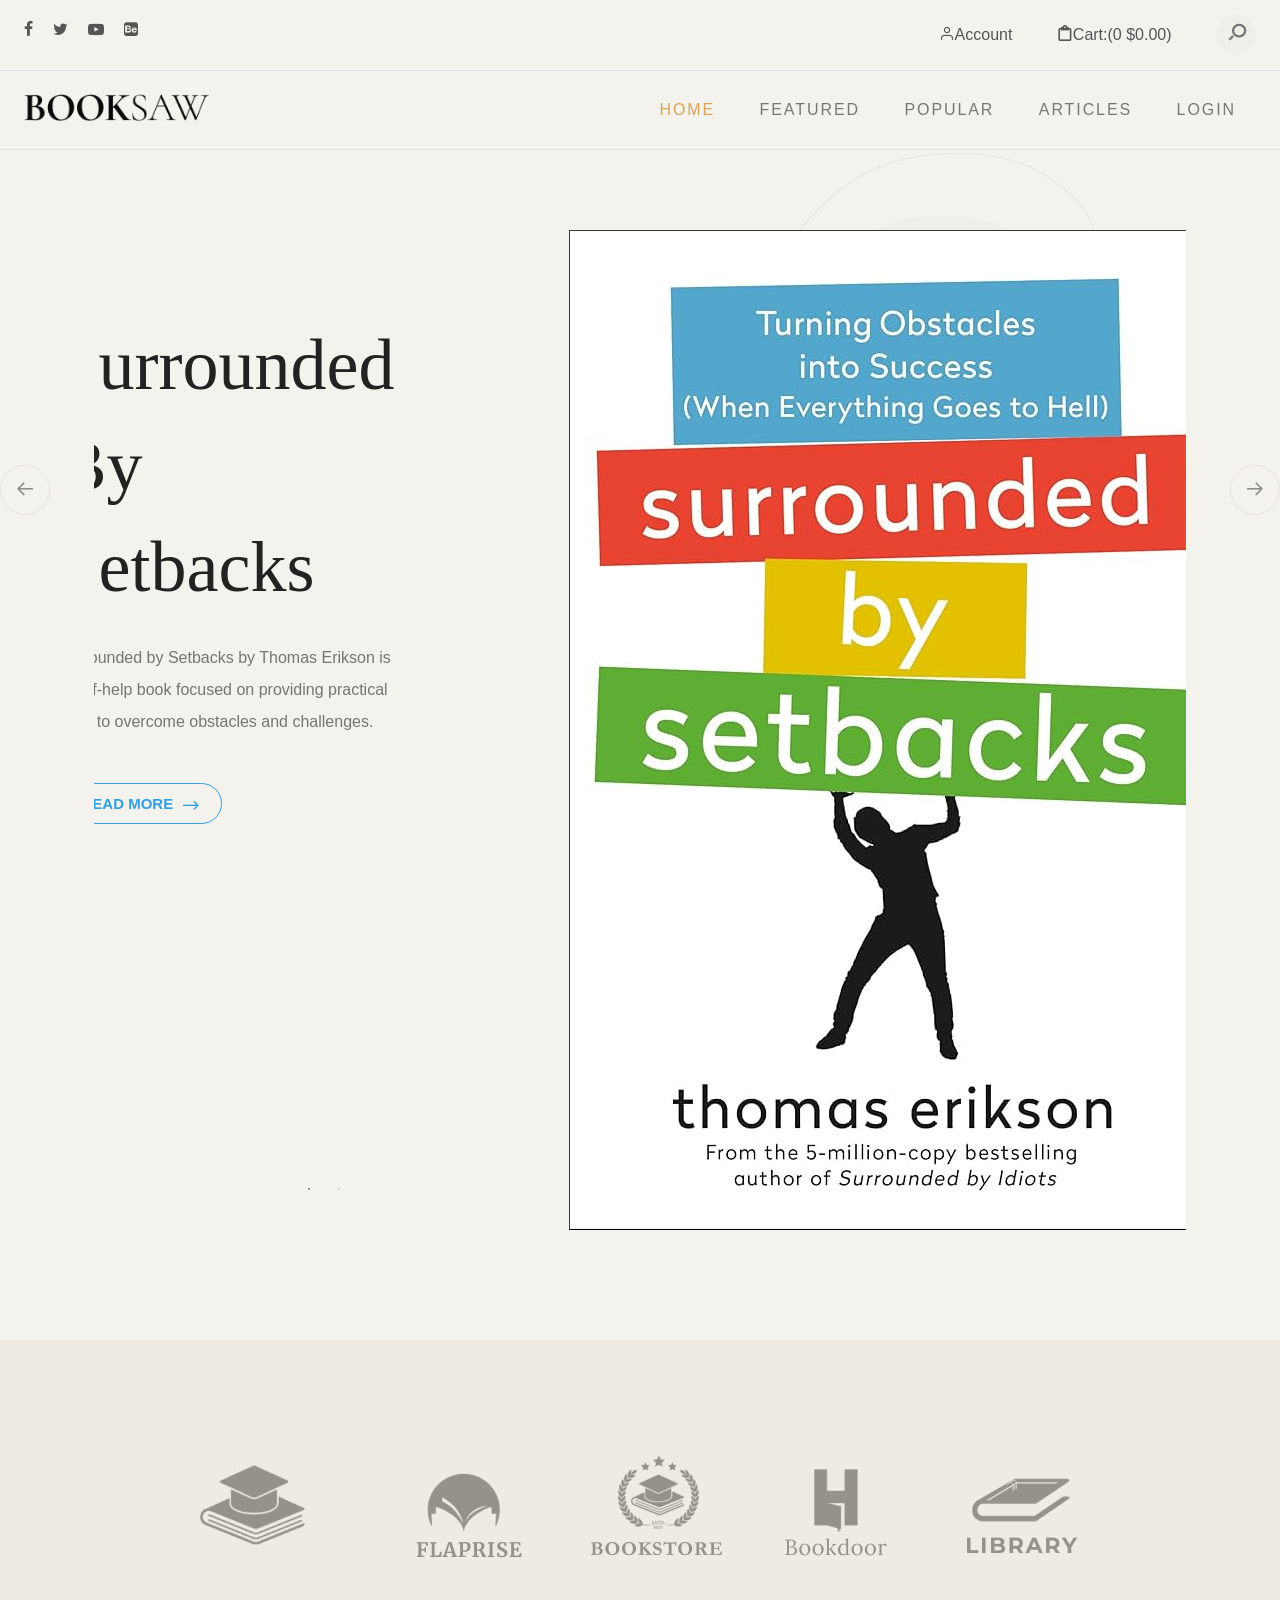
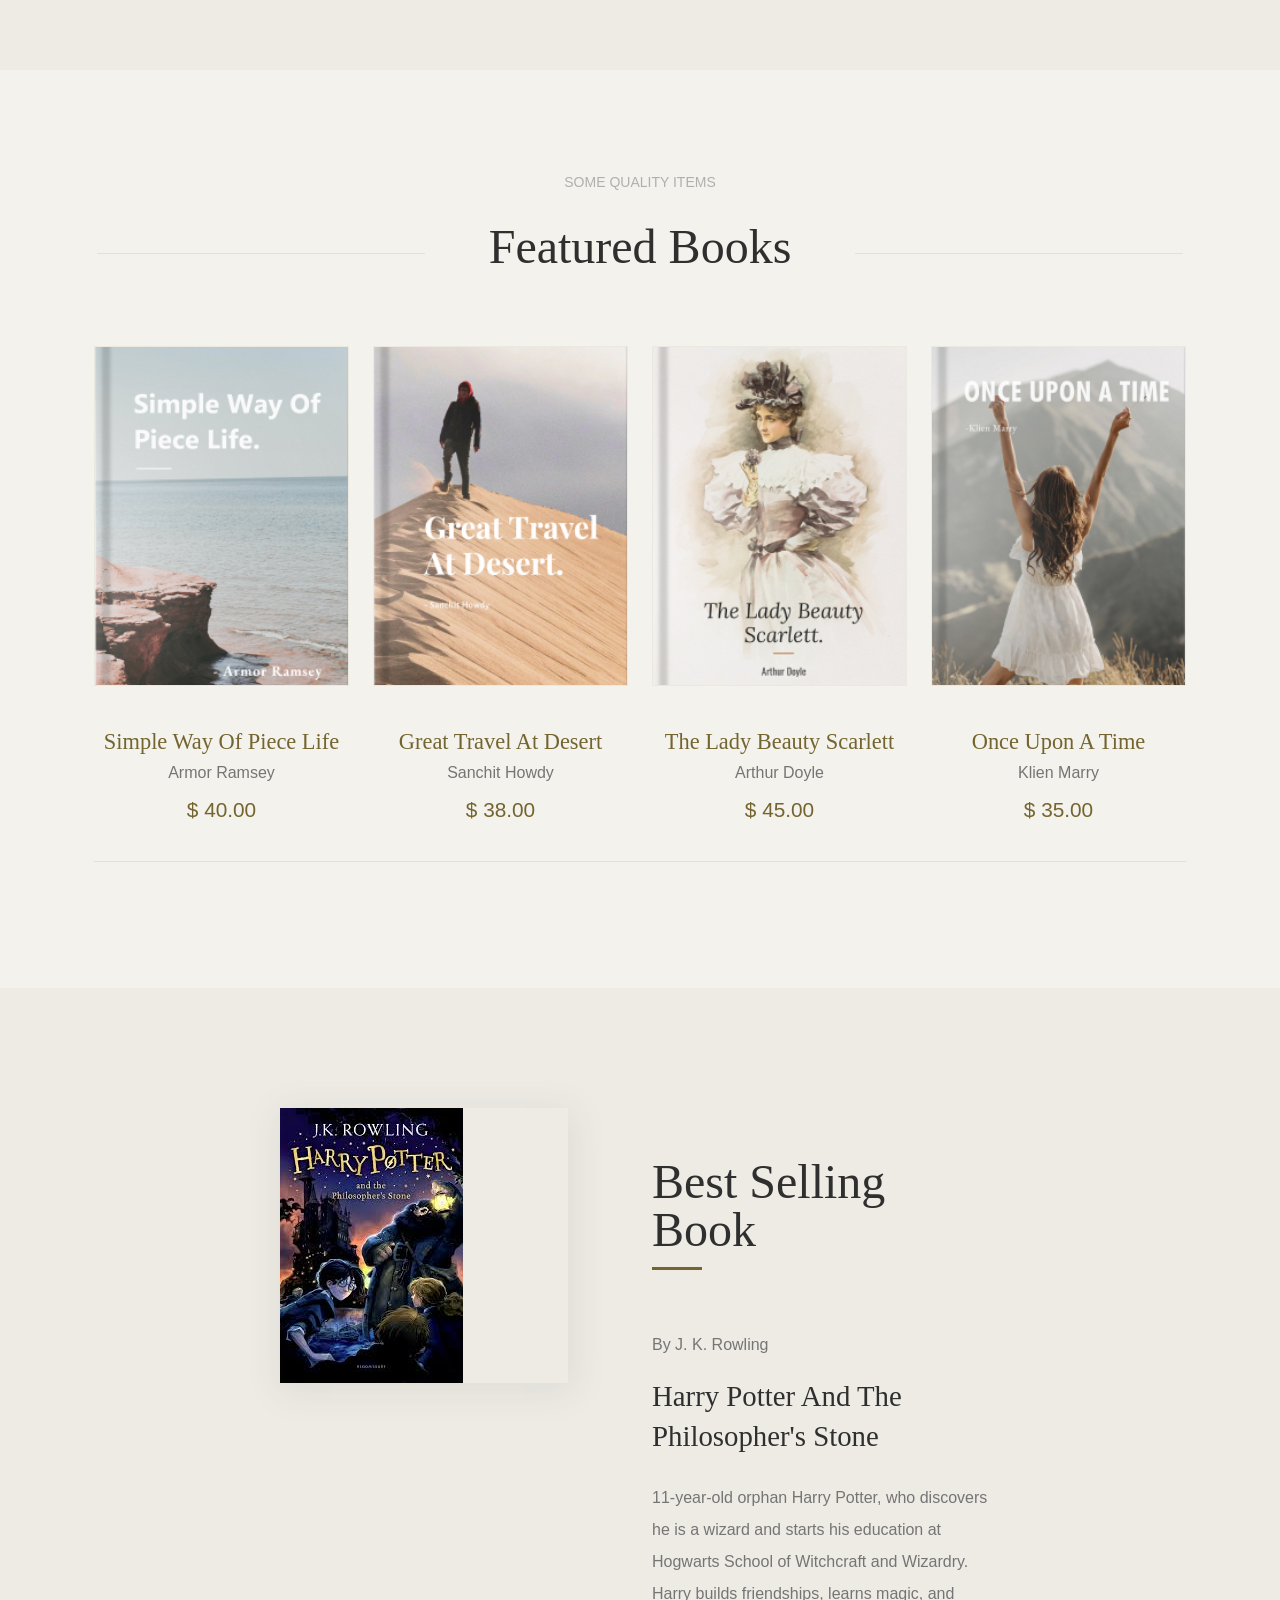
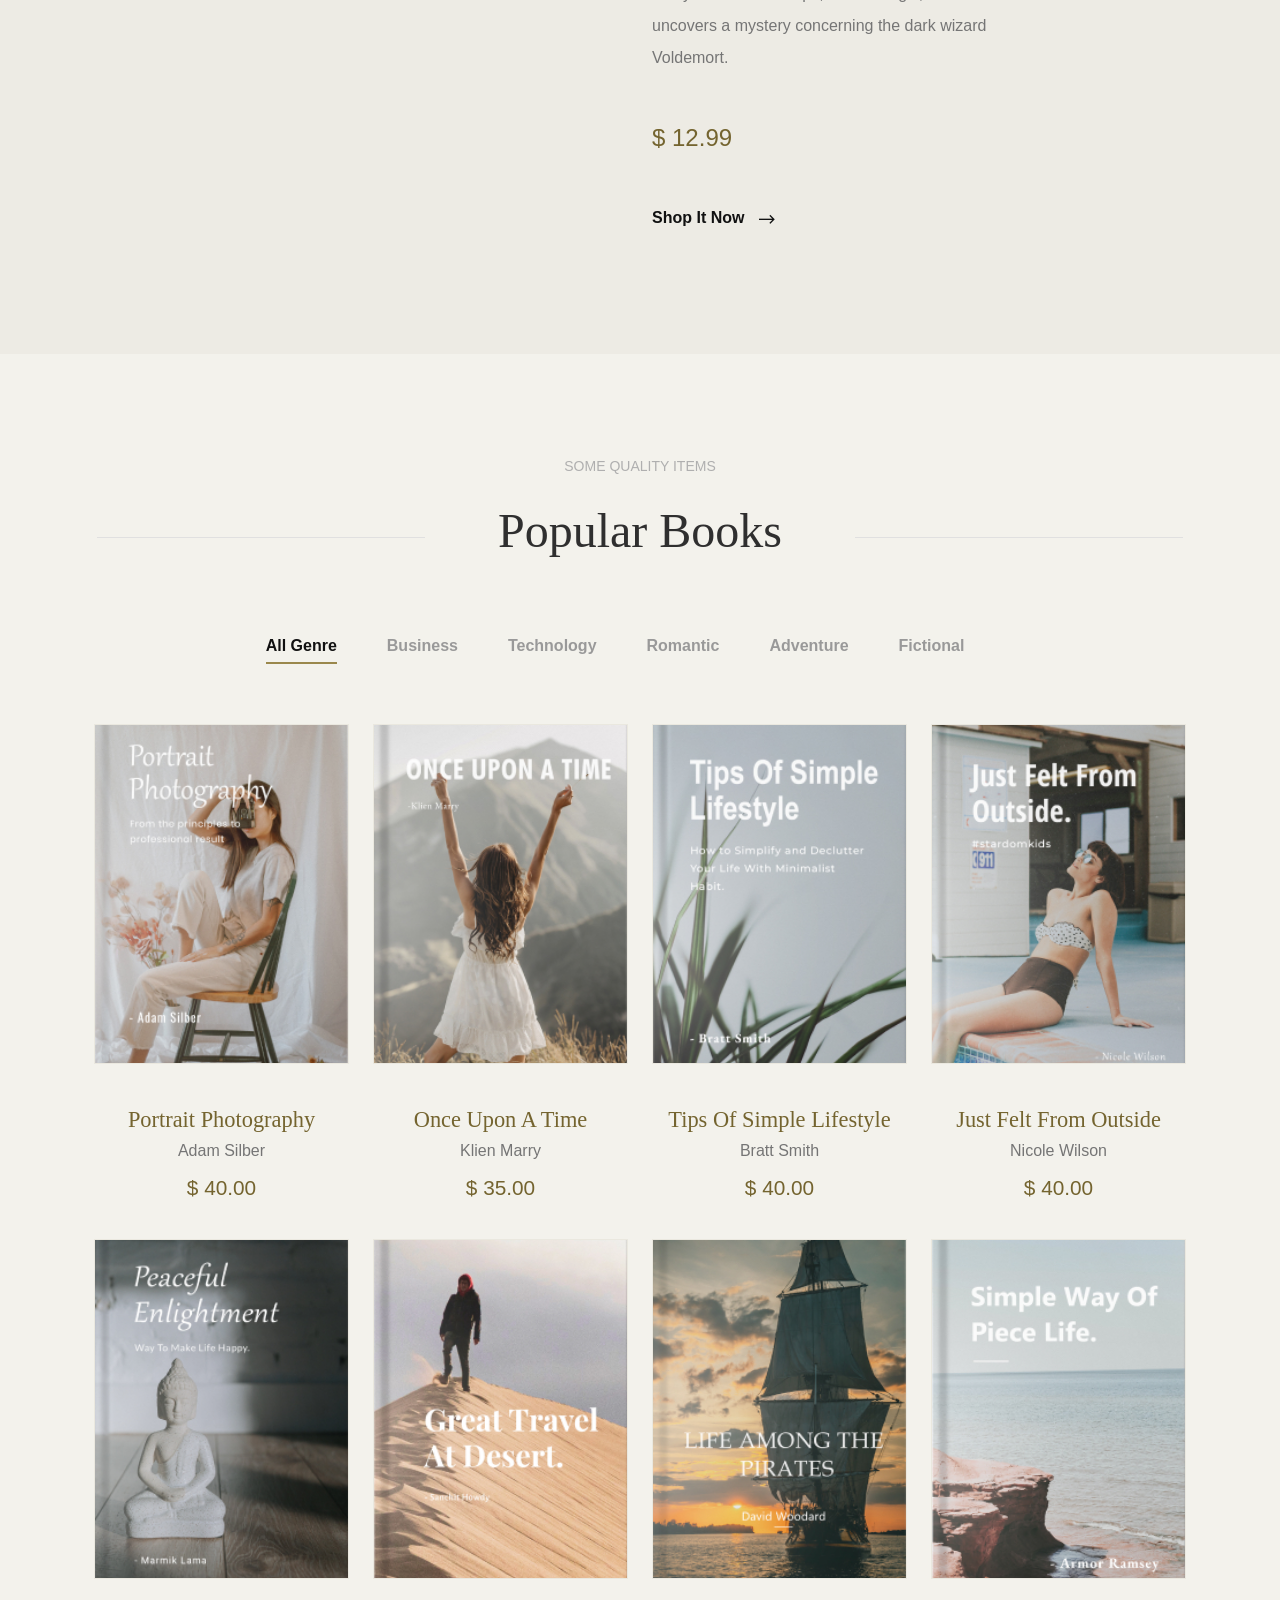
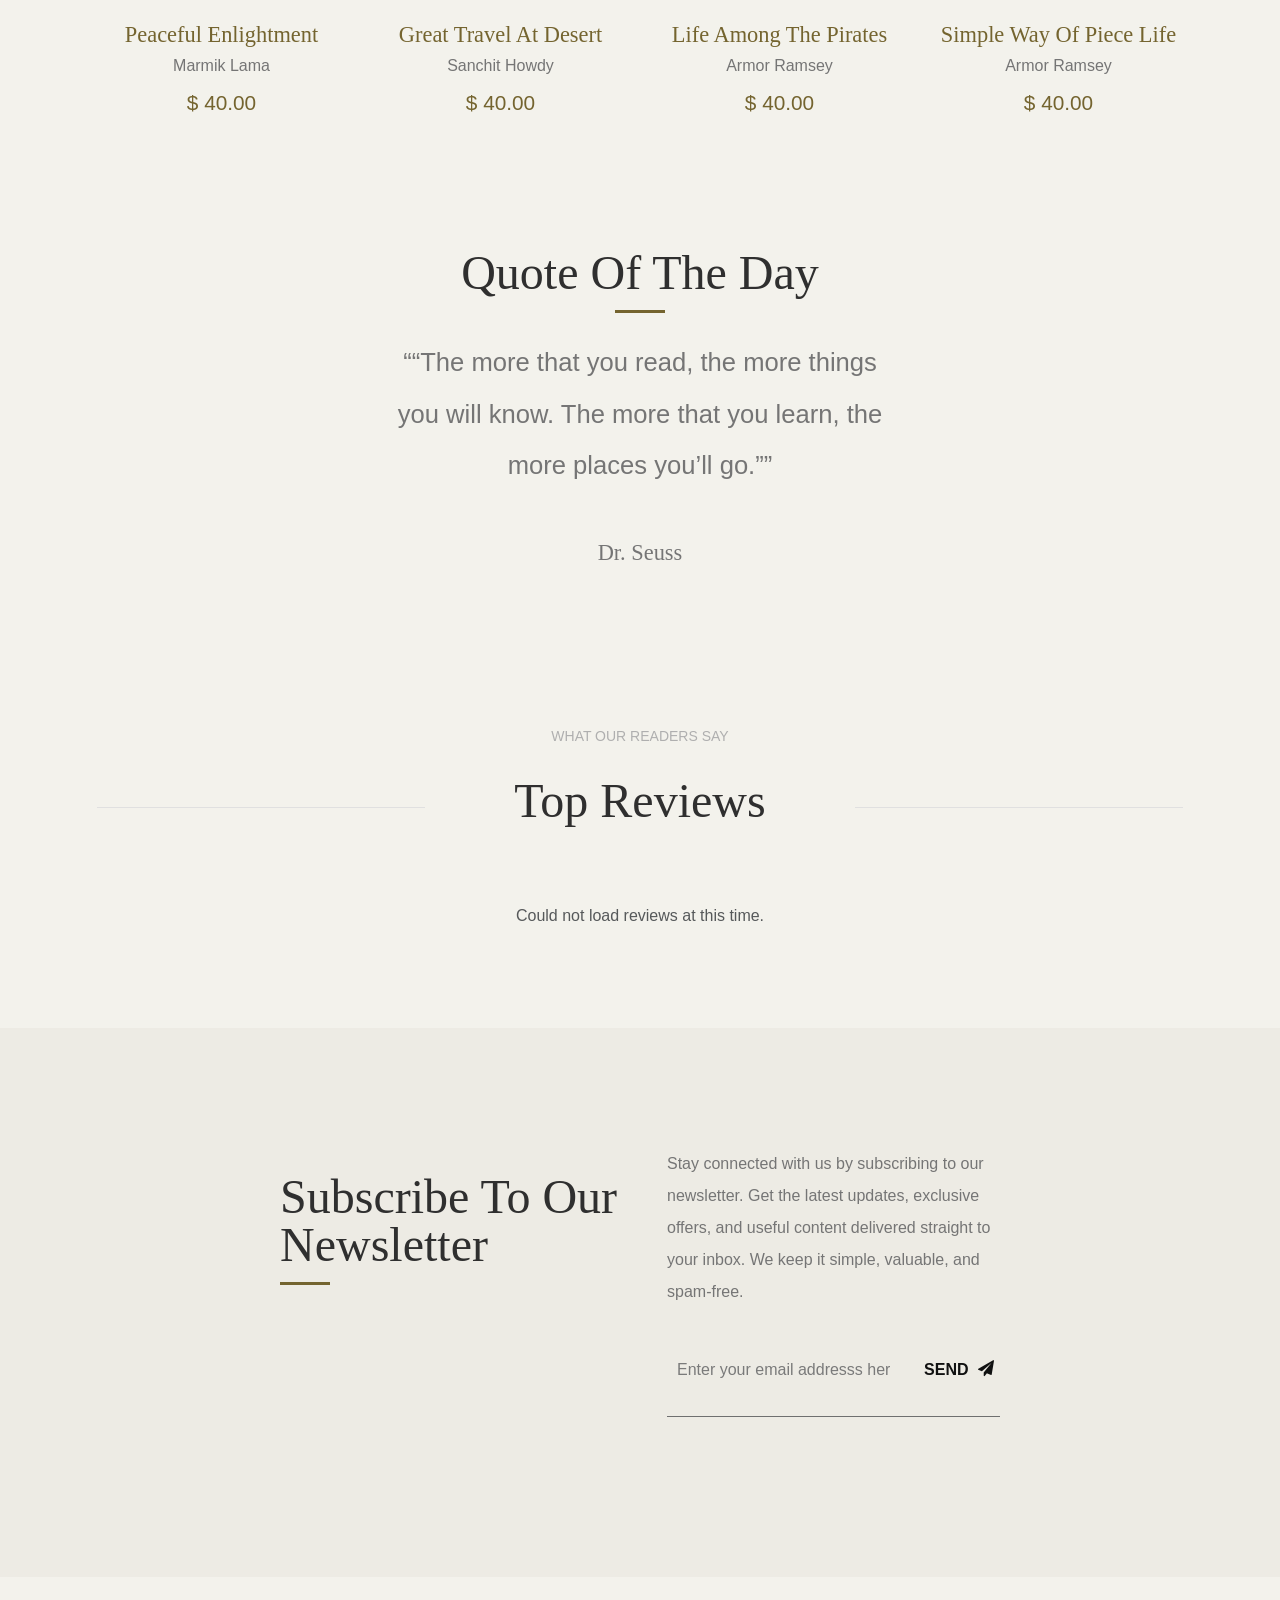
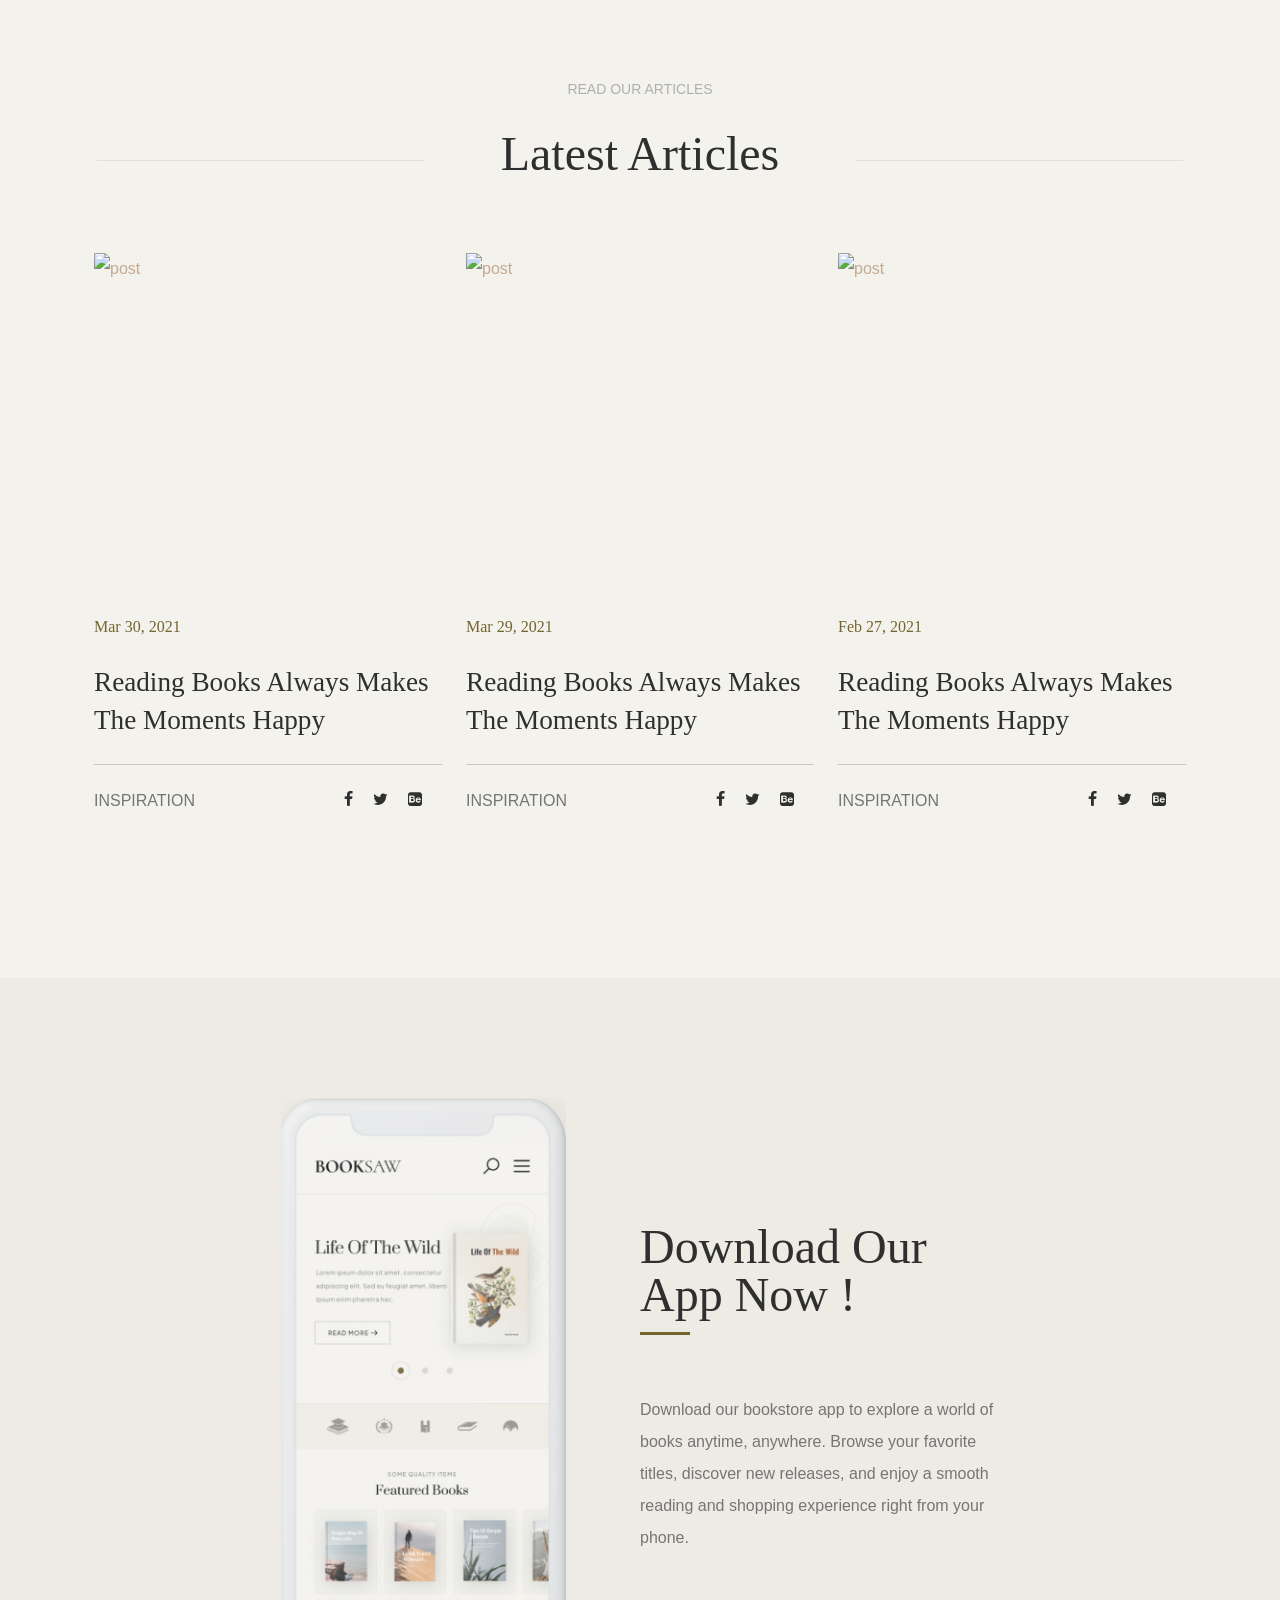
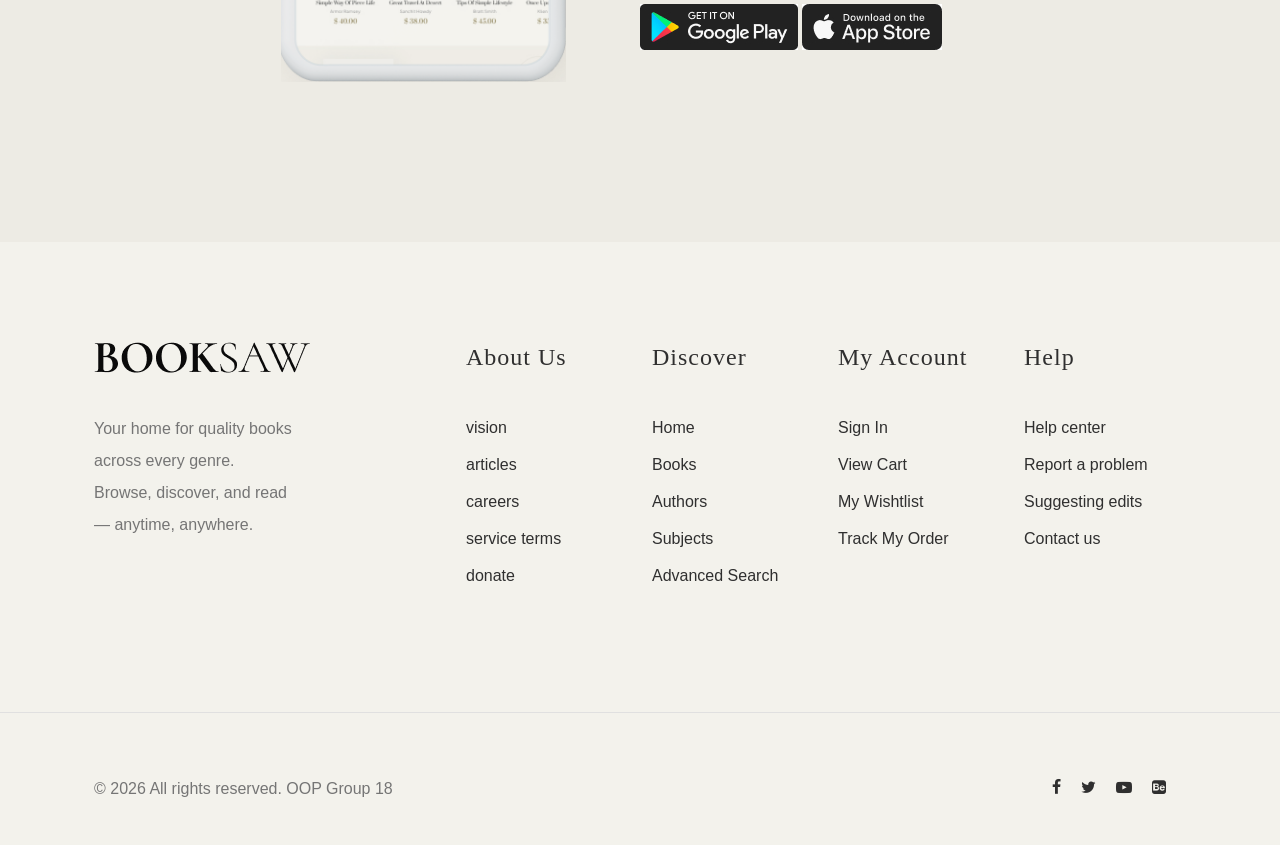
==== src/main/resources/static/index.html @ 81b34d01 "Create index.html" ====
<!DOCTYPE html>
<html lang="en">

<head>
	<title>BookSaw - Free Book Store HTML CSS Template</title>
	<meta charset="utf-8">
	<meta http-equiv="X-UA-Compatible" content="IE=edge">
	<meta name="viewport" content="width=device-width, initial-scale=1.0">
	<meta name="format-detection" content="telephone=no">
	<meta name="apple-mobile-web-app-capable" content="yes">
	<meta name="author" content="">
	<meta name="keywords" content="">
	<meta name="description" content="">

	<link href="https://cdn.jsdelivr.net/npm/bootstrap@5.3.1/dist/css/bootstrap.min.css" rel="stylesheet"
		  integrity="sha384-4bw+/aepP/YC94hEpVNVgiZdgIC5+VKNBQNGCHeKRQN+PtmoHDEXuppvnDJzQIu9" crossorigin="anonymous">

	<link rel="stylesheet" type="text/css" href="css/normalize.css">
	<link rel="stylesheet" type="text/css" href="icomoon/icomoon.css">
	<link rel="stylesheet" type="text/css" href="css/vendor.css">
	<link rel="stylesheet" type="text/css" href="style.css">

</head>

<body data-bs-spy="scroll" data-bs-target="#header" tabindex="0">

<div id="header-wrap">

	<div class="top-content">
		<div class="container-fluid">
			<div class="row">
				<div class="col-md-6">
					<div class="social-links">
						<ul>
							<li>
								<a href="#"><i class="icon icon-facebook"></i></a>
							</li>
							<li>
								<a href="#"><i class="icon icon-twitter"></i></a>
							</li>
							<li>
								<a href="#"><i class="icon icon-youtube-play"></i></a>
							</li>
							<li>
								<a href="#"><i class="icon icon-behance-square"></i></a>
							</li>
						</ul>
					</div><!--social-links-->
				</div>
				<div class="col-md-6">
					<div class="right-element">
						<a href="#" class="user-account for-buy"><i
								class="icon icon-user"></i><span>Account</span></a>
						<a href="#" class="cart for-buy"><i class="icon icon-clipboard"></i><span>Cart:(0
									$)</span></a>

						<div class="action-menu">

							<div class="search-bar">
								<a href="#" class="search-button search-toggle" data-selector="#header-wrap">
									<i class="icon icon-search"></i>
								</a>
								<form role="search" method="get" class="search-box">
									<input class="search-field text search-input" placeholder="Search"
										   type="search">
								</form>
							</div>
						</div>

					</div><!--top-right-->
				</div>

			</div>
		</div>
	</div><!--top-content-->

	<header id="header">
		<div class="container-fluid">
			<div class="row">

				<div class="col-md-2">
					<div class="main-logo">
						<a href="index.html"><img src="images/main-logo.png" alt="logo"></a>
					</div>

				</div>

				<div class="col-md-10">

					<nav id="navbar">
						<div class="main-menu stellarnav">
							<ul class="menu-list">
								<li class="menu-item active"><a href="#home">Home</a></li>
								<li class="menu-item"><a href="#featured-books" class="nav-link">Featured</a></li>
								<li class="menu-item"><a href="#popular-books" class="nav-link">Popular</a></li>
								<li class="menu-item"><a href="#latest-blog" class="nav-link">Articles</a></li>
								<li class="menu-item"><a href="login.html" class="nav-link">Login</a></li>
							</ul>

							<div class="hamburger">
								<span class="bar"></span>
								<span class="bar"></span>
								<span class="bar"></span>
							</div>

						</div>
					</nav>

				</div>

			</div>
		</div>
	</header>

</div><!--header-wrap-->

<section id="billboard">

	<div class="container">
		<div class="row">
			<div class="col-md-12">

				<button class="prev slick-arrow">
					<i class="icon icon-arrow-left"></i>
				</button>

				<div class="main-slider pattern-overlay">
					<div class="slider-item">
						<div class="banner-content">
							<h2 class="banner-title">Surrounded by Setbacks</h2>
							<p>Surrounded by Setbacks by Thomas Erikson is a self-help book focused on providing practical tools to overcome obstacles and challenges.</p>
							<div class="btn-wrap">
								<a href="#" class="btn btn-outline-accent btn-accent-arrow">Read More<i
										class="icon icon-ns-arrow-right"></i></a>
							</div>
						</div><!--banner-content-->
						<img src="images/main-banner1.jpg" alt="banner" class="banner-image">
					</div><!--slider-item-->

					<div class="slider-item">
						<div class="banner-content">
							<h2 class="banner-title">Atomic Habits </h2>
							<p>Atomic Habits by James Clear is a practical guide on how to form good habits,
								break bad ones, and improve 1% daily through small, consistent, "atomic" behaviors.</p>
							<div class="btn-wrap">
								<a href="#" class="btn btn-outline-accent btn-accent-arrow">Read More<i
										class="icon icon-ns-arrow-right"></i></a>
							</div>
						</div><!--banner-content-->
						<img src="images/main-banner2.jpg" alt="banner" class="banner-image">
					</div><!--slider-item-->

				</div><!--slider-->

				<button class="next slick-arrow">
					<i class="icon icon-arrow-right"></i>
				</button>

			</div>
		</div>
	</div>

</section>

<section id="client-holder" data-aos="fade-up">
	<div class="container">
		<div class="row">
			<div class="inner-content">
				<div class="logo-wrap">
					<div class="grid">
						<a href="#"><img src="images/client-image1.png" alt="client"></a>
						<a href="#"><img src="images/client-image2.png" alt="client"></a>
						<a href="#"><img src="images/client-image3.png" alt="client"></a>
						<a href="#"><img src="images/client-image4.png" alt="client"></a>
						<a href="#"><img src="images/client-image5.png" alt="client"></a>
					</div>
				</div><!--image-holder-->
			</div>
		</div>
	</div>
</section>

<section id="featured-books" class="py-5 my-5">
	<div class="container">
		<div class="row">
			<div class="col-md-12">

				<div class="section-header align-center">
					<div class="title">
						<span>Some quality items</span>
					</div>
					<h2 class="section-title">Featured Books</h2>
				</div>

				<div class="product-list" data-aos="fade-up">
					<div class="row">

						<div class="col-md-3">
							<div class="product-item">
								<figure class="product-style">
									<img src="images/product-item1.jpg" alt="Books" class="product-item">
									<button type="button" class="add-to-cart" data-product-tile="add-to-cart">Add to
										Cart</button>
								</figure>
								<figcaption>
									<h3>Simple way of piece life</h3>
									<span>Armor Ramsey</span>
									<div class="item-price">$ 40.00</div>
								</figcaption>
							</div>
						</div>
						<div class="col-md-3">
							<div class="product-item">
								<figure class="product-style">
									<img src="images/product-item2.jpg" alt="Books" class="product-item">
									<button type="button" class="add-to-cart" data-product-tile="add-to-cart">Add to
										Cart</button>
								</figure>
								<figcaption>
									<h3>Great travel at desert</h3>
									<span>Sanchit Howdy</span>
									<div class="item-price">$ 38.00</div>
								</figcaption>
							</div>
						</div>

						<div class="col-md-3">
							<div class="product-item">
								<figure class="product-style">
									<img src="images/product-item3.jpg" alt="Books" class="product-item">
									<button type="button" class="add-to-cart" data-product-tile="add-to-cart">Add to
										Cart</button>
								</figure>
								<figcaption>
									<h3>The lady beauty Scarlett</h3>
									<span>Arthur Doyle</span>
									<div class="item-price">$ 45.00</div>
								</figcaption>
							</div>
						</div>

						<div class="col-md-3">
							<div class="product-item">
								<figure class="product-style">
									<img src="images/product-item4.jpg" alt="Books" class="product-item">
									<button type="button" class="add-to-cart" data-product-tile="add-to-cart">Add to
										Cart</button>
								</figure>
								<figcaption>
									<h3>Once upon a time</h3>
									<span>Klien Marry</span>
									<div class="item-price">$ 35.00</div>
								</figcaption>
							</div>
						</div>

					</div><!--ft-books-slider-->
				</div><!--grid-->


			</div><!--inner-content-->
		</div>

	</div>
</section>

<section id="best-selling" class="leaf-pattern-overlay">
	<div class="corner-pattern-overlay"></div>
	<div class="container">
		<div class="row justify-content-center">

			<div class="col-md-8">

				<div class="row">

					<div class="col-md-6">
						<figure class="products-thumb">
							<img src="images/single-image.jpg" alt="book" class="single-image">
						</figure>
					</div>

					<div class="col-md-6">
						<div class="product-entry">
							<h2 class="section-title divider">Best Selling Book</h2>

							<div class="products-content">
								<div class="author-name">By J. K. Rowling</div>
								<h3 class="item-title">Harry Potter and the Philosopher's Stone</h3>
								<p>11-year-old orphan Harry Potter, who discovers he is a wizard and starts his education at Hogwarts School of Witchcraft and Wizardry. Harry builds friendships, learns magic, and uncovers a mystery concerning the dark wizard Voldemort.</p>
								<div class="item-price">$ 12.99</div>
								<div class="btn-wrap">
									<a href="#" class="btn-accent-arrow">shop it now <i
											class="icon icon-ns-arrow-right"></i></a>
								</div>
							</div>

						</div>
					</div>

				</div>
				<!-- / row -->

			</div>

		</div>
	</div>
</section>

<section id="popular-books" class="bookshelf py-5 my-5">
	<div class="container">
		<div class="row">
			<div class="col-md-12">

				<div class="section-header align-center">
					<div class="title">
						<span>Some quality items</span>
					</div>
					<h2 class="section-title">Popular Books</h2>
				</div>

				<ul class="tabs">
					<li data-tab-target="#all-genre" class="active tab">All Genre</li>
					<li data-tab-target="#business" class="tab">Business</li>
					<li data-tab-target="#technology" class="tab">Technology</li>
					<li data-tab-target="#romantic" class="tab">Romantic</li>
					<li data-tab-target="#adventure" class="tab">Adventure</li>
					<li data-tab-target="#fictional" class="tab">Fictional</li>
				</ul>

				<div class="tab-content">
					<div id="all-genre" data-tab-content class="active">
						<div class="row">

							<div class="col-md-3">
								<div class="product-item">
									<figure class="product-style">
										<img src="images/tab-item1.jpg" alt="Books" class="product-item">
										<button type="button" class="add-to-cart" data-product-tile="add-to-cart">Add to
											Cart</button>
									</figure>
									<figcaption>
										<h3>Portrait photography</h3>
										<span>Adam Silber</span>
										<div class="item-price">$ 40.00</div>
									</figcaption>
								</div>
							</div>

							<div class="col-md-3">
								<div class="product-item">
									<figure class="product-style">
										<img src="images/tab-item2.jpg" alt="Books" class="product-item">
										<button type="button" class="add-to-cart" data-product-tile="add-to-cart">Add to
											Cart</button>
									</figure>
									<figcaption>
										<h3>Once upon a time</h3>
										<span>Klien Marry</span>
										<div class="item-price">$ 35.00</div>
									</figcaption>
								</div>
							</div>

							<div class="col-md-3">
								<div class="product-item">
									<figure class="product-style">
										<img src="images/tab-item3.jpg" alt="Books" class="product-item">
										<button type="button" class="add-to-cart" data-product-tile="add-to-cart">Add to
											Cart</button>
									</figure>
									<figcaption>
										<h3>Tips of simple lifestyle</h3>
										<span>Bratt Smith</span>
										<div class="item-price">$ 40.00</div>
									</figcaption>
								</div>
							</div>

							<div class="col-md-3">
								<div class="product-item">
									<figure class="product-style">
										<img src="images/tab-item4.jpg" alt="Books" class="product-item">
										<button type="button" class="add-to-cart" data-product-tile="add-to-cart">Add to
											Cart</button>
									</figure>
									<figcaption>
										<h3>Just felt from outside</h3>
										<span>Nicole Wilson</span>
										<div class="item-price">$ 40.00</div>
									</figcaption>
								</div>
							</div>

						</div>
						<div class="row">

							<div class="col-md-3">
								<div class="product-item">
									<figure class="product-style">
										<img src="images/tab-item5.jpg" alt="Books" class="product-item">
										<button type="button" class="add-to-cart" data-product-tile="add-to-cart">Add to
											Cart</button>
									</figure>
									<figcaption>
										<h3>Peaceful Enlightment</h3>
										<span>Marmik Lama</span>
										<div class="item-price">$ 40.00</div>
									</figcaption>
								</div>
							</div>

							<div class="col-md-3">
								<div class="product-item">
									<figure class="product-style">
										<img src="images/tab-item6.jpg" alt="Books" class="product-item">
										<button type="button" class="add-to-cart" data-product-tile="add-to-cart">Add to
											Cart</button>
									</figure>
									<figcaption>
										<h3>Great travel at desert</h3>
										<span>Sanchit Howdy</span>
										<div class="item-price">$ 40.00</div>
									</figcaption>
								</div>
							</div>

							<div class="col-md-3">
								<div class="product-item">
									<figure class="product-style">
										<img src="images/tab-item7.jpg" alt="Books" class="product-item">
										<button type="button" class="add-to-cart" data-product-tile="add-to-cart">Add to
											Cart</button>
									</figure>
									<figcaption>
										<h3>Life among the pirates</h3>
										<span>Armor Ramsey</span>
										<div class="item-price">$ 40.00</div>
									</figcaption>
								</div>
							</div>

							<div class="col-md-3">
								<div class="product-item">
									<figure class="product-style">
										<img src="images/tab-item8.jpg" alt="Books" class="product-item">
										<button type="button" class="add-to-cart" data-product-tile="add-to-cart">Add to
											Cart</button>
									</figure>
									<figcaption>
										<h3>Simple way of piece life</h3>
										<span>Armor Ramsey</span>
										<div class="item-price">$ 40.00</div>
									</figcaption>
								</div>
							</div>

						</div>

					</div>
					<div id="business" data-tab-content>
						<div class="row">
							<div class="col-md-3">
								<div class="product-item">
									<figure class="product-style">
										<img src="images/tab-item2.jpg" alt="Books" class="product-item">
										<button type="button" class="add-to-cart" data-product-tile="add-to-cart">Add to
											Cart</button>
									</figure>
									<figcaption>
										<h3>Peaceful Enlightment</h3>
										<span>Marmik Lama</span>
										<div class="item-price">$ 40.00</div>
									</figcaption>
								</div>
							</div>

							<div class="col-md-3">
								<div class="product-item">
									<figure class="product-style">
										<img src="images/tab-item4.jpg" alt="Books" class="product-item">
										<button type="button" class="add-to-cart" data-product-tile="add-to-cart">Add to
											Cart</button>
									</figure>
									<figcaption>
										<h3>Great travel at desert</h3>
										<span>Sanchit Howdy</span>
										<div class="item-price">$ 40.00</div>
									</figcaption>
								</div>
							</div>

							<div class="col-md-3">
								<div class="product-item">
									<figure class="product-style">
										<img src="images/tab-item6.jpg" alt="Books" class="product-item">
										<button type="button" class="add-to-cart" data-product-tile="add-to-cart">Add to
											Cart</button>
									</figure>
									<figcaption>
										<h3>Life among the pirates</h3>
										<span>Armor Ramsey</span>
										<div class="item-price">$ 40.00</div>
									</figcaption>
								</div>
							</div>

							<div class="col-md-3">
								<div class="product-item">
									<figure class="product-style">
										<img src="images/tab-item8.jpg" alt="Books" class="product-item">
										<button type="button" class="add-to-cart" data-product-tile="add-to-cart">Add to
											Cart</button>
									</figure>
									<figcaption>
										<h3>Simple way of piece life</h3>
										<span>Armor Ramsey</span>
										<div class="item-price">$ 40.00</div>
									</figcaption>
								</div>
							</div>

						</div>
					</div>

					<div id="technology" data-tab-content>
						<div class="row">
							<div class="col-md-3">
								<div class="product-item">
									<figure class="product-style">
										<img src="images/tab-item1.jpg" alt="Books" class="product-item">
										<button type="button" class="add-to-cart" data-product-tile="add-to-cart">Add to
											Cart</button>
									</figure>
									<figcaption>
										<h3>Peaceful Enlightment</h3>
										<span>Marmik Lama</span>
										<div class="item-price">$ 40.00</div>
									</figcaption>
								</div>
							</div>

							<div class="col-md-3">
								<div class="product-item">
									<figure class="product-style">
										<img src="images/tab-item3.jpg" alt="Books" class="product-item">
										<button type="button" class="add-to-cart" data-product-tile="add-to-cart">Add to
											Cart</button>
									</figure>
									<figcaption>
										<h3>Great travel at desert</h3>
										<span>Sanchit Howdy</span>
										<div class="item-price">$ 40.00</div>
									</figcaption>
								</div>
							</div>

							<div class="col-md-3">
								<div class="product-item">
									<figure class="product-style">
										<img src="images/tab-item5.jpg" alt="Books" class="product-item">
										<button type="button" class="add-to-cart" data-product-tile="add-to-cart">Add to
											Cart</button>
									</figure>
									<figcaption>
										<h3>Life among the pirates</h3>
										<span>Armor Ramsey</span>
										<div class="item-price">$ 40.00</div>
									</figcaption>
								</div>
							</div>

							<div class="col-md-3">
								<div class="product-item">
									<figure class="product-style">
										<img src="images/tab-item7.jpg" alt="Books" class="product-item">
										<button type="button" class="add-to-cart" data-product-tile="add-to-cart">Add to
											Cart</button>
									</figure>
									<figcaption>
										<h3>Simple way of piece life</h3>
										<span>Armor Ramsey</span>
										<div class="item-price">$ 40.00</div>
									</figcaption>
								</div>
							</div>
						</div>
					</div>

					<div id="romantic" data-tab-content>
						<div class="row">
							<div class="col-md-3">
								<div class="product-item">
									<figure class="product-style">
										<img src="images/tab-item1.jpg" alt="Books" class="product-item">
										<button type="button" class="add-to-cart" data-product-tile="add-to-cart">Add to
											Cart</button>
									</figure>
									<figcaption>
										<h3>Peaceful Enlightment</h3>
										<span>Marmik Lama</span>
										<div class="item-price">$ 40.00</div>
									</figcaption>
								</div>
							</div>

							<div class="col-md-3">
								<div class="product-item">
									<figure class="product-style">
										<img src="images/tab-item3.jpg" alt="Books" class="product-item">
										<button type="button" class="add-to-cart" data-product-tile="add-to-cart">Add to
											Cart</button>
									</figure>
									<figcaption>
										<h3>Great travel at desert</h3>
										<span>Sanchit Howdy</span>
										<div class="item-price">$ 40.00</div>
									</figcaption>
								</div>
							</div>

							<div class="col-md-3">
								<div class="product-item">
									<figure class="product-style">
										<img src="images/tab-item5.jpg" alt="Books" class="product-item">
										<button type="button" class="add-to-cart" data-product-tile="add-to-cart">Add to
											Cart</button>
									</figure>
									<figcaption>
										<h3>Life among the pirates</h3>
										<span>Armor Ramsey</span>
										<div class="item-price">$ 40.00</div>
									</figcaption>
								</div>
							</div>

							<div class="col-md-3">
								<div class="product-item">
									<figure class="product-style">
										<img src="images/tab-item7.jpg" alt="Books" class="product-item">
										<button type="button" class="add-to-cart" data-product-tile="add-to-cart">Add to
											Cart</button>
									</figure>
									<figcaption>
										<h3>Simple way of piece life</h3>
										<span>Armor Ramsey</span>
										<div class="item-price">$ 40.00</div>
									</figcaption>
								</div>
							</div>
						</div>
					</div>

					<div id="adventure" data-tab-content>
						<div class="row">
							<div class="col-md-3">
								<div class="product-item">
									<figure class="product-style">
										<img src="images/tab-item5.jpg" alt="Books" class="product-item">
										<button type="button" class="add-to-cart" data-product-tile="add-to-cart">Add to
											Cart</button>
									</figure>
									<figcaption>
										<h3>Life among the pirates</h3>
										<span>Armor Ramsey</span>
										<div class="item-price">$ 40.00</div>
									</figcaption>
								</div>
							</div>

							<div class="col-md-3">
								<div class="product-item">
									<figure class="product-style">
										<img src="images/tab-item7.jpg" alt="Books" class="product-item">
										<button type="button" class="add-to-cart" data-product-tile="add-to-cart">Add to
											Cart</button>
									</figure>
									<figcaption>
										<h3>Simple way of piece life</h3>
										<span>Armor Ramsey</span>
										<div class="item-price">$ 40.00</div>
									</figcaption>
								</div>
							</div>
						</div>
					</div>

					<div id="fictional" data-tab-content>
						<div class="row">
							<div class="col-md-3">
								<div class="product-item">
									<figure class="product-style">
										<img src="images/tab-item5.jpg" alt="Books" class="product-item">
										<button type="button" class="add-to-cart" data-product-tile="add-to-cart">Add to
											Cart</button>
									</figure>
									<figcaption>
										<h3>Life among the pirates</h3>
										<span>Armor Ramsey</span>
										<div class="item-price">$ 40.00</div>
									</figcaption>
								</div>
							</div>

							<div class="col-md-3">
								<div class="product-item">
									<figure class="product-style">
										<img src="images/tab-item7.jpg" alt="Books" class="product-item">
										<button type="button" class="add-to-cart" data-product-tile="add-to-cart">Add to
											Cart</button>
									</figure>
									<figcaption>
										<h3>Simple way of piece life</h3>
										<span>Armor Ramsey</span>
										<div class="item-price">$ 40.00</div>
									</figcaption>
								</div>
							</div>
						</div>
					</div>

				</div>

			</div><!--inner-tabs-->

		</div>
	</div>
</section>

<section id="quotation" class="align-center pb-5 mb-5">
	<div class="inner-content">
		<h2 class="section-title divider">Quote of the day</h2>
		<blockquote data-aos="fade-up">
			<q>“The more that you read, the more things you will know. The more that you learn, the more places
				you’ll go.”</q>
			<div class="author-name">Dr. Seuss</div>
		</blockquote>
	</div>
</section>

<section id="testimonials" class="py-5 my-5">
	<div class="container">
		<div class="row">
			<div class="col-md-12">
				<div class="section-header align-center">
					<div class="title">
						<span>What our readers say</span>
					</div>
					<h2 class="section-title">Top Reviews</h2>
				</div>
			</div>
		</div>
		<div class="row" id="testimonials-container">
			<!-- Top 3 testimonials will be loaded here by JavaScript -->
			<div class="col-md-12">
				<div class="text-center text-muted">Loading reviews...</div>
			</div>
		</div>
	</div>
</section>



<section id="subscribe">
	<div class="container">
		<div class="row justify-content-center">

			<div class="col-md-8">
				<div class="row">

					<div class="col-md-6">

						<div class="title-element">
							<h2 class="section-title divider">Subscribe to our newsletter</h2>
						</div>

					</div>
					<div class="col-md-6">

						<div class="subscribe-content" data-aos="fade-up">
							<p>Stay connected with us by subscribing to our newsletter. Get the latest updates, exclusive offers, and useful content delivered straight to your inbox. We keep it simple, valuable, and spam-free.</p>
							<form id="form">
								<input type="text" name="email" placeholder="Enter your email addresss here">
								<button class="btn-subscribe">
									<span>send</span>
									<i class="icon icon-send"></i>
								</button>
							</form>
						</div>

					</div>

				</div>
			</div>

		</div>
	</div>
</section>

<section id="latest-blog" class="py-5 my-5">
	<div class="container">
		<div class="row">
			<div class="col-md-12">

				<div class="section-header align-center">
					<div class="title">
						<span>Read our articles</span>
					</div>
					<h2 class="section-title">Latest Articles</h2>
				</div>

				<div class="row">

					<div class="col-md-4">

						<article class="column" data-aos="fade-up">

							<figure>
								<a href="#" class="image-hvr-effect">
									<img src="images/post-img1.jpg" alt="post" class="post-image">
								</a>
							</figure>

							<div class="post-item">
								<div class="meta-date">Mar 30, 2021</div>
								<h3><a href="#">Reading books always makes the moments happy</a></h3>

								<div class="links-element">
									<div class="categories">inspiration</div>
									<div class="social-links">
										<ul>
											<li>
												<a href="#"><i class="icon icon-facebook"></i></a>
											</li>
											<li>
												<a href="#"><i class="icon icon-twitter"></i></a>
											</li>
											<li>
												<a href="#"><i class="icon icon-behance-square"></i></a>
											</li>
										</ul>
									</div>
								</div><!--links-element-->

							</div>
						</article>

					</div>
					<div class="col-md-4">

						<article class="column" data-aos="fade-up" data-aos-delay="200">
							<figure>
								<a href="#" class="image-hvr-effect">
									<img src="images/post-img2.jpg" alt="post" class="post-image">
								</a>
							</figure>
							<div class="post-item">
								<div class="meta-date">Mar 29, 2021</div>
								<h3><a href="#">Reading books always makes the moments happy</a></h3>

								<div class="links-element">
									<div class="categories">inspiration</div>
									<div class="social-links">
										<ul>
											<li>
												<a href="#"><i class="icon icon-facebook"></i></a>
											</li>
											<li>
												<a href="#"><i class="icon icon-twitter"></i></a>
											</li>
											<li>
												<a href="#"><i class="icon icon-behance-square"></i></a>
											</li>
										</ul>
									</div>
								</div><!--links-element-->

							</div>
						</article>

					</div>
					<div class="col-md-4">

						<article class="column" data-aos="fade-up" data-aos-delay="400">
							<figure>
								<a href="#" class="image-hvr-effect">
									<img src="images/post-img3.jpg" alt="post" class="post-image">
								</a>
							</figure>
							<div class="post-item">
								<div class="meta-date">Feb 27, 2021</div>
								<h3><a href="#">Reading books always makes the moments happy</a></h3>

								<div class="links-element">
									<div class="categories">inspiration</div>
									<div class="social-links">
										<ul>
											<li>
												<a href="#"><i class="icon icon-facebook"></i></a>
											</li>
											<li>
												<a href="#"><i class="icon icon-twitter"></i></a>
											</li>
											<li>
												<a href="#"><i class="icon icon-behance-square"></i></a>
											</li>
										</ul>
									</div>
								</div><!--links-element-->

							</div>
						</article>

					</div>

				</div>

				<div class="row">

					<div class="btn-wrap align-center">

					</div>
				</div>

			</div>
		</div>
	</div>
</section>

<section id="download-app" class="leaf-pattern-overlay">
	<div class="corner-pattern-overlay"></div>
	<div class="container">
		<div class="row justify-content-center">
			<div class="col-md-8">
				<div class="row">

					<div class="col-md-5">
						<figure>
							<img src="images/device.png" alt="phone" class="single-image">
						</figure>
					</div>

					<div class="col-md-7">
						<div class="app-info">
							<h2 class="section-title divider">Download our app now !</h2>
							<p>Download our bookstore app to explore a world of books anytime, anywhere. Browse your favorite titles, discover new releases, and enjoy a smooth reading and shopping experience right from your phone.</p>
							<div class="google-app">
								<img src="images/google-play.jpg" alt="google play">
								<img src="images/app-store.jpg" alt="app store">
							</div>
						</div>
					</div>

				</div>
			</div>
		</div>
	</div>
</section>

<footer id="footer">
	<div class="container">
		<div class="row">

			<div class="col-md-4">

				<div class="footer-item">
					<div class="company-brand">
						<img src="images/main-logo.png" alt="logo" class="footer-logo">
						<p>Your home for quality books across every genre. Browse, discover, and read — anytime, anywhere.</p>
					</div>
				</div>

			</div>

			<div class="col-md-2">

				<div class="footer-menu">
					<h5>About Us</h5>
					<ul class="menu-list">
						<li class="menu-item">
							<a href="#">vision</a>
						</li>
						<li class="menu-item">
							<a href="#">articles </a>
						</li>
						<li class="menu-item">
							<a href="#">careers</a>
						</li>
						<li class="menu-item">
							<a href="#">service terms</a>
						</li>
						<li class="menu-item">
							<a href="#">donate</a>
						</li>
					</ul>
				</div>

			</div>
			<div class="col-md-2">

				<div class="footer-menu">
					<h5>Discover</h5>
					<ul class="menu-list">
						<li class="menu-item">
							<a href="#">Home</a>
						</li>
						<li class="menu-item">
							<a href="#">Books</a>
						</li>
						<li class="menu-item">
							<a href="#">Authors</a>
						</li>
						<li class="menu-item">
							<a href="#">Subjects</a>
						</li>
						<li class="menu-item">
							<a href="#">Advanced Search</a>
						</li>
					</ul>
				</div>

			</div>
			<div class="col-md-2">

				<div class="footer-menu">
					<h5>My account</h5>
					<ul class="menu-list">
						<li class="menu-item">
							<a href="#">Sign In</a>
						</li>
						<li class="menu-item">
							<a href="#">View Cart</a>
						</li>
						<li class="menu-item">
							<a href="#">My Wishtlist</a>
						</li>
						<li class="menu-item">
							<a href="#">Track My Order</a>
						</li>
					</ul>
				</div>

			</div>
			<div class="col-md-2">

				<div class="footer-menu">
					<h5>Help</h5>
					<ul class="menu-list">
						<li class="menu-item">
							<a href="#">Help center</a>
						</li>
						<li class="menu-item">
							<a href="#">Report a problem</a>
						</li>
						<li class="menu-item">
							<a href="#">Suggesting edits</a>
						</li>
						<li class="menu-item">
							<a href="#">Contact us</a>
						</li>
					</ul>
				</div>

			</div>

		</div>
		<!-- / row -->

	</div>
</footer>

<div id="footer-bottom">
	<div class="container">
		<div class="row">
			<div class="col-md-12">

				<div class="copyright">
					<div class="row">

						<div class="col-md-6">
							<p>© 2026 All rights reserved. OOP Group 18 </p>
						</div>

						<div class="col-md-6">
							<div class="social-links align-right">
								<ul>
									<li>
										<a href="#"><i class="icon icon-facebook"></i></a>
									</li>
									<li>
										<a href="#"><i class="icon icon-twitter"></i></a>
									</li>
									<li>
										<a href="#"><i class="icon icon-youtube-play"></i></a>
									</li>
									<li>
										<a href="#"><i class="icon icon-behance-square"></i></a>
									</li>
								</ul>
							</div>
						</div>

					</div>
				</div><!--grid-->

			</div><!--footer-bottom-content-->
		</div>
	</div>
</div>

<script src="js/jquery-1.11.0.min.js"></script>
<script src="https://cdn.jsdelivr.net/npm/bootstrap@5.3.1/dist/js/bootstrap.bundle.min.js"
		integrity="sha384-HwwvtgBNo3bZJJLYd8oVXjrBZt8cqVSpeBNS5n7C8IVInixGAoxmnlMuBnhbgrkm"
		crossorigin="anonymous"></script>
<script src="js/plugins.js"></script>
<script src="js/script.js"></script>
<script src="js/cart.js"></script>
<script src="js/navbar-auth.js"></script>
<script src="js/testimonials.js"></script>
<script src="js/book-loader.js"></script>

<script>
	// Load books and initialize page when DOM is ready
    document.addEventListener('DOMContentLoaded', function() {
        loadFeaturedBooks();
        loadTestimonials();
        loadBooksByCategory('all-genre');
        loadBooksByCategory('business');
        loadBooksByCategory('technology');
        loadBooksByCategory('romantic');
        loadBooksByCategory('adventure');
        loadBooksByCategory('fictional');
        setupTabHandlers();
    });
</script>

</body>

</html>
---- src/main/resources/static/icomoon/icomoon.css ----
@font-face {
  font-family: 'icomoon';
  src:  url('fonts/icomoon.eot?23qo56');
  src:  url('fonts/icomoon.eot?23qo56#iefix') format('embedded-opentype'),
    url('fonts/icomoon.ttf?23qo56') format('truetype'),
    url('fonts/icomoon.woff?23qo56') format('woff'),
    url('fonts/icomoon.svg?23qo56#icomoon') format('svg');
  font-weight: normal;
  font-style: normal;
  font-display: block;
}

[class^="icon-"], [class*=" icon-"] {
  /* use !important to prevent issues with browser extensions that change fonts */
  font-family: 'icomoon' !important;
  speak: never;
  font-style: normal;
  font-weight: normal;
  font-variant: normal;
  text-transform: none;
  line-height: 1;

  /* Better Font Rendering =========== */
  -webkit-font-smoothing: antialiased;
  -moz-osx-font-smoothing: grayscale;
}

.icon-ns-arrow-right:before {
  content: "\e90b";
}
.icon-cancel:before {
  content: "\e904";
}
.icon-arrow-left-circle:before {
  content: "\e902";
}
.icon-arrow-right-circle:before {
  content: "\e903";
}
.icon-user:before {
  content: "\e907";
}
.icon-search:before {
  content: "\e905";
}
.icon-notes:before {
  content: "\e906";
}
.icon-clipboard:before {
  content: "\e908";
}
.icon-close:before {
  content: "\e909";
}
.icon-currency-dollar:before {
  content: "\e90a";
}
.icon-arrow-left:before {
  content: "\e900";
}
.icon-arrow-right:before {
  content: "\e901";
}
.icon-twitter:before {
  content: "\f099";
}
.icon-facebook:before {
  content: "\f09a";
}
.icon-facebook-f:before {
  content: "\f09a";
}
.icon-bars:before {
  content: "\f0c9";
}
.icon-navicon:before {
  content: "\f0c9";
}
.icon-reorder:before {
  content: "\f0c9";
}
.icon-youtube-play:before {
  content: "\f16a";
}
.icon-behance-square:before {
  content: "\f1b5";
}
.icon-paper-plane:before {
  content: "\f1d8";
}
.icon-send:before {
  content: "\f1d8";
}
.icon-pinterest-p:before {
  content: "\f231";
}
---- src/main/resources/static/style.css ----
/*
Theme Name: Booksaw BookStore Template
Theme URI: https://templatesjungle.com/
Author: TemplatesJungle
Author URI: https://templatesjungle.com/
Description: Booksaw is specially designed product packaged for Book Store by TemplateJungle.
Version: 1.1
*/

/*--------------------------------------------------------------
/* GENERAL STYLES
--------------------------------------------------------------*/
/*--------------------------------------------------------------
/** 1. VARIABLES
--------------------------------------------------------------*/
:root {
  /* widths for rows and containers
     */
  --header-height: 160px;
  --header-height-min: 80px;
}

/* on mobile devices below 600px
 */
@media screen and (max-width: 600px) {
  :root {
    --header-height: 100px;
    --header-height-min: 80px;
  }
}

/* Theme Colors */
:root {
  --accent-color: #C5A992;
  --secondary-color: #C5A992;
  --dark-color: #2f2f2f;
  --light-color: #F3F2EC;
  --body-text-color: #757575;
  --light-text-color: #afafaf;
  --dark-text-color: #2f2f2f;
}

/* Fonts */
:root {
  --body-font: "Raleway", sans-serif;
  --heading-font: "Prata", Georgia, serif;
  --secondary-font: "Playfair Display", Georgia, serif;
}

/* Bootstrap variables */
:root,
[data-bs-theme=light] {
  --heading-font: "Prata", Georgia, serif;
  --heading-font-weight: 400;
  --heading-color: var(--bs-dark);
  --heading-line-height: 1.1;

  --swiper-theme-color: var(--bs-primary);

  --custom-easing: cubic-bezier(.17, .67, .83, .67);

  /* theme colors */
  --bs-body-font-family: "Raleway", arial, sans-serif;
  --bs-body-font-size: 0.9rem;
  --bs-body-font-weight: 400;
  --bs-body-line-height: 1.7;
  --bs-body-color: #333;
  --bs-body-color-rgb: 51, 51, 51;

  --bs-primary: #C5A992;
  --bs-primary-dark: #C5A992;
  --bs-secondary: #C5A992;
  --bs-black: #111;
  --bs-light: #F1F1F0;
  --bs-dark: #212529;
  --bs-gray: #949494;
  --bs-gray-dark: #51565b;

  --bs-primary-rgb: 169, 128, 115;
  --bs-secondary-rgb: 253, 238, 233;
  --bs-black-rgb: 17, 17, 17;
  --bs-light-rgb: 241, 241, 240;
  --bs-dark-rgb: 33, 37, 41;

  --bs-link-color: var(--bs-dark);
  --bs-link-color-rgb: 17, 17, 17;
  --bs-link-decoration: underline;
  --bs-link-hover-color: var(--bs-primary);
  --bs-link-hover-color-rgb: 169, 128, 115;
}

.container,
.container-fluid,
.container-lg,
.container-md,
.container-sm,
.container-xl,
.container-xxl {
  /* spacing */
  --bs-gutter-x: 2.5rem;
}

.display-1,
.display-2,
.display-3,
.display-4,
.display-5,
.display-6 {
  font-family: var(--heading-font);
  font-weight: var(--heading-font-weight);
  line-height: var(--heading-line-height);
}

h1,
h2,
h3,
h4,
h5,
h6 {
  color: var(--heading-color);
}

a {
  text-decoration: none;
  transition: all 0.3s ease-out;
}

/* container fluid */
.container-fluid {
  /* width: 98%; */
  max-width: 1800px;
}

/* Dropdown */
.dropdown-menu {
  --bs-dropdown-border-radius: 0;
  --bs-dropdown-border-width: 0;
}

.dropdown-item {
  --bs-dropdown-item-padding-y: 0.25rem;
  --bs-dropdown-item-padding-x: 1rem;
  --bs-dropdown-link-color: var(--bs-black);
  --bs-dropdown-item-border-radius: 0;
}

.dropdown-item.active,
.dropdown-item:active {
  --bs-dropdown-link-active-color: var(--bs-light);
  --bs-dropdown-link-active-bg: var(--bs-black);
}

/* list group */
.list-group-item {
  --bs-list-group-item-padding-x: 0;
  --bs-list-group-border-width: 0;
}

/* btn */
.btn {
  --bs-btn-border-radius: 0;
}

.btn-primary {
  --bs-btn-color: #fff;
  --bs-btn-bg: var(--bs-primary);
  --bs-btn-border-color: var(--bs-primary);
  --bs-btn-hover-color: #fff;
  --bs-btn-hover-bg: var(--bs-primary-dark);
  --bs-btn-hover-border-color: var(--bs-primary-dark);
  --bs-btn-focus-shadow-rgb: 49, 132, 253;
  --bs-btn-active-color: #fff;
  --bs-btn-active-bg: var(--bs-secondary);
  --bs-btn-active-border-color: var(--bs-secondary);
  --bs-btn-active-shadow: inset 0 3px 5px rgba(0, 0, 0, 0.125);
  --bs-btn-disabled-color: #fff;
  --bs-btn-disabled-bg: var(--bs-primary);
  --bs-btn-disabled-border-color: var(--bs-primary);
}

.btn-outline-primary {
  --bs-btn-color: var(--bs-primary);
  --bs-btn-border-color: var(--bs-primary);
  --bs-btn-hover-color: #fff;
  --bs-btn-hover-bg: var(--bs-primary);
  --bs-btn-hover-border-color: var(--bs-primary);
  --bs-btn-focus-shadow-rgb: 13, 110, 253;
  --bs-btn-active-color: #fff;
  --bs-btn-active-bg: var(--bs-primary);
  --bs-btn-active-border-color: var(--bs-primary);
  --bs-btn-active-shadow: inset 0 3px 5px rgba(0, 0, 0, 0.125);
  --bs-btn-disabled-color: var(--bs-primary);
  --bs-btn-disabled-bg: transparent;
  --bs-btn-disabled-border-color: var(--bs-primary);
  --bs-gradient: none;
}

.pagination {
  --bs-pagination-active-bg: var(--bs-black);
  --bs-pagination-bg: transparent;
  --bs-pagination-border-width: 0;
  --bs-pagination-border-radius: 0;
}

/* breadcrumb */
.breadcrumb {
  --bs-breadcrumb-item-padding-x: 1em;
}

/* text white */
.text-white {
  --heading-color: var(--bs-light);
  --bs-breadcrumb-item-active-color: var(--bs-light);
  --bs-breadcrumb-divider-color: var(--bs-light);
  --bs-link-color-rgb: var(--bs-light-rgb);
  --bs-link-hover-color-rgb: var(--bs-light-rgb);
}

.text-white .nav-link {
  --bs-nav-link-color: var(--bs-light);
  --bs-nav-link-hover-color: var(--bs-light);
  --bs-nav-link-active-color: var(--bs-light);
  --bs-navbar-active-color: var(--bs-light);
}

/* accordion */
.accordion {
  --bs-accordion-border-width: 0;
  --bs-accordion-border-radius: 0;
  --bs-accordion-inner-border-radius: 0;
  --bs-accordion-btn-padding-x: 0;
  --bs-accordion-btn-padding-y: 1rem;
  --bs-accordion-btn-color: var(--bs-dark);
  --bs-accordion-btn-bg: transparent;
  --bs-accordion-btn-focus-border-color: var(--bs-dark);
  --bs-accordion-btn-focus-box-shadow: none;
  --bs-accordion-body-padding-x: 0;
  --bs-accordion-body-padding-y: 1rem;
  --bs-accordion-active-color: var(--bs-dark);
  --bs-accordion-active-bg: transparent;
}

.accordion-button {
  font-size: 1.2rem;
  border-bottom: 1px solid var(--bs-border-color);
}

/* form control */
.form-control:focus {
  border-color: #ccc;
  box-shadow: 0 0 0 0.25rem rgba(200, 200, 200, .25);
}

/* dark theme */
[data-bs-theme=dark] {
  color-scheme: dark;

  --heading-color: #fff;
  --bs-heading-color: #fff;
  --bs-link-color: #CCCCCC;
  --bs-link-hover-color: var(--bs-primary);
  --bs-link-color-rgb: 204, 204, 204;
  --bs-link-hover-color-rgb: 131, 169, 172;
  --bs-body-color: var(--bs-light);
  --bs-body-color-rgb: 241, 241, 240;
  --bs-body-bg: #111;
  --bs-body-bg-rgb: 17, 17, 41;

  color: var(--bs-gray);
}

[data-bs-theme=dark] .dropdown-item {
  --bs-dropdown-link-color: var(--bs-light);
  --bs-dropdown-link-hover-color: var(--bs-white);
}

[data-bs-theme=dark] .bg-white,
[data-bs-theme=dark] .bg-light {
  --bs-bg-opacity: 0.1;
}

/* end of Bootstrap Color Theme */

.container, .container-fluid, .container-lg, .container-md, .container-sm, .container-xl, .container-xxl {
  --bs-gutter-x: 3rem;
}

/* 2.1 General Styles
/*----------------------------------------------*/
*,
*::before,
*::after {
  -webkit-box-sizing: border-box;
  -moz-box-sizing: border-box;
  box-sizing: border-box;
}

html {
  box-sizing: border-box;
}

body {
  font-family: var(--body-font);
  font-size: 16px;
  line-height: 2;
  color: var(--body-text-color);
  background-color: var(--light-color);
}

body.no-scroll {
  overflow: hidden;
}

a {
  color: var(--accent-color);
  transition: 0.3s color ease-out;
}

a:hover {
  color: #111;
}

ul,
ol {
  margin-top: 0;
  margin-bottom: 10px;
  margin-left: 0;
}

ul ul,
ol ul,
ul ol,
ol ol {
  margin-top: 5px;
  margin-bottom: 0;
}

ul li,
ol li {
  margin-bottom: 5px;
  outline: 0;
}

ul li.active a {
  color: #daa556;
}

ul li:last-child,
ol li:last-child {
  margin-bottom: 0;
}

dl {
  margin-top: 0;
  margin-bottom: 2rem;
}

dt,
dd {
  line-height: 1.42857143;
}

dt {
  font-weight: bold;
}

dd {
  margin-left: 0;
}

button,
input,
select,
textarea {
  font-family: inherit;
  font-size: inherit;
  line-height: inherit;
  outline: 0;
}

figure {
  margin: 0;
}

img {
  display: inline-block;
  border: 0;
  max-width: 100%;
  height: auto;
  vertical-align: middle;
}

::selection {
  background: rgba(0, 0, 0, 0.8);
  color: #fff;
  text-shadow: none;
}

::-moz-selection {
  background: rgba(0, 0, 0, 0.8);
  color: #fff;
  text-shadow: none;
}

/* image align */
figure.align-right {
  margin: 30px 0 30px 30px;
}

/* Typography */
/*----------------------------------------------*/

h1,
.h1,
h2,
.h2,
h3,
.h3,
h4,
.h4,
h5,
.h5,
h6,
.h6 {
  font-family: var(--heading-font);
  line-height: 1.2;
  color: var(--dark-color);
}

h1.light,
.h1,
h2.light,
.h2,
h3.light,
.h3,
h4.light,
.h4,
h5.light,
.h5,
h6.light,
.h6 {
  color: #fff;
}

h1,
h2,
h3 {
  margin: 25px 0;
  text-transform: capitalize;
}

h5,
h6 {
  letter-spacing: 1px;
}

h1,
.h1 {
  font-size: 2.5em;
  line-height: 1.4;
}

h2,
.h2 {
  font-size: 1.5em;
  line-height: 1.4;
}

h3,
.h3 {
  font-size: 1.4em;
  line-height: 1.4;
}

h4,
.h4 {
  font-size: 1.1em;
  line-height: 1.4;
}

h5,
.h5 {
  font-size: .83em;
  line-height: 1.25;
}

h6,
.h6 {
  font-size: .67em;
  line-height: 1.1;
}

h1 a,
h2 a,
h3 a,
h4 a,
h5 a,
h6 a {
  font-weight: inherit;
  color: inherit;
  text-decoration: none;
}

p {
  margin: 0 0 20px 0;
}

p:empty {
  display: none;
}

small {
  font-size: 85%;
}

mark {
  background-color: #fcf8e3;
  padding: 0.28rem;
}

dfn,
cite,
em,
i {
  font-style: italic;
}

code,
kbd,
var {
  font-size: 14px;
}

code {
  background-color: #f9f2f4;
}

abbr {
  border-bottom: 0.1px dotted #666;
  cursor: help;
}

::placeholder {
  color: #999;
}

/*----------------------------------------------*/
/* 2.1 Floating & Alignment */
/*----------------------------------------------*/

.align-left {
  float: left;
  text-align: left;
}

.align-right {
  float: right;
  text-align: right;
}

.align-center {
  display: block;
  margin-left: auto;
  margin-right: auto;
  text-align: center;
}

/**::after,*/
.container::after,
.row::after,
.clearfix::after {
  display: block;
  clear: both;
  content: "";
}

/** Text Align
--------------------------------------------------------------*/

.text-left {
  text-align: left;
}

.text-right {
  text-align: right;
}

.text-center {
  text-align: center;
}

.text-justify {
  text-align: justify;
}

.text-nowrap {
  white-space: nowrap;
}

.text-lead {
  font-size: 120%;
  line-height: 1.7em;
}

.text-lead strong {
  font-size: 115%;
  font-weight: 500;
}

.text-muted {
  color: #777;
}

.text-pri {
  color: #ff9697;
}

.text-hide {
  font: 0/0 a;
  color: transparent;
  text-shadow: none;
  background-color: transparent;
  border: 0;
}

/*------------------------------------------------
/* 2.3 Forms
–––––––––––––––––––––––––––––––––––––––––––––––––– */
input[type="email"],
input[type="number"],
input[type="search"],
input[type="text"],
input[type="tel"],
input[type="url"],
input[type="password"],
textarea,
select {
  padding: 6px 10px;
  /* The 6px vertically centers text on FF, ignored by Webkit */
  background-color: #fff;
  border: 1px solid #D1D1D1;
  border-radius: 4px;
  box-shadow: none;
  box-sizing: border-box;
}

/* Removes awkward default styles on some inputs for iOS */
input[type="email"],
input[type="number"],
input[type="search"],
input[type="text"],
input[type="tel"],
input[type="url"],
input[type="password"],
textarea {
  -webkit-appearance: none;
  -moz-appearance: none;
  appearance: none;
}

textarea {
  min-height: 65px;
  padding-top: 6px;
  padding-bottom: 6px;
}

input[type="email"]:focus,
input[type="number"]:focus,
input[type="search"]:focus,
input[type="text"]:focus,
input[type="tel"]:focus,
input[type="url"]:focus,
input[type="password"]:focus,
textarea:focus,
select:focus {
  border: 1px solid #33C3F0;
  outline: 0;
}

label,
legend {
  display: block;
  margin-bottom: .5rem;
  font-weight: 600;
}

fieldset {
  padding: 0;
  border-width: 0;
}

input[type="checkbox"],
input[type="radio"] {
  display: inline;
}

label>.label-body {
  display: inline-block;
  margin-left: .5rem;
  font-weight: normal;
}

/*------------------------------------------------
/* 2.4 Lists
–––––––––––––––––––––––––––––––––––––––––––––––––– */
ul {
  list-style: circle inside;
}

ol {
  list-style: decimal inside;
}

ol,
ul {
  padding-left: 0;
  margin-top: 0;
}

ul ul,
ul ol,
ol ol,
ol ul {
  margin: 1.5rem 0 1.5rem 3rem;
  font-size: 90%;
}

li {
  margin-bottom: 1rem;
}

/*------------------------------------------------
/* 2.5 Code
–––––––––––––––––––––––––––––––––––––––––––––––––– */
code {
  padding: .2rem .5rem;
  margin: 0 .2rem;
  font-size: 90%;
  white-space: nowrap;
  background: #F1F1F1;
  border: 1px solid #E1E1E1;
  border-radius: 4px;
}

pre>code {
  display: block;
  padding: 1rem 1.5rem;
  white-space: pre;
}

/*------------------------------------------------
/* 2.6 Tables
–––––––––––––––––––––––––––––––––––––––––––––––––– */
th,
td {
  padding: 12px 15px;
  text-align: left;
  border-bottom: 1px solid #E1E1E1;
}

th:first-child,
td:first-child {
  padding-left: 0;
}

th:last-child,
td:last-child {
  padding-right: 0;
}

/*------------------------------------------------
/* 2.7 Spacing
–––––––––––––––––––––––––––––––––––––––––––––––––– */
button,
.button {
  margin-bottom: 1rem;
}

input,
textarea,
select,
fieldset {
  margin-bottom: 1.5rem;
}

pre,
blockquote,
dl,
figure,
table,
p,
ul,
ol,
form {
  margin-bottom: 2.5rem;
}

/*------------------------------------------------
/* 2.8 Utilities
–––––––––––––––––––––––––––––––––––––––––––––––––– */
.u-full-width {
  width: 100%;
  box-sizing: border-box;
}

.u-max-full-width {
  max-width: 100%;
  box-sizing: border-box;
}

.u-pull-right {
  float: right;
}

.u-pull-left {
  float: left;
}

.list-icon i {
  margin-right: 10px;
}

.list-unstyled {
  list-style: none;
}

.txt-fx .letter {
  opacity: 0;
}

/*------------------------------------------------
/* 2.9 Misc
–––––––––––––––––––––––––––––––––––––––––––––––––– */
hr {
  margin-top: 3rem;
  margin-bottom: 3.5rem;
  border-width: 0;
  border-top: 1px solid #E1E1E1;
}

/*--------------------------------------------------------------
/** 2.10 Buttons
--------------------------------------------------------------*/
a.btn,
input[type="button"],
input[type="submit"],
input[type="reset"],
input[type="file"],
button {
  background-image: none;
  background: var(--accent-color);
  text-decoration: none !important;
  display: inline-block;
  position: relative;
  border: 1px solid transparent;
  border-radius: 0;
  padding: 0.75em 1.5em;
  margin-top: 15px;
  font-size: 15px;
  font-weight: bold;
  line-height: normal;
  text-align: center;
  text-transform: uppercase;
  color: #fff;
  z-index: 1;
  cursor: pointer;
  white-space: nowrap;
  vertical-align: middle;
  -webkit-transition: all 0.3s ease-in;
  transition: all 0.3s ease-in;
  -ms-touch-action: manipulation;
  touch-action: manipulation;
  -webkit-user-select: none;
  -moz-user-select: none;
  -ms-user-select: none;
  user-select: none;
}

.btn:hover,
.btn:focus,
input[type="button"]:focus,
input[type="button"]:hover,
input[type="submit"]:focus,
input[type="submit"]:hover,
input[type="reset"]:focus,
input[type="reset"]:hover,
input[type="file"]:focus,
input[type="file"]:hover,
button:focus,
button:hover {
  text-decoration: none;
  outline: 0;
}

.light .btn:hover {
  color: #fff;
}

.btn:last-child {
  margin-right: 0;
}

.btn:active,
.btn.btn-outline-light:active,
.btn.btn-outline-dark:active,
.btn.btn-outline-accent:active,
input[type="button"]:active,
input[type="submit"]:active,
input[type="reset"]:active,
input[type="file"]:active,
button:active {
  outline: 0;
  background-image: none;
  -webkit-box-shadow: inset 0 1px 3px rgba(0, 0, 0, 0.3);
  box-shadow: inset 0 1px 3px rgba(0, 0, 0, 0.3);
}

.btn.disabled,
.btn[disabled],
fieldset[disabled] .btn {
  cursor: not-allowed;
  opacity: 0.65;
  box-shadow: none;
}

a.btn.disabled,
fieldset[disabled] a.btn {
  pointer-events: none;
}

/* - Button Sizes
------------------------------------------------------------- */
.btn.btn-small {
  padding: 0.325em 1.7em;
  font-size: 0.65em;
}

.btn.btn-medium {
  padding: 0.5em 1.75em;
  font-size: 0.75em;
}

.btn.btn-large {
  padding: 1em 2.5em;
}

.btn.btn-xlarge {
  padding: 1.5em 2.7em;
  font-size: 0.9em;
}

.btn.btn-image {
  background-color: transparent;
  padding: 0;
  max-height: 50px;
}

.btn.btn-image img {
  max-height: 50px;
}

/* - Button Shapes
------------------------------------------------------------- */
.btn.btn-rounded,
.btn.btn-rounded::after {
  border-radius: 4px;
}

.btn.btn-pill,
.btn.btn-pill::after {
  border-radius: 2em;
}

/* button outline */
.btn.btn-outline-dark,
.btn.btn-outline-light,
.btn.btn-outline-accent {
  border: 1px solid #fff;
  background: transparent;
  text-shadow: none;
  box-shadow: none;
}

.btn.btn-outline-dark:hover::after,
.btn.btn-outline-light:hover::after {
  background-color: transparent;
}

.btn.btn-outline-dark {
  border-color: #121212;
  color: #121212;
}

.btn.btn-outline-dark:hover {
  background: rgba(0, 0, 0, .03);
  background: #121212;
  border-color: #121212;
  color: #fff;
}

.btn.btn-outline-accent {
  background: transparent;
  border-color: var(--accent-color);
  color: var(--accent-color);
}

.btn.btn-outline-accent:hover {
  border-color: var(--dark-color);
  color: var(--dark-color) !important;
}

.btn.btn-outline-light {
  background: transparent;
  border-color: var(--light-text-color);
  color: var(--light-text-color);
}

.btn.btn-outline-light:hover {
  border-color: var(--accent-color);
  color: var(--accent-color) !important;
}

.btn.btn-full {
  display: block;
  margin: .85em 0;
  width: 100%;
  text-align: center;
}

/* button with line */
.btn-with-line {
  color: #fff;
  position: relative;
}

.btn-with-line:after {
  content: "";
  position: absolute;
  top: 8px;
  right: -66px;
  border-bottom: 2px solid #fff;
  width: 50%;
  z-index: 9;
  transition: 0.3s ease-out;
}

.btn-with-line:hover {
  color: #fff;
}

.btn-with-line:hover:after {
  width: 30%;
  right: -41px;
}

/* - Buttons Color Scheme
------------------------------------------------------------- */
.btn.btn-common {
  background: var(--accent-color);
  color: #fff;
}

.btn.btn-common:hover {
  background: #151515;
  color: #fff;
}

.btn.btn-accent {
  color: #ffffff;
  background-color: var(--accent-color);
}

.btn.btn-accent:hover {
  color: #ffffff !important;
  background-color: #121212;
}

.btn.btn-gray,
.btn.btn-grey {
  background: #9e9e9e;
  color: #fff;
}

.btn.btn-black {
  background: #121212;
  color: #fff;
}

.btn.btn-black:hover {
  background-color: #797979;
}

.btn.btn-white {
  background: #f8f8f8;
  text-shadow: none;
  color: #121212 !important;
}

.btn.btn-white:hover {
  background: var(--accent-color);
  text-shadow: none;
}

/* - Buttons Aligns
------------------------------------------------------------- */
.btn-left {
  text-align: left;
  display: block;
}

.btn-center {
  text-align: center;
  display: block;
}

.btn-right {
  text-align: right;
  display: block;
}


/*====================================================================*/
/* 5. CONTENT ELEMENTS */
/*====================================================================*/

/*--------------------------------------------------------------
/** 5.1 General Tabs
--------------------------------------------------------------*/
.nav {
  display: flex;
  flex-wrap: wrap;
  padding-left: 0;
  margin-bottom: 0;
  list-style: none;
}

.nav-link {
  display: block;
  padding: 0.5rem 1rem;
  text-decoration: none;
  transition: color 0.15s ease-in-out, background-color 0.15s ease-in-out, border-color 0.15s ease-in-out;
}

@media (prefers-reduced-motion: reduce) {
  .nav-link {
    transition: none;
  }
}

.nav-link:hover,
.nav-link:focus {
  color: var(--accent-color);
}

.nav-link.disabled {
  color: #6c757d;
  pointer-events: none;
  cursor: default;
}

.nav-tabs {
  border-bottom: 1px solid #dee2e6;
}

.nav-tabs .nav-link {
  color: #999;
  padding: 10px 30px;
  margin-bottom: -1px;
  background: none;
  border: 1px solid transparent;
  border-top-left-radius: 0.25rem;
  border-top-right-radius: 0.25rem;
}

.nav-tabs .nav-link:hover,
.nav-tabs .nav-link:focus {
  border-color: #e9ecef #e9ecef #dee2e6;
  isolation: isolate;
}

.nav-tabs .nav-link.disabled {
  color: #6c757d;
  background-color: transparent;
  border-color: transparent;
}

.nav-tabs .nav-link.active,
.nav-tabs .nav-item.show .nav-link {
  color: #495057;
  border-color: #dee2e6 #dee2e6 #f3f2ec;
  --bs-nav-tabs-link-active-bg: transparent;
}

.nav-tabs .dropdown-menu {
  margin-top: -1px;
  border-top-left-radius: 0;
  border-top-right-radius: 0;
}

.nav-pills .nav-link {
  background: none;
  border: 0;
  border-radius: 0.25rem;
}

.nav-pills .nav-link.active,
.nav-pills .show>.nav-link {
  color: #fff;
  background-color: #0d6efd;
}

.nav-fill>.nav-link,
.nav-fill .nav-item {
  flex: 1 1 auto;
  text-align: center;
}

.nav-justified>.nav-link,
.nav-justified .nav-item {
  flex-basis: 0;
  flex-grow: 1;
  text-align: center;
}

.nav-fill .nav-item .nav-link,
.nav-justified .nav-item .nav-link {
  width: 100%;
}

.bootstrap-tabs .tab-content {
  padding: 20px 0;
}

.bootstrap-tabs .tab-content>.tab-pane {
  display: none;
}

.bootstrap-tabs .tab-content>.active {
  display: block;
}

/*--------------------------------------------------------------
/** 5.2 Accordions
--------------------------------------------------------------*/
.fade {
  transition: opacity 0.15s linear;
}

@media (prefers-reduced-motion: reduce) {
  .fade {
    transition: none;
  }
}

.fade:not(.show) {
  opacity: 0;
}

.collapse:not(.show) {
  display: none;
}

.collapsing {
  height: 0;
  overflow: hidden;
  transition: height 0.35s ease;
}

@media (prefers-reduced-motion: reduce) {
  .collapsing {
    transition: none;
  }
}

.accordion-button {
  position: relative;
  display: flex;
  align-items: center;
  width: 100%;
  padding: 1rem 1.25rem;
  font-size: 1rem;
  color: #212529;
  text-align: left;
  background-color: #fff;
  border: 0;
  border-radius: 0;
  box-shadow: none;
  overflow-anchor: none;
  transition: color 0.15s ease-in-out, background-color 0.15s ease-in-out, border-color 0.15s ease-in-out, box-shadow 0.15s ease-in-out, border-radius 0.15s ease;
}

@media (prefers-reduced-motion: reduce) {
  .accordion-button {
    transition: none;
  }
}

.accordion-button:not(.collapsed) {
  color: var(--accent-color);
  /*box-shadow: inset 0 -1px 0 rgba(0, 0, 0, 0.125);*/
}

.accordion-button:not(.collapsed)::after {
  background-image: url("data:image/svg+xml,%3csvg xmlns='http://www.w3.org/2000/svg' viewBox='0 0 16 16' fill='%230c63e4'%3e%3cpath fill-rule='evenodd' d='M1.646 4.646a.5.5 0 0 1 .708 0L8 10.293l5.646-5.647a.5.5 0 0 1 .708.708l-6 6a.5.5 0 0 1-.708 0l-6-6a.5.5 0 0 1 0-.708z'/%3e%3c/svg%3e");
  transform: rotate(-180deg);
}

.accordion-button::after {
  flex-shrink: 0;
  width: 1.25rem;
  height: 1.25rem;
  margin-left: auto;
  content: "";
  background-image: url("data:image/svg+xml,%3csvg xmlns='http://www.w3.org/2000/svg' viewBox='0 0 16 16' fill='%23212529'%3e%3cpath fill-rule='evenodd' d='M1.646 4.646a.5.5 0 0 1 .708 0L8 10.293l5.646-5.647a.5.5 0 0 1 .708.708l-6 6a.5.5 0 0 1-.708 0l-6-6a.5.5 0 0 1 0-.708z'/%3e%3c/svg%3e");
  background-repeat: no-repeat;
  background-size: 1.25rem;
  transition: transform 0.2s ease-in-out;
}

@media (prefers-reduced-motion: reduce) {
  .accordion-button::after {
    transition: none;
  }
}

.accordion-button:hover {
  z-index: 2;
}

.accordion-button:focus {
  z-index: 3;
  outline: 0;
  box-shadow: none;
}

.accordion-header {
  margin-bottom: 0;
}

.accordion-item {
  background-color: #fff;
  border-bottom: 1px solid rgba(0, 0, 0, 0.125);
}

.accordion-body {
  padding: 1rem 1.25rem;
}

.accordion-flush .accordion-collapse {
  border-width: 0;
}

.accordion-flush .accordion-item {
  border-right: 0;
  border-left: 0;
  border-radius: 0;
}

.accordion-flush .accordion-item:first-child {
  border-top: 0;
}

.accordion-flush .accordion-item:last-child {
  border-bottom: 0;
}

.accordion-flush .accordion-item .accordion-button {
  border-radius: 0;
}

/*--------------------------------------------------------------
This is main CSS file that contains custom style rules used in this template
--------------------------------------------------------------*/


/* - Section Padding
--------------------------------------------------------------*/
.padding-xsmall {
  padding-top: 0.5em;
  padding-bottom: 0.5em;
}

.padding-small {
  padding-top: 2em;
  padding-bottom: 2em;
}

.padding-medium {
  padding-top: 4em;
  padding-bottom: 4em;
}

.padding-xlarge {
  padding-top: 9.5em;
  padding-bottom: 9.5em;
}

.padding-2xlarge {
  padding-top: 15em;
  padding-bottom: 15em;
}

/* no padding */
.no-padding-top {
  padding-top: 0 !important;
}

.no-padding-bottom {
  padding-bottom: 0 !important;
}

.no-gutter {
  padding: 0 !important;
}

/* no padding and margin */
.no-padding {
  padding: 0;
}

.no-margin {
  margin: 0;
}

/* - Section margin
--------------------------------------------------------------*/
.margin-small {
  margin-top: 3em;
  margin-bottom: 3em;
}

.margin-medium {
  margin-top: 4.5em;
  margin-bottom: 4.5em;
}

.margin-large {
  margin-top: 6em;
  margin-bottom: 6em;
}

.margin-xlarge {
  margin-top: 7.5em;
  margin-bottom: 7.5em;
}

@media only screen and (max-width: 768px) {

  .margin-small,
  .margin-medium,
  .margin-large,
  .margin-xlarge {
    margin-top: 1em;
    margin-bottom: 1em;
  }
}

/* - Button
------------------------------------------------------------- */

button {
  font-size: 1em;
  font-weight: 600;
  border: none;
  height: 65px;
  cursor: pointer;
  text-transform: uppercase;
}

.btn-wrap {
  text-transform: capitalize;
}

.btn-wrap a {
  text-decoration: none;
  font-weight: 600;
}

.btn-wrap a:hover {
  color: #74642F;
}

.btn-normal {
  color: #fff;
}

.btn-accent {
  color: #111;
}

.btn-submit {
  background: #fff;
  color: #2f2f2f;
}

.btn-submit:hover {
  background-color: #c5a992;
  color: #fff;
}

.btn-accent-arrow {
  color: #111;
}

.btn-wrap i.icon {
  transition: 0.5s ease-out;
  font-size: 9px;
  padding-left: 10px;
}

.btn-wrap:hover i.icon {
  padding-left: 20px;
}

.btn-subscribe {
  width: 30%;
  color: #111;
  background: transparent;
  margin: 0;
  height: max-content;
}

.btn-subscribe span {
  transition: 0.5s ease-out;
  padding-right: 5px;
  opacity: 1;
}

.btn-subscribe:hover span {
  padding-right: 10px;
  opacity: 0.5;
}

/*--- Image hover Effect
-----------------------------------------------*/
.image-hvr-effect {
  display: flex;
  overflow: hidden;
}

.image-hvr-effect img.post-image {
  transform: scale(1);
  will-change: transform;
  transition: transform 0.8s cubic-bezier(0.25, 0.46, 0.45, 0.94);
  z-index: 0;
}

.image-hvr-effect:hover img.post-image {
  transform: scale(1.1);
}


/*--- Pattern Overlay
-----------------------------------------------*/
.pattern-overlay {
  background-image: url(images/pattern1.png);
  background-repeat: no-repeat;
  background-position: top right;
}

.leaf-pattern-overlay {
  background-image: url(images/leaf.png);
  background-repeat: no-repeat;
  background-position: bottom left;
}

.corner-pattern-overlay {
  background-image: url(images/pattern2.png);
  background-repeat: no-repeat;
  background-position: top right;
}

/*--- Login & Register Pages
-----------------------------------------------*/
.login-card,
.register-card {
  border: 1px solid #E1E1E1 !important;
  box-shadow: 0 2px 10px rgba(0, 0, 0, 0.08) !important;
  transition: all 0.3s ease;
}

.login-card:hover,
.register-card:hover {
  box-shadow: 0 4px 20px rgba(0, 0, 0, 0.12) !important;
}

.login-card h2,
.register-card h2 {
  color: #C5A992;
  font-weight: 600;
  margin-bottom: 5px;
}

.login-card .text-muted,
.register-card .text-muted {
  color: #999 !important;
  font-size: 14px;
}

.login-card .form-label,
.register-card .form-label {
  color: #333;
  font-weight: 600;
  font-size: 14px;
  margin-bottom: 8px;
}

.login-card .form-control,
.register-card .form-control {
  border: 1px solid #D1D1D1;
  border-radius: 4px;
  padding: 10px 12px;
  font-size: 14px;
  transition: all 0.3s ease;
}

.login-card .form-control:focus,
.register-card .form-control:focus {
  border-color: #C5A992;
  box-shadow: 0 0 0 0.2rem rgba(197, 169, 146, 0.25);
}

.login-card .form-check-input,
.register-card .form-check-input {
  border: 1px solid #D1D1D1;
  cursor: pointer;
}

.login-card .form-check-input:checked,
.register-card .form-check-input:checked {
  background-color: #C5A992;
  border-color: #C5A992;
}

.login-card .form-check-label,
.register-card .form-check-label {
  cursor: pointer;
  color: #666;
  font-size: 14px;
  margin-bottom: 0;
}

.divider-section {
  display: flex;
  align-items: center;
  color: #999;
  font-size: 13px;
  margin: 20px 0;
}

.divider-section hr {
  flex: 1;
  margin: 0;
}

.divider-text {
  padding: 0 10px;
  white-space: nowrap;
}

.social-login .btn-outline-secondary {
  border-color: #D1D1D1;
  color: #666;
  font-size: 18px;
  padding: 10px;
  transition: all 0.3s ease;
}

.social-login .btn-outline-secondary:hover {
  border-color: #C5A992;
  color: #C5A992;
  background-color: transparent;
}

#login-section,
#register-section {
  background-color: #F1F1F0;
  min-height: 60vh;
  display: flex;
  align-items: center;
}

/* Responsive adjustments */
@media only screen and (max-width: 768px) {
  .login-card,
  .register-card {
    padding: 30px 20px !important;
  }

  .login-card h2,
  .register-card h2 {
    font-size: 24px;
  }

  .social-login {
    flex-direction: column;
  }

  .social-login .btn {
    width: 100% !important;
  }
}
}

/*--- Page Title
-----------------------------------------------*/
.page-title {
  font-size: 4.5em;
  margin-top: 2em;
}

@media screen and (max-width: 768px) {
  .page-title {
    font-size: 2.5em;
    margin-top: 1em;
  }
}

/*--- Section Title
-----------------------------------------------*/
.section-header {
  position: relative;
}

.section-title {
  font-size: 3em;
  font-weight: 500;
  line-height: 1;
  position: relative;
  margin-bottom: 75px;
}

.section-title.divider {
  width: 100%;
}

.section-title.divider:after {
  content: "";
  border-bottom: 3px solid #74642F;
  position: absolute;
  right: 0;
  bottom: -16px;
  left: 0;
  width: 50px;
}

.section-header .section-title:before,
.section-header .section-title:after {
  content: "";
  border-bottom: 1px solid #E0E0E0;
  position: absolute;
  top: 30px;
  width: 25%;
  align-items: center;
}

.section-header .section-title:before {
  left: 3px;
}

.section-header .section-title:after {
  right: 3px;
}

.section-header .title span {
  font-size: 14px;
  color: #afafaf;
  text-transform: uppercase;
}


@media screen and (max-width: 1366px) {

  .section-header .section-title:before,
  .section-header .section-title:after {
    width: 30%;
  }
}

@media screen and (max-width: 999px) {

  .section-header .section-title:before,
  .section-header .section-title:after {
    width: 25%;
  }
}

@media screen and (max-width: 768px) {
  .section-title {
    font-size: 2em;
  }

  .section-header .section-title:before,
  .section-header .section-title:after {
    top: 60px;
    width: 100%;
  }
}

/* -- Image Dimension
--------------------------------------------------------------*/
img.post-image {
  width: 100%;
  height: 328px;
  object-fit: cover;
}

/* -- Slick Slide
--------------------------------------------------------------*/
/* .slick-dots {
  bottom: -100px;
}

.slick-dots li {
  width: 10px;
  height: 10px;
  background: #D7D5CC;
  color: #D7D5CC;
  border-radius: 50%;
}

.slick-dots .slick-active {
  color: #74642F;
  background: #74642F;
  border: 1px solid #D7D5CC;
  outline: 1px solid #D7d5cc;
} */

/* -- Top Menu Part
--------------------------------------------------------------*/
.top-content {
  padding: 15px 0;
  border-bottom: 1px solid #E0E0E0;
}

.social-links ul {
  list-style: none;
  display: flex;
  margin-bottom: 0;
}

.social-links a {
  color: var(--dark-text-color);
  text-decoration: none;
}

.top-content li {
  padding-right: 30px;
}

.top-content li:last-child {
  padding-right: 0;
}

.top-content a {
  color: #555;
  text-decoration: none;
}

.top-content .right-element {
  text-align: right;
}

.top-content .right-element .for-buy {
  margin-right: 40px;
}

/* - Search Form hover Effects
------------------------------------------------------------- */
#header-wrap .action-menu {
  display: inline-block;
  align-items: baseline;
}

#header-wrap .action-menu span.opennav.openicon {
  cursor: pointer;
}

.action-menu .icon {
  font-size: 18px;
  font-weight: 800;
}

.action-menu .search-bar {
  overflow: hidden;
}

.action-menu .search-bar,
.action-menu .open-icon-wrap {
  width: 40px;
  height: 40px;
  background: #efeee8;
  border-radius: 40px;
  display: flex;
  justify-content: right;
  align-items: center;
  cursor: pointer;
  transition: 0.3s width cubic-bezier(0, 0.75, 0.49, 0.99);
}

#header-wrap .search-button {
  order: 1;
  padding-right: 10px;
  padding-left: 10px;
  text-decoration: none;
  color: var(--body-text-color);
}

#header-wrap.show .search-bar {
  width: 300px;
}

#header-wrap .search-bar form {
  margin: 0;
}

#header-wrap .search-box .search-input {
  width: 250px;
  border: 0;
  margin-bottom: 0;
  font-weight: 300;
  padding-left: 20px;
  background: #efeee8;
}

.action-menu .side-nav-bar .menu-btn a,
.action-menu .searchbar a {
  color: #000;
  text-decoration: none;
  line-height: 2.2;
}

.action-menu .icon.icon-menu-btn:hover {
  color: #fff;
  text-decoration: none;
}

.action-menu .menu-btn a {
  color: #07051a;
  text-decoration: none;
}

.action-menu .icon.icon-menu-btn:hover {
  color: var(--accent-color);
  text-decoration: none;
}

@media screen and (max-width: 768px) {
  .action-menu .search-bar {
    margin-top: 20px;
    width: 100%;
  }
}

/* - Main Navigation
------------------------------------------------------------- */
#header {
  padding: 20px 0;
  border-bottom: 1px solid #E0E0E0;
  background-color: #f3f2ec;
}

#header .menu-list a {
  text-transform: uppercase;
  font-weight: 500;
  letter-spacing: 0.12em;
}

#header .menu-list a.active {
  color: var(--accent-color);
}

/*----- Billboard
--------------------------------------------------------------*/
#billboard .main-slider {
  padding: 80px 0;
}

.main-slider .slider-item {
  display: flex;
  width: 100%;
  justify-content: center;
}

.main-slider .banner-content {
  width: 35%;
  margin-top: 60px;
  margin-right: 175px;
}

.banner-content h2.banner-title {
  font-size: 4.5em;
  font-weight: 500;
  color: #222;
}

.banner-content p {
  margin: 0 0 30px 0;
}

#billboard .slick-dots {
  left: 200px;
  bottom: 110px;
  width: 10%;
  text-align: inherit;
}

#billboard button.slick-arrow {
  background: transparent;
  border: 1px solid #E5E3DA;
  padding: initial;
  width: 50px;
  height: 50px;
  border-radius: 50%;
  position: absolute;
  top: 50%;
  z-index: 5;
  cursor: pointer;
}

#billboard button.slick-arrow:hover {
  border: 1px solid #74642F;
  background-color: #E5E3DA;
}

#billboard button.prev.slick-arrow {
  left: 110px;
}

#billboard button.next.slick-arrow {
  right: 110px;
}

#billboard .slick-arrow i.icon {
  color: #8C8C8C;
}

@media screen and (max-width: 1366px) {
  #billboard button.prev.slick-arrow {
    left: 0;
  }

  #billboard button.next.slick-arrow {
    right: 0;
  }
}

@media screen and (max-width: 999px) {
  .banner-content h2.banner-title {
    font-size: 3.5em;
  }

  #billboard .main-slider {
    margin: 70px 0;
    padding: 0;
  }

  .main-slider .slider-item {
    flex-wrap: wrap;
    text-align: center;
    flex-direction: column-reverse;
  }

  .main-slider .banner-content {
    width: 100%;
    margin-top: 60px;
    margin-right: 0;
    margin-bottom: 80px;
  }

  #billboard .slick-dots {
    left: 0;
    bottom: 0;
    width: 100%;
    text-align: center;
  }
}

/*----- Cient-holder Section
--------------------------------------------------------------*/
#client-holder {
  background: #EDEBE4;
  padding: 105px 0;
}

#client-holder .logo-wrap {
  max-width: 1000px;
  margin: auto;
}

/*----- Featured Books Section
--------------------------------------------------------------*/

#featured-books .product-list {
  border-bottom: 1px solid #E0E0E0;
  margin-bottom: 30px;
}

/*----- Best Selling Section Section
--------------------------------------------------------------*/
#best-selling {
  background: #EDEBE4;
  padding: 120px 0;
}

#best-selling .products-thumb {
  margin-right: 60px;
  box-shadow: 2px 6px 34px 4px rgba(63, 63, 63, 0.08);
}

#best-selling .product-entry {
  margin-top: 50px;
}

#best-selling .product-entry h3.item-title {
  font-size: 1.8em;
  font-weight: 100;
  margin-top: 15px;
}

#best-selling .product-entry .item-price {
  font-size: 1.5em;
  color: #74642F;
  margin-bottom: 40px;
}

@media screen and (max-width: 768px) {
  #best-selling .products-thumb {
    margin: 0;
  }
}

/*----- Popular Books Section
--------------------------------------------------------------*/
.tab-content {
  position: relative;
}

[data-tab-content] {
  opacity: 0;
  visibility: hidden;
  height: 0;
  overflow: hidden;
}

.active[data-tab-content] {
  opacity: 1;
  visibility: visible;
  height: auto;
}

.tabs {
  display: flex;
  flex-wrap: wrap;
  margin: 55px 0;
  justify-content: center;
  list-style: none;
}

.tabs .tab {
  font-weight: 600;
  color: #999;
  margin-right: 50px;
  cursor: pointer;
}

.tabs .tab.active,
.tabs .tab:hover {
  color: #111;
  border-bottom: 2px solid #9A884C;
}

img.books-image {
  /*height: 290px;*/
  margin-right: 10px;
  margin-bottom: 20px;
  object-fit: cover;
}

/*----- Quotation Section
--------------------------------------------------------------*/
#quotation .section-title.divider,
#quotation .section-title.divider:after {
  margin: 0 auto;
}

#quotation blockquote {
  width: 40%;
  margin: 0 auto;
}

#quotation q {
  display: block;
  font-size: 1.6em;
  padding: 40px 0;
}

#quotation .author-name {
  font-family: "Prata", Georgia, serif;
  font-size: 1.4em;
}

@media screen and (max-width: 768px) {
  #quotation blockquote {
    width: 80%;
  }
}

/*
@media screen and (max-width: 1320px) {
  #quotation blockquote {
      width: 60%;
  }
}
*/
/*----- Special Offer Section
--------------------------------------------------------------*/
#special-offer .section-header {
  background: #EDEBE4;
  padding: 140px 0 220px;
  margin-bottom: -141px;
  z-index: -1;
}

#special-offer .section-title {
  width: 70%;
  margin: 0 auto;
}

span.prev-price {
  color: #999;
  font-size: 0.8em;
  padding-right: 10px;
  text-decoration: line-through;
}


/*----- Subscribe Section
--------------------------------------------------------------*/
#subscribe {
  background: #EDEBE4;
  padding: 120px 0;
}

#subscribe .subscribe-content {
  margin-left: 15px;
}

#subscribe .subscribe-content input[type="text"] {
  background: none;
  border: none;
  width: 252px;
}

#subscribe form#form {
  display: flex;
  justify-content: space-between;
  border-bottom: 1px solid #6F6F6F;
}

::-webkit-input-placeholder {
  color: #7A7A7A;
  /* WebKit browsers */
}

:-ms-input-placeholder {
  color: #7A7A7A;
  /* Internet Explorer 10+ */
}


@media screen and (max-width: 1200px) {
  #subscribe form#form {
    width: 90%;
  }

  #subscribe .subscribe-content input[type="text"] {
    width: 100%;
  }

  #subscribe .btn-subscribe {
    width: 30%;
  }
}

@media screen and (max-width: 980px) {

  /*#subscribe .grid {
      flex-wrap: wrap;
      justify-content: center;
  }*/
  #subscribe .section-title {
    width: 100%;
    margin: 0 auto 50px;
  }

  #subscribe p {
    width: 100%;
    text-align: left;
    margin: 30px auto;
  }

  #subscribe form#form,
  #subscribe .subscribe-content {
    width: 100%;
  }

  #subscribe form#form {
    margin: 0 auto;
  }

  #subscribe .subscribe-content {
    margin-left: 0;
  }

  #subscribe {
    margin-bottom: 90px;
  }

}

/*
@media screen and (max-width: 780px) {
  #subscribe form#form {
      width: 90%;
  }
  #subscribe .subscribe-content {
      width: 90%;
  }
}*/


/*----- Latest Blog Section
--------------------------------------------------------------*/
#latest-blog {
}

#latest-blog article.column {
  margin-bottom: 60px;
}

#latest-blog figure {
  margin-bottom: 30px;
}

#latest-blog .meta-date {
  font-family: "Prata", Georgia, serif;
  color: #74642F;
  padding-bottom: 20px;
}

#latest-blog h3 {
  font-size: 1.7em;
  font-weight: 500;
  margin-top: 0;
}

#latest-blog .links-element {
  display: flex;
  justify-content: space-between;
  border-top: 1px solid #C8C8C8;
  padding-top: 20px;
}

#latest-blog .categories {
  text-transform: uppercase;
}

.social-links li {
  padding-right: 20px;
}

@media screen and (max-width: 999px) {
  #latest-blog h3 {
    font-size: 1.4em;
  }
}

@media screen and (max-width: 767px) {
  #latest-blog .grid {
    flex-wrap: wrap;
  }

  #latest-blog article.column {
    width: 100%;
  }
}

/*----- Contact Section
--------------------------------------------------------------*/
#download-app {
  background: #EDEBE4;
  padding: 120px 0;
  overflow: hidden;
  z-index: 0;
}

/*#download-app .container {
    max-width: 1040px;
}*/
/*#download-app figure {
    width: 40%;
    z-index: 0;
}*/
#download-app .app-info {
  padding-top: 100px;
  margin-left: 50px;
}

#download-app .app-info p {
  margin-bottom: 50px;
}

@media screen and (max-width: 820px) {
  #download-app .grid {
    flex-wrap: wrap;
  }

  #download-app figure {
    margin: 0 auto;
  }

  #download-app .app-info {
    width: 90%;
    margin: 0 auto;
    padding-top: 80px;
  }
}

/*----- Footer Section
--------------------------------------------------------------*/
footer#footer {
  padding-bottom: 80px;
  margin-top: 100px;
  margin-bottom: 60px;
  border-bottom: 1px solid #E0E0E0;
}

#footer .footer-item {
  margin-right: 100px;
}

#footer .footer-item img.footer-logo {
  margin-bottom: 40px;
}

#footer .footer-item p {
  width: 80%;
}

#footer .footer-menu {
  margin-right: 40px;
  margin-bottom: 40px;
}

#footer .footer-menu ul {
  list-style: none;
}

#footer .footer-menu ul a {
  color: var(--dark-text-color);
  text-decoration: none;
}

#footer .footer-menu:last-child {
  margin-right: 0;
}

.footer-menu h5 {
  font-size: 1.5em;
  font-weight: 500;
  margin-top: 0;
  margin-bottom: 40px;
  text-transform: capitalize;
}

@media screen and (max-width: 768px) {
  #footer .footer-item {
    margin-right: 0;
  }
}

/* Shop page */
.products-grid {
  display: flex;
  justify-content: space-between;
  flex-wrap: wrap;
}

.product-style {
  position: relative;
  overflow: hidden;
  aspect-ratio: 3 / 4;
  background: #EFEEE8;
  border: 1px solid #EAE8DF;
}

.slick-slider .product-style {
  margin: 0 15px 25px;
}

.product-style figcaption p {
  margin-bottom: 20px;
}

.product-style img.product-item {
  position: relative;
  cursor: pointer;
  width: 100%;
  height: 100%;
  object-fit: cover;
  display: block;
}

.product-style button.add-to-cart {
  position: absolute;
  background: #000;
  color: #fff;
  width: 100%;
  margin: 0;
  text-transform: uppercase;
  text-align: center;
  line-height: 3;
  bottom: 300px;
  bottom: -65px;
  left: 0;
  z-index: 9;
  transition: 0.3s ease-out;
}

.product-style:hover button.add-to-cart {
  bottom: 380px;
  bottom: 0;
}

.product-item figcaption {
  margin-top: 30px;
  margin-bottom: 30px;
  text-align: center;
}

.product-item figcaption>h3 {
  font-size: 1.4em;
  font-weight: 500;
  color: #74642F;
  margin: 0;
}
.product-item figcaption>p {
  margin: 0;
}

.product-item .item-price {
  color: #74642F;
  font-size: 1.3em;
}

@media screen and (max-width: 768px) {
  .products-grid .product-item {
    width: 45%;
  }

  .product-style img.product-item {
    object-fit: cover;
    margin: 0 auto;
  }

  .products-grid.col-3 .product-style,
  .products-grid.col-4 .product-style,
  .products-grid.col-5 .product-style {
    width: 100%;
  }
}

@media screen and (max-width: 575px) {
  .products-grid .product-style {
    width: 100%;
  }
}

/* Cart page */
.cart-wrapper {
  border-top: 1px solid #e6e1d7;
  border-bottom: 1px solid #e6e1d7;
  padding: 10px 0 20px;
}

.cart-header-row,
.cart-item-row {
  display: grid;
  grid-template-columns: 2fr 1fr 1fr 1fr 50px;
  gap: 12px;
  align-items: center;
}

.cart-header-row {
  color: #6f6f6f;
  font-size: 13px;
  letter-spacing: 1px;
  border-bottom: 1px solid #e6e1d7;
  padding: 10px 0;
}

.cart-item-row {
  border-bottom: 1px solid #e6e1d7;
  padding: 18px 0;
}

.item-col {
  display: flex;
  align-items: center;
  gap: 14px;
}

.cart-book-cover {
  width: 52px;
  height: 78px;
  object-fit: cover;
  border: 1px solid #e6e1d7;
}

.cart-item-meta h5 {
  font-size: 15px;
  margin: 0;
  color: #3a3a3a;
}

.cart-item-meta p {
  margin: 3px 0 0;
  color: #888;
  font-size: 13px;
}

.qty-col {
  display: flex;
  align-items: center;
  gap: 10px;
}

.qty-btn {
  width: 28px;
  height: 28px;
  border-radius: 50%;
  border: 1px solid #d5c7b4;
  background: #fff;
  color: #6f6f6f;
  line-height: 1;
}

.qty-btn:hover {
  border-color: #c5a992;
  color: #c5a992;
}

.remove-col {
  text-align: center;
}

.remove-item-btn {
  border: none;
  background: transparent;
  color: #999;
  font-size: 22px;
  line-height: 1;
}

.remove-item-btn:hover {
  color: #c26b5f;
}

.cart-summary-panel {
  margin-top: 24px;
  margin-left: auto;
  max-width: 330px;
  border-top: 1px solid #e6e1d7;
  padding-top: 10px;
}

.summary-line {
  display: flex;
  justify-content: space-between;
  color: #777;
  margin-bottom: 10px;
}

.summary-line.total-line {
  color: #3a3a3a;
  font-weight: 600;
  border-top: 1px solid #e6e1d7;
  padding-top: 10px;
}

.cart-actions {
  margin-top: 20px;
  display: flex;
  justify-content: flex-end;
  gap: 14px;
}

.btn.btn-accent {
  background: #2fa0e3;
  border-color: #2fa0e3;
  color: #fff;
  border-radius: 999px;
  padding: 11px 22px;
}

.btn.btn-outline-accent {
  border-color: #2fa0e3;
  color: #2fa0e3;
  border-radius: 999px;
  padding: 11px 22px;
}

.empty-cart-message {
  padding: 22px;
  text-align: center;
  color: #777;
}

@media screen and (max-width: 767px) {
  .cart-header-row {
    display: none;
  }

  .cart-item-row {
    grid-template-columns: 1fr;
    gap: 8px;
  }

  .cart-actions {
    flex-direction: column;
  }

  .cart-actions .btn {
    width: 100%;
  }
}
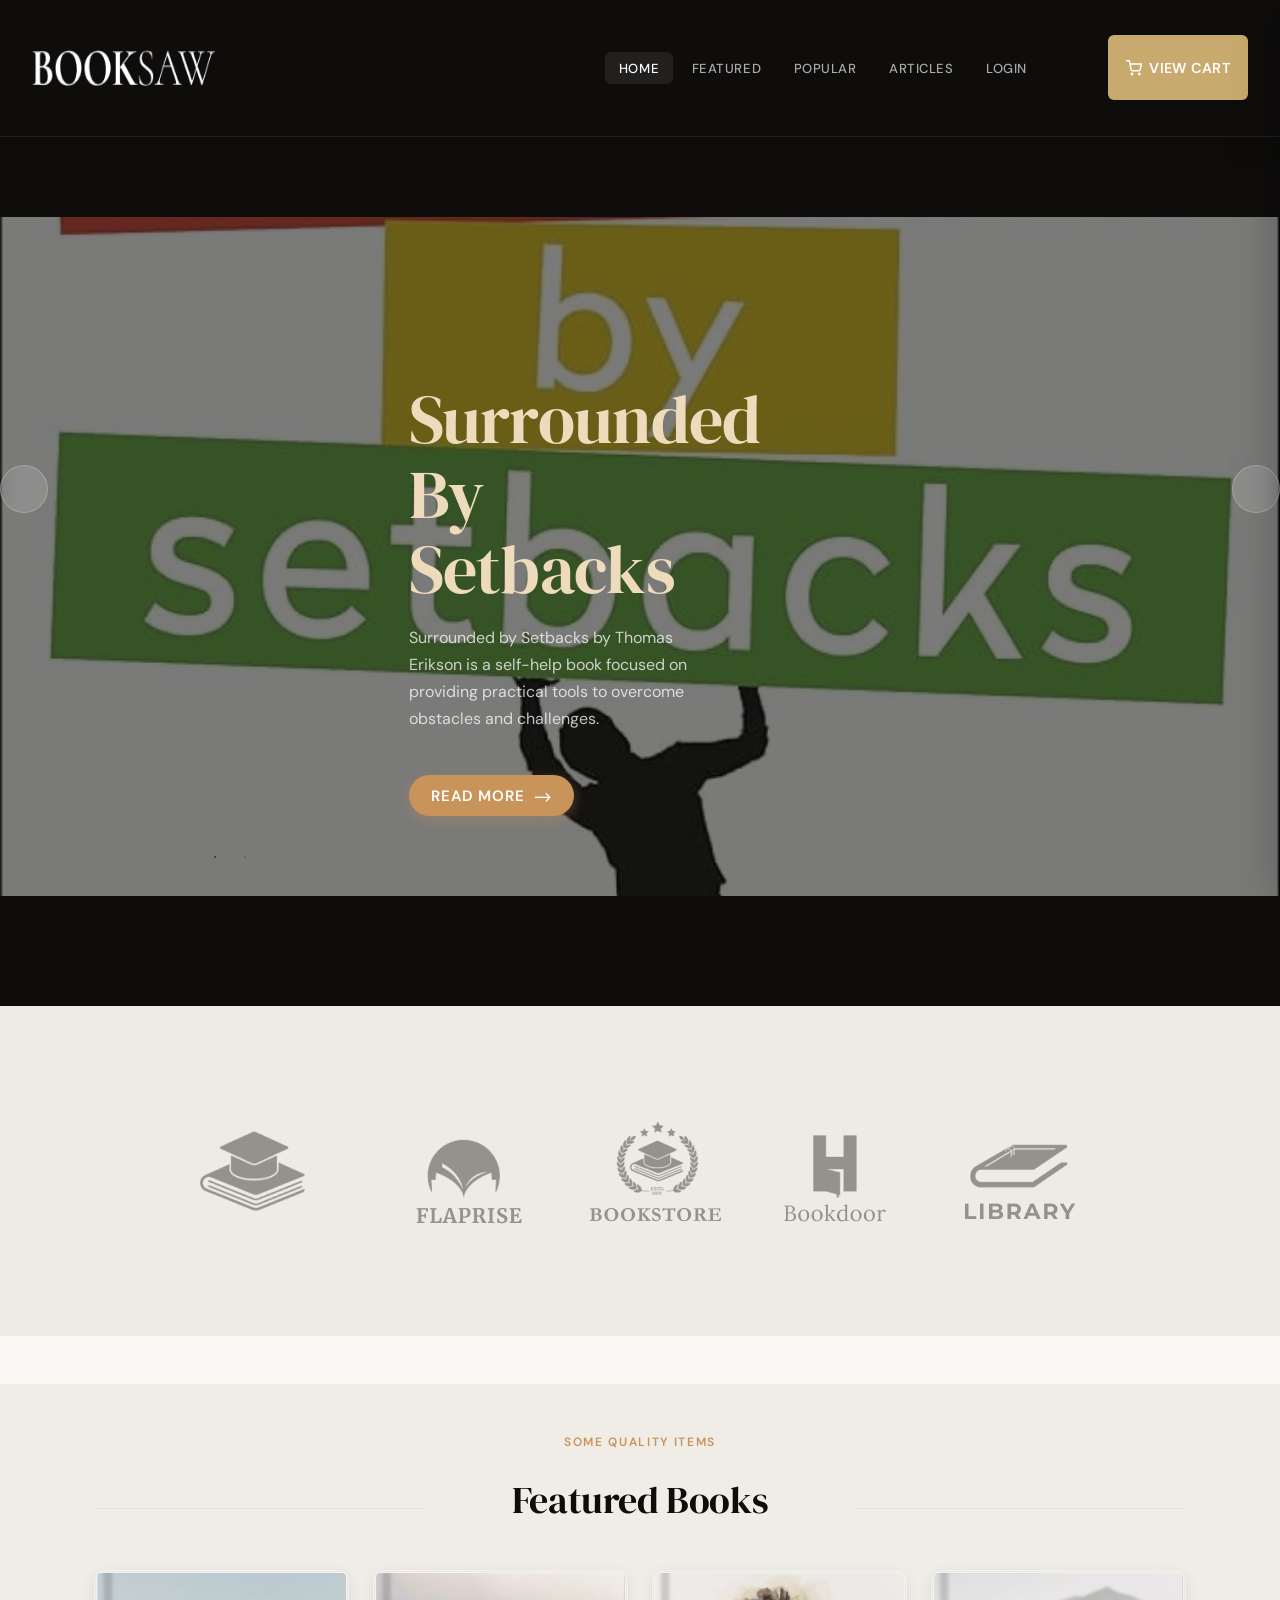
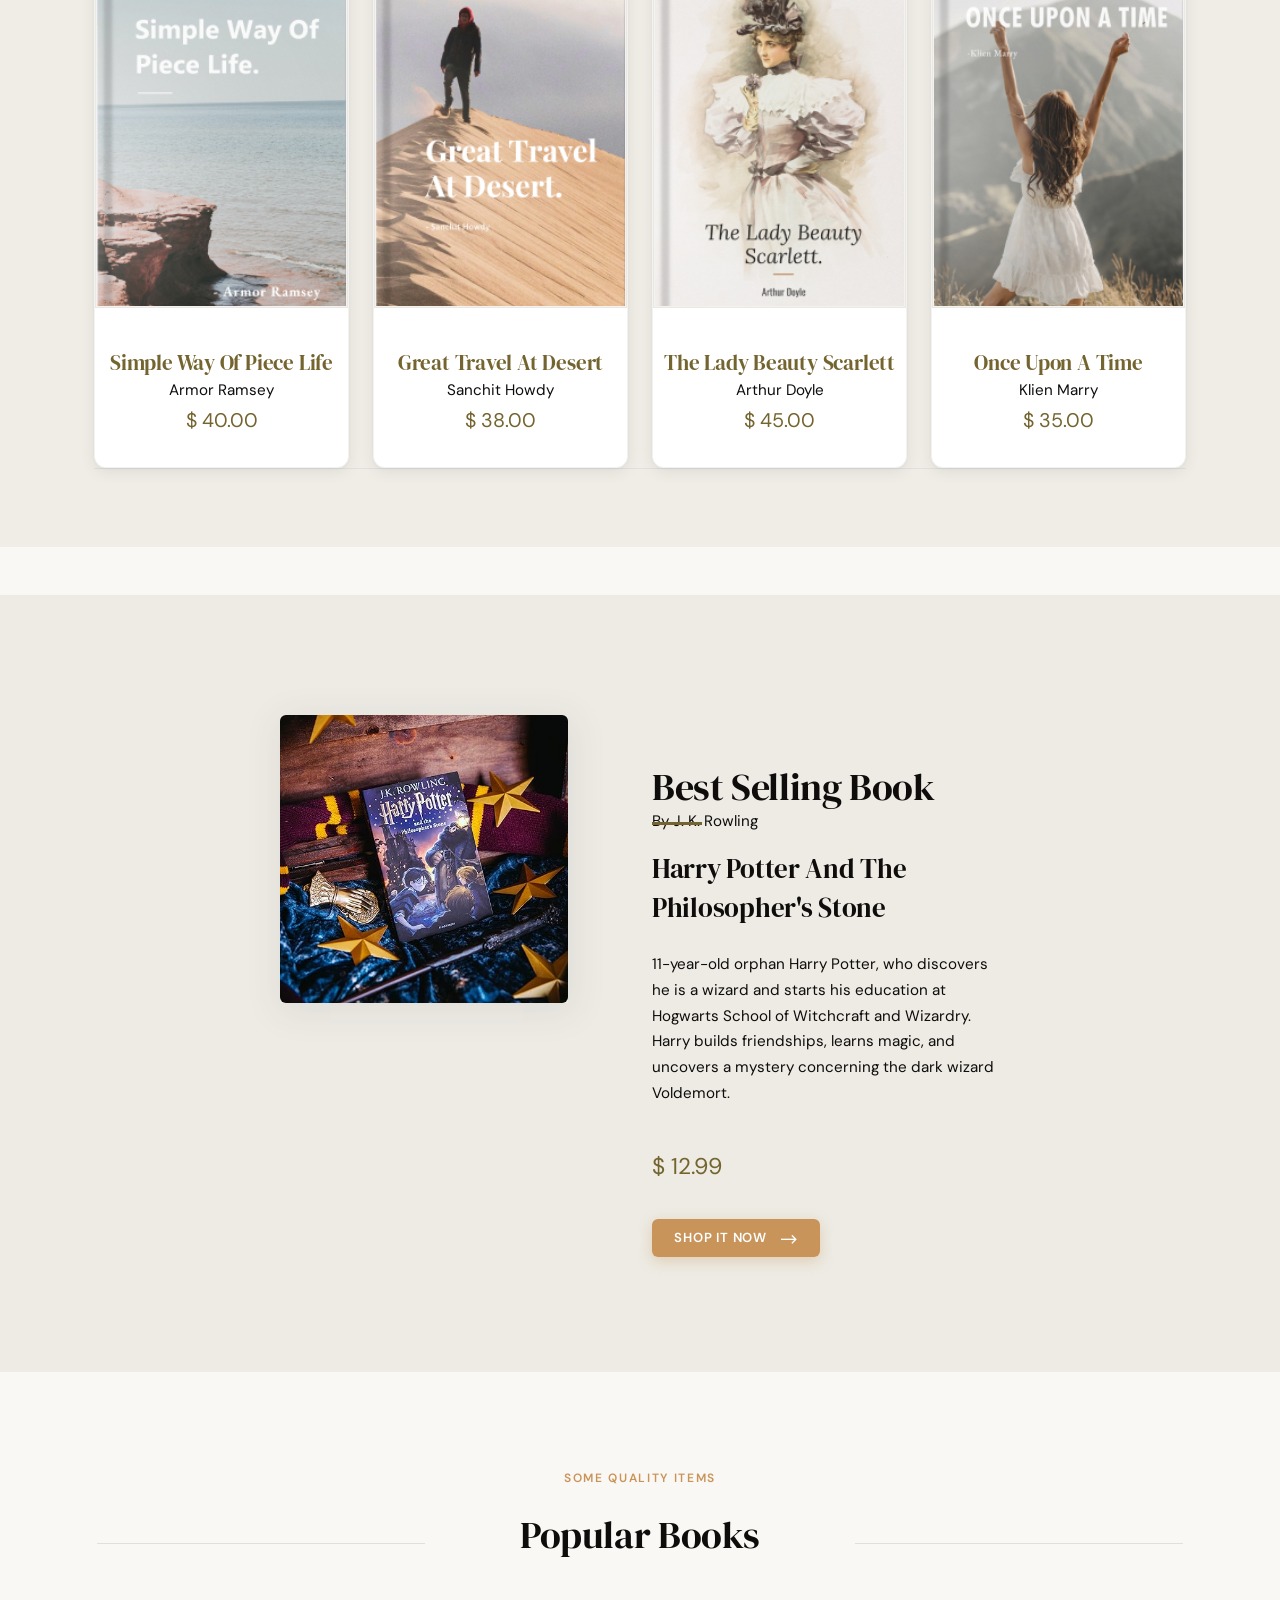
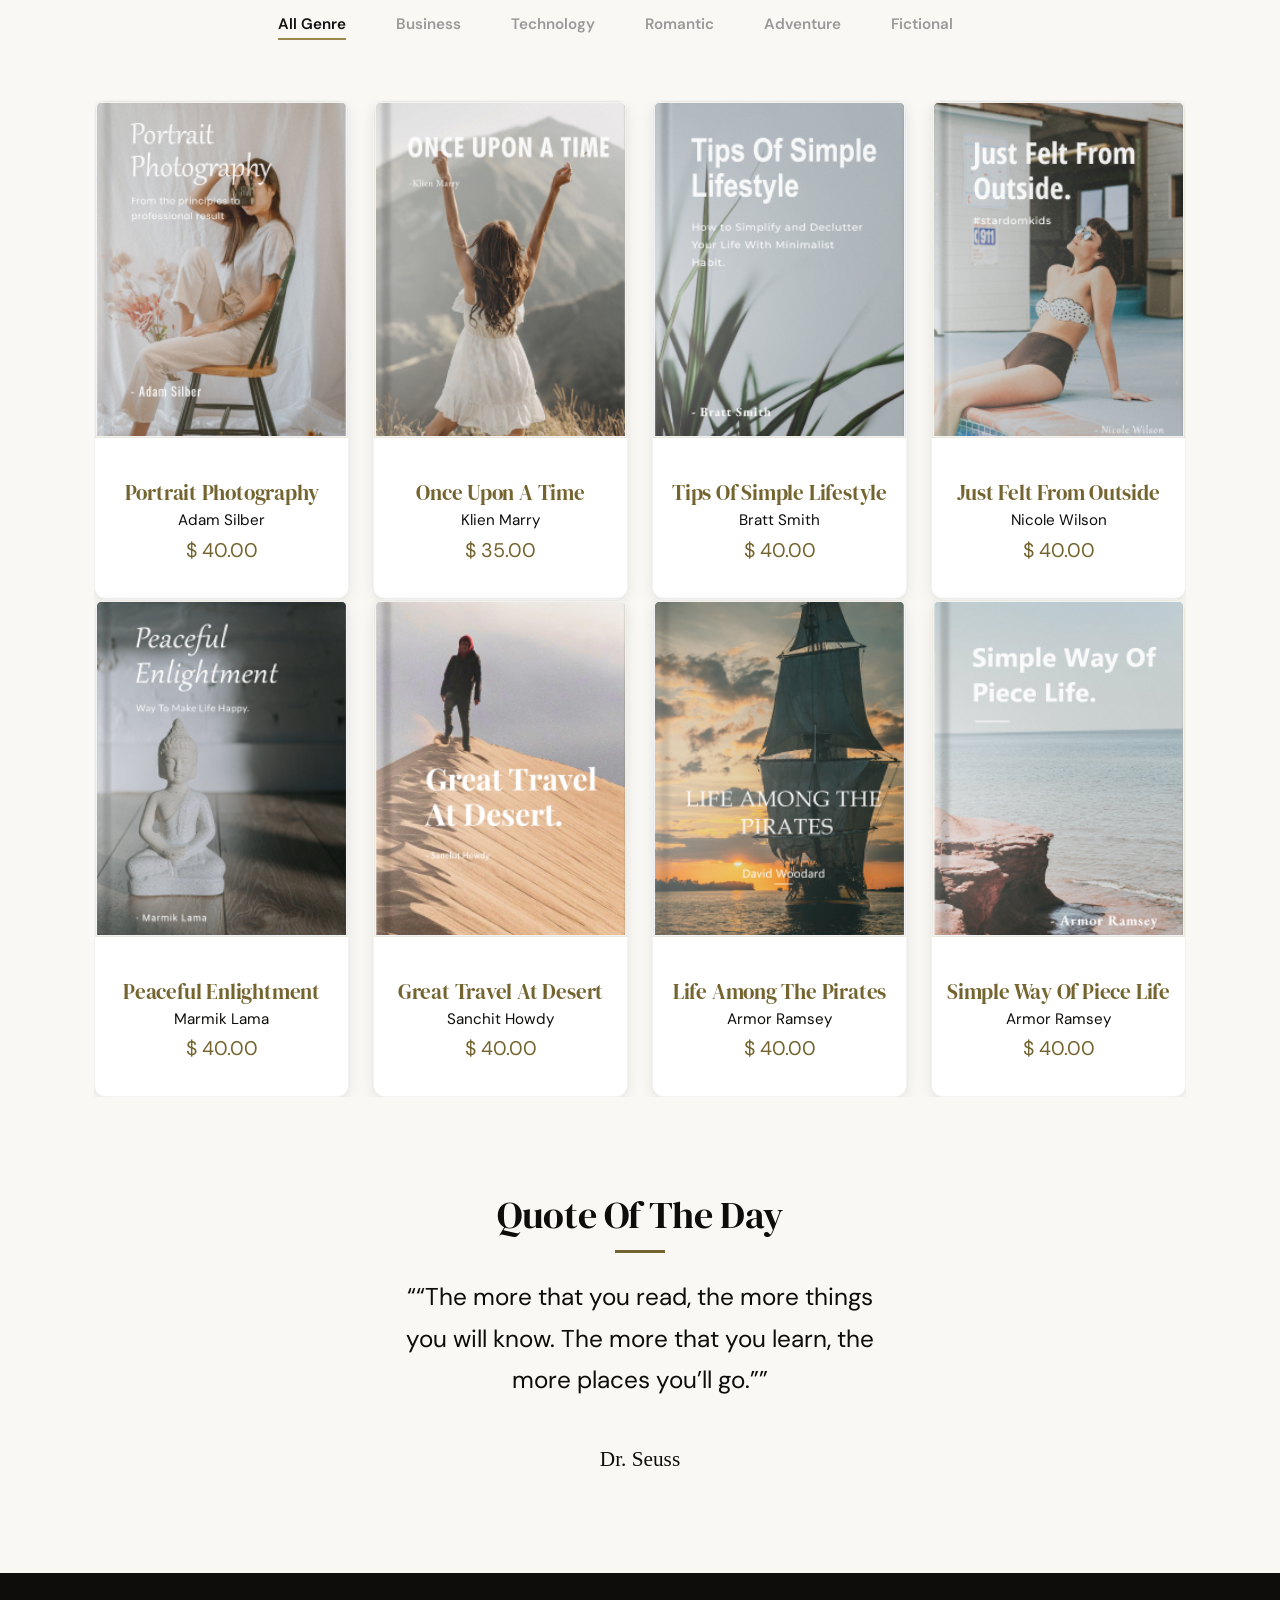
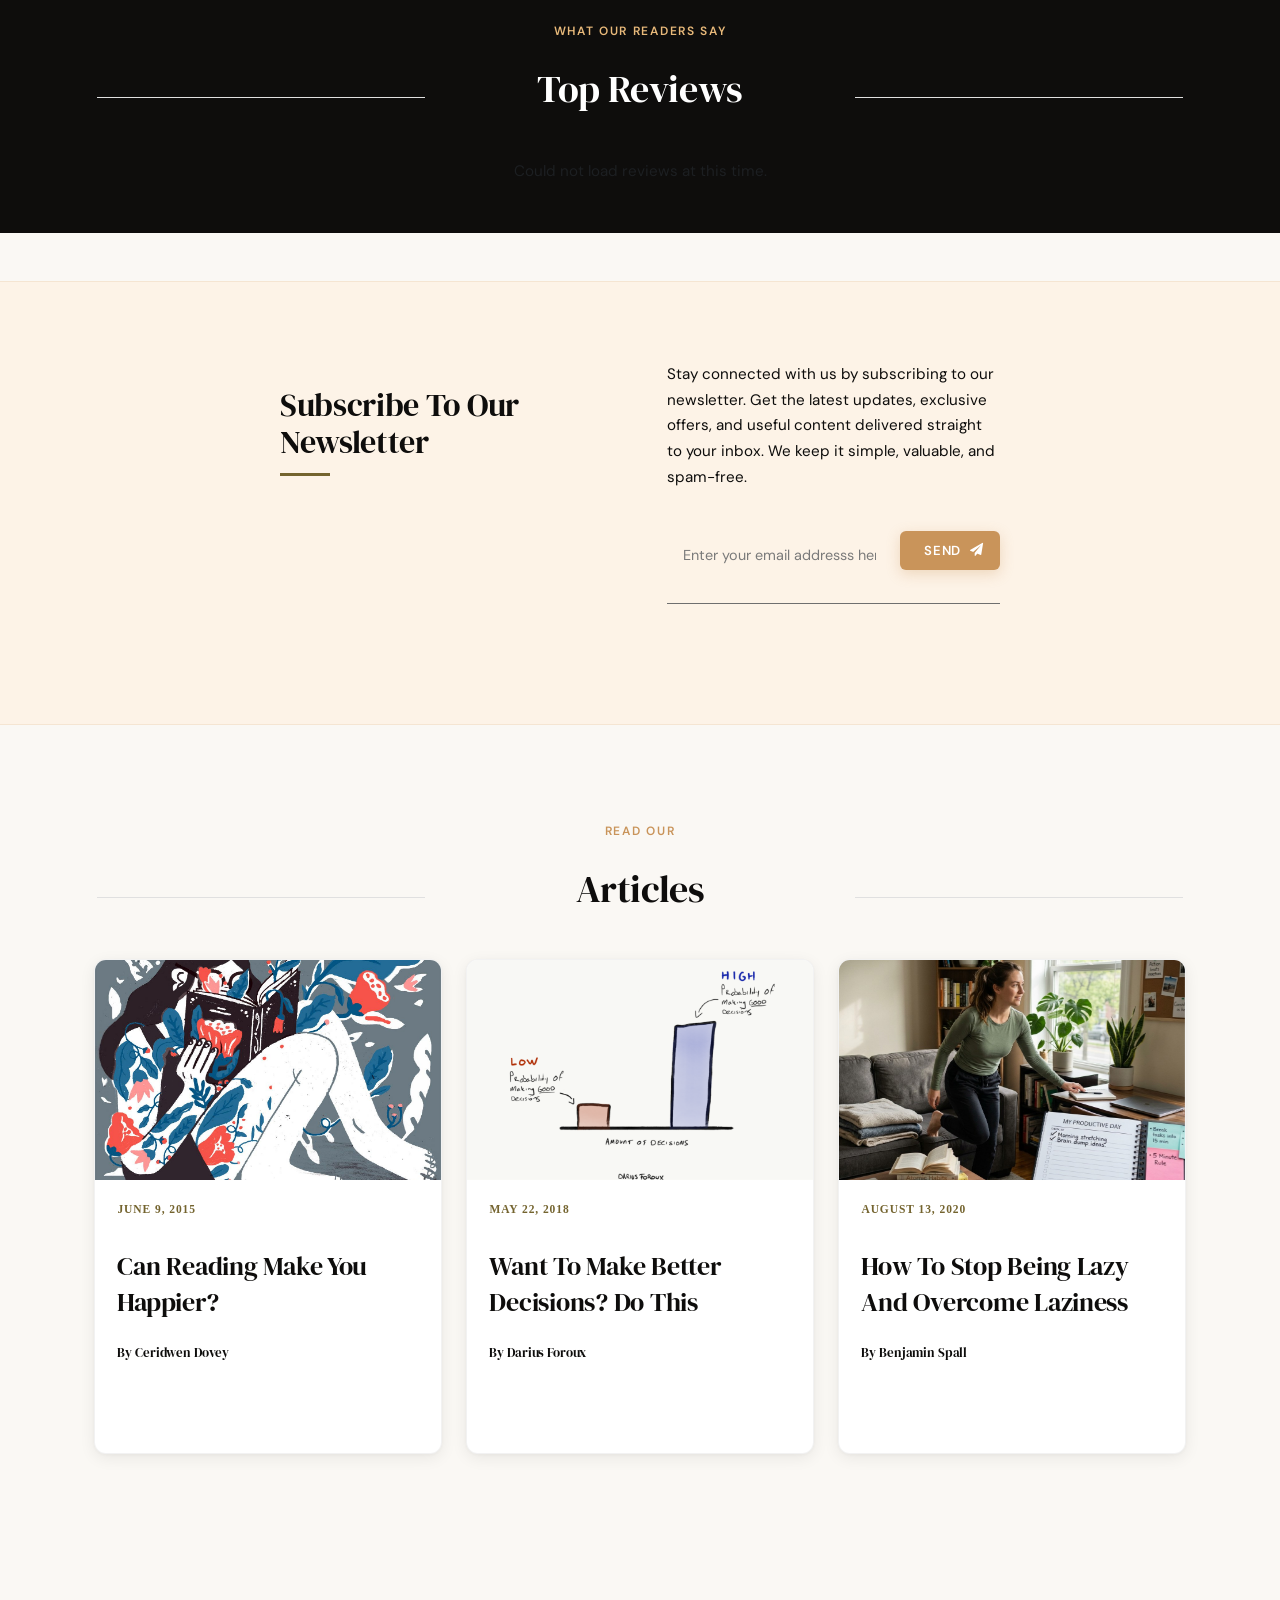
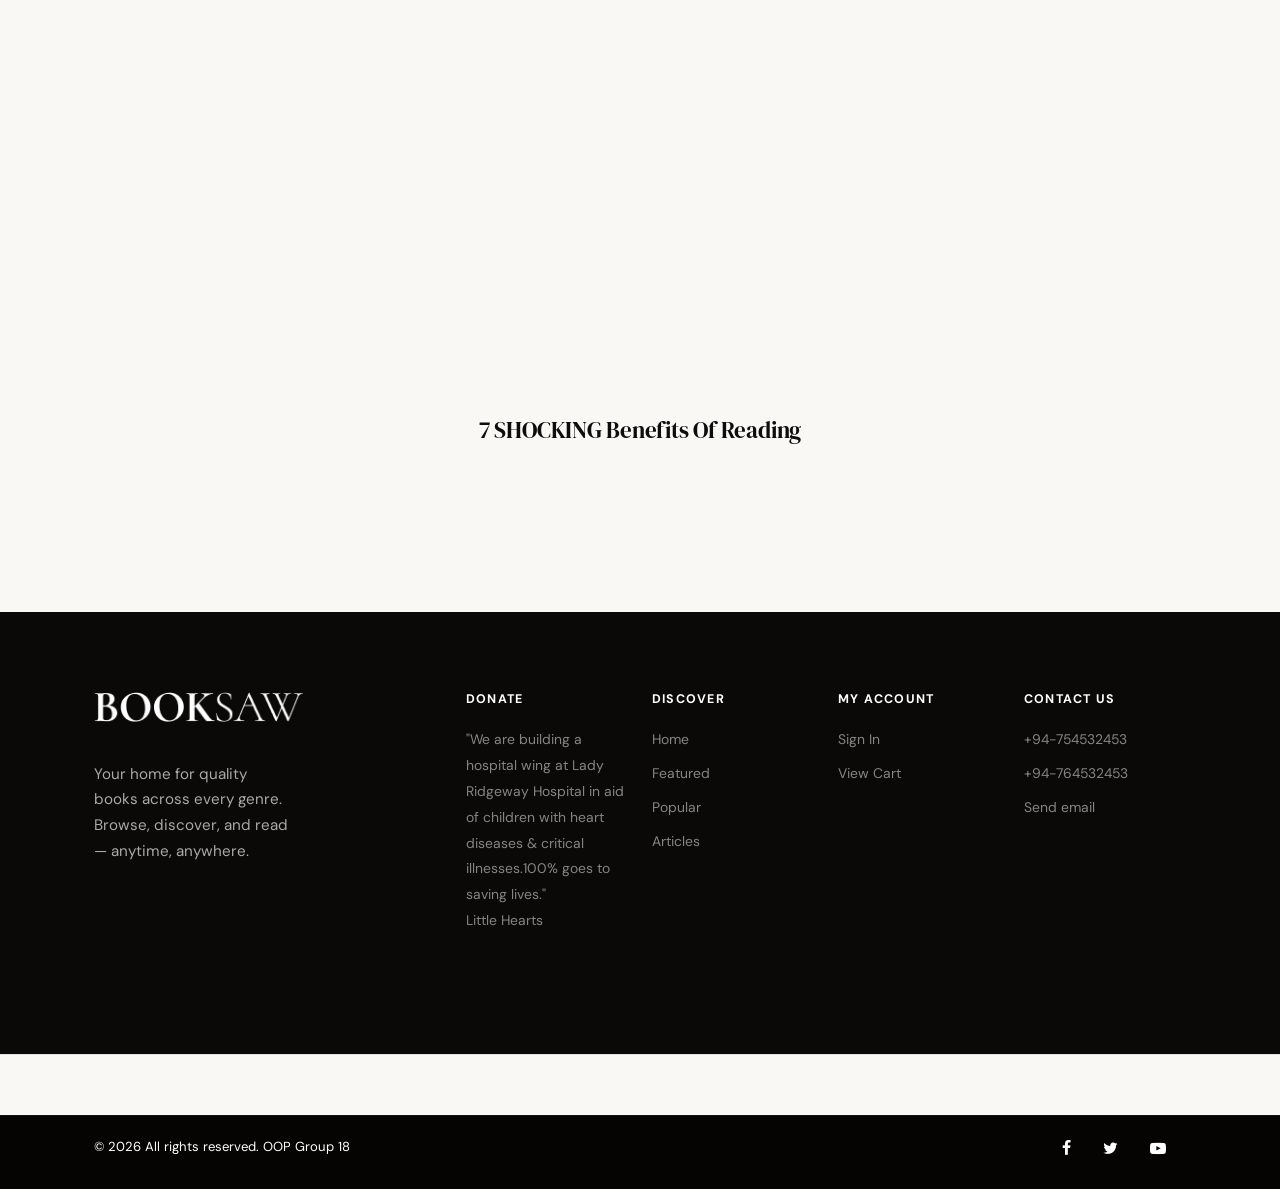
==== commit 0324b81a: "create index.html" ====
--- a/src/main/resources/static/index.html
+++ b/src/main/resources/static/index.html
@@ -1,1123 +1,929 @@
 <!DOCTYPE html>
+
 <html lang="en">
+<head>
+<title>BookSaw</title>
+<meta charset="utf-8"/>
+<meta content="IE=edge" http-equiv="X-UA-Compatible"/>
+<meta content="width=device-width, initial-scale=1.0" name="viewport"/>
+<meta content="telephone=no" name="format-detection"/>
+<meta content="yes" name="apple-mobile-web-app-capable"/>
+<meta content="" name="author"/>
+<meta content="" name="keywords"/>
+<meta content="" name="description"/>
+<link crossorigin="anonymous" href="https://cdn.jsdelivr.net/npm/bootstrap@5.3.1/dist/css/bootstrap.min.css" integrity="sha384-4bw+/aepP/YC94hEpVNVgiZdgIC5+VKNBQNGCHeKRQN+PtmoHDEXuppvnDJzQIu9" rel="stylesheet"/>
+<link href="css/normalize.css" rel="stylesheet" type="text/css"/>
+<link href="icomoon/icomoon.css" rel="stylesheet" type="text/css"/>
+<link href="css/vendor.css" rel="stylesheet" type="text/css"/>
+<link href="style.css" rel="stylesheet" type="text/css"/>
+<link href="https://fonts.googleapis.com/css2?family=DM+Serif+Display:ital@0;1&amp;family=DM+Sans:ital,opsz,wght@0,9..40,300;0,9..40,400;0,9..40,500;0,9..40,600;1,9..40,300&amp;display=swap" rel="stylesheet"/>
+<link href="css/modern-override.css" rel="stylesheet" type="text/css"/>
+</head>
+<body data-bs-spy="scroll" data-bs-target="#header" tabindex="0">
+<div id="header-wrap">
+<div class="top-content">
+<div class="container-fluid">
+<div class="row">
+<div class="col-md-6">
+<div class="social-links">
+<ul>
+<li>
+<a href="#"><i class="icon icon-facebook"></i></a>
+</li>
+<li>
+<a href="#"><i class="icon icon-twitter"></i></a>
+</li>
+<li>
+<a href="#"><i class="icon icon-youtube-play"></i></a>
+</li>
+<li>
+<a href="#"><i class="icon icon-paper-plane"></i></a>
+</li>
+</ul>
+</div><!--social-links-->
+</div>
+<div class="col-md-6">
+<div class="right-element">
+<a class="user-account for-buy" href="#"><i class="icon icon-user"></i><span>Account</span></a>
+<div class="action-menu">
+<div class="search-bar">
+<a class="search-button search-toggle" data-selector="#header-wrap" href="#">
+<i class="icon icon-search"></i>
+</a>
+<form class="search-box" method="get" role="search">
+<input class="search-field text search-input" placeholder="Search" type="search"/>
+</form>
+</div>
+</div>
+</div><!--top-right-->
+</div>
+</div>
+</div>
+</div><!--top-content-->
+<header id="header">
+<div class="container-fluid">
+<div class="row">
+<div class="col-md-2">
+<div class="main-logo">
+<a href="index.html"><img alt="logo" src="images/main-logo.png"/></a>
+</div>
+</div>
+<div class="col-md-8">
+<nav id="navbar">
+<div class="main-menu stellarnav">
+<ul class="menu-list">
+<li class="menu-item active"><a href="#home">Home</a></li>
+<li class="menu-item"><a class="nav-link" href="#featured-books">Featured</a></li>
+<li class="menu-item"><a class="nav-link" href="#popular-books">Popular</a></li>
+<li class="menu-item"><a class="nav-link" href="#latest-blog">Articles</a></li>
+<li class="menu-item"><a class="nav-link" href="login.html">Login</a></li>
+</ul>
+<div class="hamburger">
+<span class="bar"></span>
+<span class="bar"></span>
+<span class="bar"></span>
+</div>
+</div>
+</nav>
+</div>
+<div class="col-md-2 d-flex align-items-center justify-content-end">
+  <div class="nav-cart-btn-wrap" style="position:relative;display:inline-flex;">
+    <button id="nav-view-cart-btn" onclick="CartDrawer && CartDrawer.open()" style="display:inline-flex;align-items:center;gap:7px;background:#c8a96e;color:#fff;border:none;border-radius:6px;padding:8px 18px;font-size:.9rem;font-weight:600;cursor:pointer;letter-spacing:.02em;font-family:inherit;transition:background .2s;white-space:nowrap;" onmouseover="this.style.background='#b3924f'" onmouseout="this.style.background='#c8a96e'">
+      <svg xmlns="http://www.w3.org/2000/svg" width="16" height="16" viewBox="0 0 24 24" fill="none" stroke="currentColor" stroke-width="2.2" stroke-linecap="round" stroke-linejoin="round" style="flex-shrink:0"><circle cx="9" cy="21" r="1"/><circle cx="20" cy="21" r="1"/><path d="M1 1h4l2.68 13.39a2 2 0 0 0 2 1.61h9.72a2 2 0 0 0 2-1.61L23 6H6"/></svg>
+      View Cart
+    </button>
+    <span id="nav-cart-badge-main" style="display:none;position:absolute;top:-7px;right:-7px;background:#e8433a;color:#fff;border-radius:50%;width:19px;height:19px;font-size:.62rem;font-weight:700;align-items:center;justify-content:center;line-height:1;pointer-events:none;"></span>
+  </div>
+</div>
+</div>
+</div>
+</header>
+</div><!--header-wrap-->
+<section id="billboard">
+<div class="container">
+<div class="row">
+<div class="col-md-12">
+<button class="prev slick-arrow">
+<i class="icon icon-arrow-left"></i>
+</button>
+<div class="main-slider pattern-overlay">
+<div class="slider-item">
+<div class="banner-content">
+<h2 class="banner-title">Surrounded by Setbacks</h2>
+<p>Surrounded by Setbacks by Thomas Erikson is a self-help book focused on providing practical tools to overcome obstacles and challenges.</p>
+<div class="btn-wrap">
+<a class="btn btn-outline-accent btn-accent-arrow" href="book-details.html?bookId=BOOK_1778474696421_1">Read More<i class="icon icon-ns-arrow-right"></i></a>
+</div>
+</div><!--banner-content-->
+<img alt="banner" class="banner-image" src="images/main-banner1.jpg"/>
+</div><!--slider-item-->
+<div class="slider-item">
+<div class="banner-content">
+<h2 class="banner-title">Chip War </h2>
+<p>Chip War: The Fight for the World's Most Critical Technology by Chris Miller is a 2022 non-fiction book detailing the history, geopolitics, and crucial importance of semiconductor manufacturing.</p>
+<div class="btn-wrap">
+<a class="btn btn-outline-accent btn-accent-arrow" href="book-details.html?bookId=BOOK_1778474872672_2">Read More<i class="icon icon-ns-arrow-right"></i></a>
+</div>
+</div><!--banner-content-->
+<img alt="banner" class="banner-image" src="images/main-banner2.jpg"/>
+</div><!--slider-item-->
+</div><!--slider-->
+<button class="next slick-arrow">
+<i class="icon icon-arrow-right"></i>
+</button>
+</div>
+</div>
+</div>
+</section>
+<section data-aos="fade-up" id="client-holder">
+<div class="container">
+<div class="row">
+<div class="inner-content">
+<div class="logo-wrap">
+<div class="grid">
+<a href="#"><img alt="client" src="images/client-image1.png"/></a>
+<a href="#"><img alt="client" src="images/client-image2.png"/></a>
+<a href="#"><img alt="client" src="images/client-image3.png"/></a>
+<a href="#"><img alt="client" src="images/client-image4.png"/></a>
+<a href="#"><img alt="client" src="images/client-image5.png"/></a>
+</div>
+</div><!--image-holder-->
+</div>
+</div>
+</div>
+</section>
+<section class="py-5 my-5" id="featured-books">
+<div class="container">
+<div class="row">
+<div class="col-md-12">
+<div class="section-header align-center">
+<div class="title">
+<span>Some quality items</span>
+</div>
+<h2 class="section-title">Featured Books</h2>
+</div>
+<div class="product-list" data-aos="fade-up">
+<div class="row">
+<div class="col-md-3">
+<div class="product-item">
+<figure class="product-style">
+<img alt="Books" class="product-item" src="images/product-item1.jpg"/>
+<button class="add-to-cart" data-author="Armor Ramsey" data-book-id="static-book-1" data-image-url="images/product-item1.jpg" data-price="40.00" data-product-tile="add-to-cart" data-title="Simple way of piece life" type="button">Add to
+										Cart</button>
+</figure>
+<figcaption>
+<h3>Simple way of piece life</h3>
+<span>Armor Ramsey</span>
+<div class="item-price">$ 40.00</div>
+</figcaption>
+</div>
+</div>
+<div class="col-md-3">
+<div class="product-item">
+<figure class="product-style">
+<img alt="Books" class="product-item" src="images/product-item2.jpg"/>
+<button class="add-to-cart" data-author="Sanchit Howdy" data-book-id="static-book-2" data-image-url="images/product-item2.jpg" data-price="38.00" data-product-tile="add-to-cart" data-title="Great travel at desert" type="button">Add to
+										Cart</button>
+</figure>
+<figcaption>
+<h3>Great travel at desert</h3>
+<span>Sanchit Howdy</span>
+<div class="item-price">$ 38.00</div>
+</figcaption>
+</div>
+</div>
+<div class="col-md-3">
+<div class="product-item">
+<figure class="product-style">
+<img alt="Books" class="product-item" src="images/product-item3.jpg"/>
+<button class="add-to-cart" data-author="Arthur Doyle" data-book-id="static-book-3" data-image-url="images/product-item3.jpg" data-price="45.00" data-product-tile="add-to-cart" data-title="The lady beauty Scarlett" type="button">Add to
+										Cart</button>
+</figure>
+<figcaption>
+<h3>The lady beauty Scarlett</h3>
+<span>Arthur Doyle</span>
+<div class="item-price">$ 45.00</div>
+</figcaption>
+</div>
+</div>
+<div class="col-md-3">
+<div class="product-item">
+<figure class="product-style">
+<img alt="Books" class="product-item" src="images/product-item4.jpg"/>
+<button class="add-to-cart" data-author="Klien Marry" data-book-id="static-book-4" data-image-url="images/product-item4.jpg" data-price="35.00" data-product-tile="add-to-cart" data-title="Once upon a time" type="button">Add to
+										Cart</button>
+</figure>
+<figcaption>
+<h3>Once upon a time</h3>
+<span>Klien Marry</span>
+<div class="item-price">$ 35.00</div>
+</figcaption>
+</div>
+</div>
+</div><!--ft-books-slider-->
+</div><!--grid-->
+</div><!--inner-content-->
+</div>
+</div>
+</section>
+<section class="leaf-pattern-overlay" id="best-selling">
+<div class="corner-pattern-overlay"></div>
+<div class="container">
+<div class="row justify-content-center">
+<div class="col-md-8">
+<div class="row">
+<div class="col-md-6">
+<figure class="products-thumb">
+<img alt="book" class="single-image" src="images/single-image.jpg"/>
+</figure>
+</div>
+<div class="col-md-6">
+<div class="product-entry">
+<h2 class="section-title divider">Best Selling Book</h2>
+<div class="products-content">
+<div class="author-name">By J. K. Rowling</div>
+<h3 class="item-title">Harry Potter and the Philosopher's Stone</h3>
+<p>11-year-old orphan Harry Potter, who discovers he is a wizard and starts his education at Hogwarts School of Witchcraft and Wizardry. Harry builds friendships, learns magic, and uncovers a mystery concerning the dark wizard Voldemort.</p>
+<div class="item-price">$ 12.99</div>
+<div class="btn-wrap">
+<a class="btn-accent-arrow" href="book-details.html?bookId=BOOK_1778161809616_2">shop it now <i class="icon icon-ns-arrow-right"></i></a>
+</div>
+</div>
+</div>
+</div>
+</div>
+<!-- / row -->
+</div>
+</div>
+</div>
+</section>
+<section class="bookshelf py-5 my-5" id="popular-books">
+<div class="container">
+<div class="row">
+<div class="col-md-12">
+<div class="section-header align-center">
+<div class="title">
+<span>Some quality items</span>
+</div>
+<h2 class="section-title">Popular Books</h2>
+</div>
+<ul class="tabs">
+<li class="active tab" data-tab-target="#all-genre">All Genre</li>
+<li class="tab" data-tab-target="#business">Business</li>
+<li class="tab" data-tab-target="#technology">Technology</li>
+<li class="tab" data-tab-target="#romantic">Romantic</li>
+<li class="tab" data-tab-target="#adventure">Adventure</li>
+<li class="tab" data-tab-target="#fictional">Fictional</li>
+</ul>
+<div class="tab-content">
+<div class="active" data-tab-content="" id="all-genre">
+<div class="row">
+<div class="col-md-3">
+<div class="product-item">
+<figure class="product-style">
+<img alt="Books" class="product-item" src="images/tab-item1.jpg"/>
+<button class="add-to-cart" data-author="Adam Silber" data-book-id="static-book-5" data-image-url="images/tab-item1.jpg" data-price="40.00" data-product-tile="add-to-cart" data-title="Portrait photography" type="button">Add to
+											Cart</button>
+</figure>
+<figcaption>
+<h3>Portrait photography</h3>
+<span>Adam Silber</span>
+<div class="item-price">$ 40.00</div>
+</figcaption>
+</div>
+</div>
+<div class="col-md-3">
+<div class="product-item">
+<figure class="product-style">
+<img alt="Books" class="product-item" src="images/tab-item2.jpg"/>
+<button class="add-to-cart" data-author="Klien Marry" data-book-id="static-book-6" data-image-url="images/tab-item2.jpg" data-price="35.00" data-product-tile="add-to-cart" data-title="Once upon a time" type="button">Add to
+											Cart</button>
+</figure>
+<figcaption>
+<h3>Once upon a time</h3>
+<span>Klien Marry</span>
+<div class="item-price">$ 35.00</div>
+</figcaption>
+</div>
+</div>
+<div class="col-md-3">
+<div class="product-item">
+<figure class="product-style">
+<img alt="Books" class="product-item" src="images/tab-item3.jpg"/>
+<button class="add-to-cart" data-author="Bratt Smith" data-book-id="static-book-7" data-image-url="images/tab-item3.jpg" data-price="40.00" data-product-tile="add-to-cart" data-title="Tips of simple lifestyle" type="button">Add to
+											Cart</button>
+</figure>
+<figcaption>
+<h3>Tips of simple lifestyle</h3>
+<span>Bratt Smith</span>
+<div class="item-price">$ 40.00</div>
+</figcaption>
+</div>
+</div>
+<div class="col-md-3">
+<div class="product-item">
+<figure class="product-style">
+<img alt="Books" class="product-item" src="images/tab-item4.jpg"/>
+<button class="add-to-cart" data-author="Nicole Wilson" data-book-id="static-book-8" data-image-url="images/tab-item4.jpg" data-price="40.00" data-product-tile="add-to-cart" data-title="Just felt from outside" type="button">Add to
+											Cart</button>
+</figure>
+<figcaption>
+<h3>Just felt from outside</h3>
+<span>Nicole Wilson</span>
+<div class="item-price">$ 40.00</div>
+</figcaption>
+</div>
+</div>
+</div>
+<div class="row">
+<div class="col-md-3">
+<div class="product-item">
+<figure class="product-style">
+<img alt="Books" class="product-item" src="images/tab-item5.jpg"/>
+<button class="add-to-cart" data-author="Marmik Lama" data-book-id="static-book-9" data-image-url="images/tab-item5.jpg" data-price="40.00" data-product-tile="add-to-cart" data-title="Peaceful Enlightment" type="button">Add to
+											Cart</button>
+</figure>
+<figcaption>
+<h3>Peaceful Enlightment</h3>
+<span>Marmik Lama</span>
+<div class="item-price">$ 40.00</div>
+</figcaption>
+</div>
+</div>
+<div class="col-md-3">
+<div class="product-item">
+<figure class="product-style">
+<img alt="Books" class="product-item" src="images/tab-item6.jpg"/>
+<button class="add-to-cart" data-author="Sanchit Howdy" data-book-id="static-book-10" data-image-url="images/tab-item6.jpg" data-price="40.00" data-product-tile="add-to-cart" data-title="Great travel at desert" type="button">Add to
+											Cart</button>
+</figure>
+<figcaption>
+<h3>Great travel at desert</h3>
+<span>Sanchit Howdy</span>
+<div class="item-price">$ 40.00</div>
+</figcaption>
+</div>
+</div>
+<div class="col-md-3">
+<div class="product-item">
+<figure class="product-style">
+<img alt="Books" class="product-item" src="images/tab-item7.jpg"/>
+<button class="add-to-cart" data-author="Armor Ramsey" data-book-id="static-book-11" data-image-url="images/tab-item7.jpg" data-price="40.00" data-product-tile="add-to-cart" data-title="Life among the pirates" type="button">Add to
+											Cart</button>
+</figure>
+<figcaption>
+<h3>Life among the pirates</h3>
+<span>Armor Ramsey</span>
+<div class="item-price">$ 40.00</div>
+</figcaption>
+</div>
+</div>
+<div class="col-md-3">
+<div class="product-item">
+<figure class="product-style">
+<img alt="Books" class="product-item" src="images/tab-item8.jpg"/>
+<button class="add-to-cart" data-author="Armor Ramsey" data-book-id="static-book-12" data-image-url="images/tab-item8.jpg" data-price="40.00" data-product-tile="add-to-cart" data-title="Simple way of piece life" type="button">Add to
+											Cart</button>
+</figure>
+<figcaption>
+<h3>Simple way of piece life</h3>
+<span>Armor Ramsey</span>
+<div class="item-price">$ 40.00</div>
+</figcaption>
+</div>
+</div>
+</div>
+</div>
+<div data-tab-content="" id="business">
+<div class="row">
+<div class="col-md-3">
+<div class="product-item">
+<figure class="product-style">
+<img alt="Books" class="product-item" src="images/tab-item2.jpg"/>
+<button class="add-to-cart" data-author="Marmik Lama" data-book-id="static-book-13" data-image-url="images/tab-item2.jpg" data-price="40.00" data-product-tile="add-to-cart" data-title="Peaceful Enlightment" type="button">Add to
+											Cart</button>
+</figure>
+<figcaption>
+<h3>Peaceful Enlightment</h3>
+<span>Marmik Lama</span>
+<div class="item-price">$ 40.00</div>
+</figcaption>
+</div>
+</div>
+<div class="col-md-3">
+<div class="product-item">
+<figure class="product-style">
+<img alt="Books" class="product-item" src="images/tab-item4.jpg"/>
+<button class="add-to-cart" data-author="Sanchit Howdy" data-book-id="static-book-14" data-image-url="images/tab-item4.jpg" data-price="40.00" data-product-tile="add-to-cart" data-title="Great travel at desert" type="button">Add to
+											Cart</button>
+</figure>
+<figcaption>
+<h3>Great travel at desert</h3>
+<span>Sanchit Howdy</span>
+<div class="item-price">$ 40.00</div>
+</figcaption>
+</div>
+</div>
+<div class="col-md-3">
+<div class="product-item">
+<figure class="product-style">
+<img alt="Books" class="product-item" src="images/tab-item6.jpg"/>
+<button class="add-to-cart" data-author="Armor Ramsey" data-book-id="static-book-15" data-image-url="images/tab-item6.jpg" data-price="40.00" data-product-tile="add-to-cart" data-title="Life among the pirates" type="button">Add to
+											Cart</button>
+</figure>
+<figcaption>
+<h3>Life among the pirates</h3>
+<span>Armor Ramsey</span>
+<div class="item-price">$ 40.00</div>
+</figcaption>
+</div>
+</div>
+<div class="col-md-3">
+<div class="product-item">
+<figure class="product-style">
+<img alt="Books" class="product-item" src="images/tab-item8.jpg"/>
+<button class="add-to-cart" data-author="Armor Ramsey" data-book-id="static-book-16" data-image-url="images/tab-item8.jpg" data-price="40.00" data-product-tile="add-to-cart" data-title="Simple way of piece life" type="button">Add to
+											Cart</button>
+</figure>
+<figcaption>
+<h3>Simple way of piece life</h3>
+<span>Armor Ramsey</span>
+<div class="item-price">$ 40.00</div>
+</figcaption>
+</div>
+</div>
+</div>
+</div>
+<div data-tab-content="" id="technology">
+<div class="row">
+<div class="col-md-3">
+<div class="product-item">
+<figure class="product-style">
+<img alt="Books" class="product-item" src="images/tab-item1.jpg"/>
+<button class="add-to-cart" data-author="Marmik Lama" data-book-id="static-book-17" data-image-url="images/tab-item1.jpg" data-price="40.00" data-product-tile="add-to-cart" data-title="Peaceful Enlightment" type="button">Add to
+											Cart</button>
+</figure>
+<figcaption>
+<h3>Peaceful Enlightment</h3>
+<span>Marmik Lama</span>
+<div class="item-price">$ 40.00</div>
+</figcaption>
+</div>
+</div>
+<div class="col-md-3">
+<div class="product-item">
+<figure class="product-style">
+<img alt="Books" class="product-item" src="images/tab-item3.jpg"/>
+<button class="add-to-cart" data-author="Sanchit Howdy" data-book-id="static-book-18" data-image-url="images/tab-item3.jpg" data-price="40.00" data-product-tile="add-to-cart" data-title="Great travel at desert" type="button">Add to
+											Cart</button>
+</figure>
+<figcaption>
+<h3>Great travel at desert</h3>
+<span>Sanchit Howdy</span>
+<div class="item-price">$ 40.00</div>
+</figcaption>
+</div>
+</div>
+<div class="col-md-3">
+<div class="product-item">
+<figure class="product-style">
+<img alt="Books" class="product-item" src="images/tab-item5.jpg"/>
+<button class="add-to-cart" data-author="Armor Ramsey" data-book-id="static-book-19" data-image-url="images/tab-item5.jpg" data-price="40.00" data-product-tile="add-to-cart" data-title="Life among the pirates" type="button">Add to
+											Cart</button>
+</figure>
+<figcaption>
+<h3>Life among the pirates</h3>
+<span>Armor Ramsey</span>
+<div class="item-price">$ 40.00</div>
+</figcaption>
+</div>
+</div>
+<div class="col-md-3">
+<div class="product-item">
+<figure class="product-style">
+<img alt="Books" class="product-item" src="images/tab-item7.jpg"/>
+<button class="add-to-cart" data-author="Armor Ramsey" data-book-id="static-book-20" data-image-url="images/tab-item7.jpg" data-price="40.00" data-product-tile="add-to-cart" data-title="Simple way of piece life" type="button">Add to
+											Cart</button>
+</figure>
+<figcaption>
+<h3>Simple way of piece life</h3>
+<span>Armor Ramsey</span>
+<div class="item-price">$ 40.00</div>
+</figcaption>
+</div>
+</div>
+</div>
+</div>
+<div data-tab-content="" id="romantic">
+<div class="row">
+<div class="col-md-3">
+<div class="product-item">
+<figure class="product-style">
+<img alt="Books" class="product-item" src="images/tab-item1.jpg"/>
+<button class="add-to-cart" data-author="Marmik Lama" data-book-id="static-book-21" data-image-url="images/tab-item1.jpg" data-price="40.00" data-product-tile="add-to-cart" data-title="Peaceful Enlightment" type="button">Add to
+											Cart</button>
+</figure>
+<figcaption>
+<h3>Peaceful Enlightment</h3>
+<span>Marmik Lama</span>
+<div class="item-price">$ 40.00</div>
+</figcaption>
+</div>
+</div>
+<div class="col-md-3">
+<div class="product-item">
+<figure class="product-style">
+<img alt="Books" class="product-item" src="images/tab-item3.jpg"/>
+<button class="add-to-cart" data-author="Sanchit Howdy" data-book-id="static-book-22" data-image-url="images/tab-item3.jpg" data-price="40.00" data-product-tile="add-to-cart" data-title="Great travel at desert" type="button">Add to
+											Cart</button>
+</figure>
+<figcaption>
+<h3>Great travel at desert</h3>
+<span>Sanchit Howdy</span>
+<div class="item-price">$ 40.00</div>
+</figcaption>
+</div>
+</div>
+<div class="col-md-3">
+<div class="product-item">
+<figure class="product-style">
+<img alt="Books" class="product-item" src="images/tab-item5.jpg"/>
+<button class="add-to-cart" data-author="Armor Ramsey" data-book-id="static-book-23" data-image-url="images/tab-item5.jpg" data-price="40.00" data-product-tile="add-to-cart" data-title="Life among the pirates" type="button">Add to
+											Cart</button>
+</figure>
+<figcaption>
+<h3>Life among the pirates</h3>
+<span>Armor Ramsey</span>
+<div class="item-price">$ 40.00</div>
+</figcaption>
+</div>
+</div>
+<div class="col-md-3">
+<div class="product-item">
+<figure class="product-style">
+<img alt="Books" class="product-item" src="images/tab-item7.jpg"/>
+<button class="add-to-cart" data-author="Armor Ramsey" data-book-id="static-book-24" data-image-url="images/tab-item7.jpg" data-price="40.00" data-product-tile="add-to-cart" data-title="Simple way of piece life" type="button">Add to
+											Cart</button>
+</figure>
+<figcaption>
+<h3>Simple way of piece life</h3>
+<span>Armor Ramsey</span>
+<div class="item-price">$ 40.00</div>
+</figcaption>
+</div>
+</div>
+</div>
+</div>
+<div data-tab-content="" id="adventure">
+<div class="row">
+<div class="col-md-3">
+<div class="product-item">
+<figure class="product-style">
+<img alt="Books" class="product-item" src="images/tab-item5.jpg"/>
+<button class="add-to-cart" data-author="Armor Ramsey" data-book-id="static-book-25" data-image-url="images/tab-item5.jpg" data-price="40.00" data-product-tile="add-to-cart" data-title="Life among the pirates" type="button">Add to
+											Cart</button>
+</figure>
+<figcaption>
+<h3>Life among the pirates</h3>
+<span>Armor Ramsey</span>
+<div class="item-price">$ 40.00</div>
+</figcaption>
+</div>
+</div>
+<div class="col-md-3">
+<div class="product-item">
+<figure class="product-style">
+<img alt="Books" class="product-item" src="images/tab-item7.jpg"/>
+<button class="add-to-cart" data-author="Armor Ramsey" data-book-id="static-book-26" data-image-url="images/tab-item7.jpg" data-price="40.00" data-product-tile="add-to-cart" data-title="Simple way of piece life" type="button">Add to
+											Cart</button>
+</figure>
+<figcaption>
+<h3>Simple way of piece life</h3>
+<span>Armor Ramsey</span>
+<div class="item-price">$ 40.00</div>
+</figcaption>
+</div>
+</div>
+</div>
+</div>
+<div data-tab-content="" id="fictional">
+<div class="row">
+<div class="col-md-3">
+<div class="product-item">
+<figure class="product-style">
+<img alt="Books" class="product-item" src="images/tab-item5.jpg"/>
+<button class="add-to-cart" data-author="Armor Ramsey" data-book-id="static-book-27" data-image-url="images/tab-item5.jpg" data-price="40.00" data-product-tile="add-to-cart" data-title="Life among the pirates" type="button">Add to
+											Cart</button>
+</figure>
+<figcaption>
+<h3>Life among the pirates</h3>
+<span>Armor Ramsey</span>
+<div class="item-price">$ 40.00</div>
+</figcaption>
+</div>
+</div>
+<div class="col-md-3">
+<div class="product-item">
+<figure class="product-style">
+<img alt="Books" class="product-item" src="images/tab-item7.jpg"/>
+<button class="add-to-cart" data-author="Armor Ramsey" data-book-id="static-book-28" data-image-url="images/tab-item7.jpg" data-price="40.00" data-product-tile="add-to-cart" data-title="Simple way of piece life" type="button">Add to
+											Cart</button>
+</figure>
+<figcaption>
+<h3>Simple way of piece life</h3>
+<span>Armor Ramsey</span>
+<div class="item-price">$ 40.00</div>
+</figcaption>
+</div>
+</div>
+</div>
+</div>
+</div>
+</div><!--inner-tabs-->
+</div>
+</div>
+</section>
+<section class="align-center pb-5 mb-5" id="quotation">
+<div class="inner-content">
+<h2 class="section-title divider">Quote of the day</h2>
+<blockquote data-aos="fade-up">
+<q>“The more that you read, the more things you will know. The more that you learn, the more places
+				you’ll go.”</q>
+<div class="author-name">Dr. Seuss</div>
+</blockquote>
+</div>
+</section>
+<section class="py-5 my-5" id="testimonials">
+<div class="container">
+<div class="row">
+<div class="col-md-12">
+<div class="section-header align-center">
+<div class="title">
+<span>What our readers say</span>
+</div>
+<h2 class="section-title">Top Reviews</h2>
+</div>
+</div>
+</div>
+<div class="row" id="testimonials-container">
+<!-- Top 3 testimonials will be loaded here by JavaScript -->
+<div class="col-md-12">
+<div class="text-center text-muted">Loading reviews...</div>
+</div>
+</div>
+</div>
+</section>
+<section id="subscribe">
+<div class="container">
+<div class="row justify-content-center">
+<div class="col-md-8">
+<div class="row">
+<div class="col-md-6">
+<div class="title-element">
+<h2 class="section-title divider">Subscribe to our newsletter</h2>
+</div>
+</div>
+<div class="col-md-6">
+<div class="subscribe-content" data-aos="fade-up">
+<p>Stay connected with us by subscribing to our newsletter. Get the latest updates, exclusive offers, and useful content delivered straight to your inbox. We keep it simple, valuable, and spam-free.</p>
+<form id="form">
+<input name="email" placeholder="Enter your email addresss here" type="text"/>
+<button class="btn-subscribe">
+<span>send</span>
+<i class="icon icon-send"></i>
+</button>
+</form>
+</div>
+</div>
+</div>
+</div>
+</div>
+</div>
+</section>
+<section class="py-5 my-5" id="latest-blog">
+<div class="container">
+<div class="row">
+<div class="col-md-12">
+<div class="section-header align-center">
+<div class="title">
+<span>Read our</span>
+</div>
+<h2 class="section-title">Articles</h2>
+</div>
+<div class="row">
+<div class="col-md-4">
+<article class="column" data-aos="fade-up" data-aos-delay="200">
+<figure>
+<a class="image-hvr-effect" href="https://www.newyorker.com/culture/cultural-comment/can-reading-make-you-happier">
+<img alt="post" class="post-image" src="images/post-img1.jpg"/>
+</a></figure>
+<div class="post-item">
+<div class="meta-date">June 9, 2015</div>
+<h3>Can Reading Make You Happier?</h3>
+<h5>By Ceridwen Dovey</h5>
+</div>
+</article>
 
-<head>
-	<title>BookSaw - Free Book Store HTML CSS Template</title>
-	<meta charset="utf-8">
-	<meta http-equiv="X-UA-Compatible" content="IE=edge">
-	<meta name="viewport" content="width=device-width, initial-scale=1.0">
-	<meta name="format-detection" content="telephone=no">
-	<meta name="apple-mobile-web-app-capable" content="yes">
-	<meta name="author" content="">
-	<meta name="keywords" content="">
-	<meta name="description" content="">
+</div>
+<div class="col-md-4">
+<article class="column" data-aos="fade-up" data-aos-delay="200">
+<figure>
+<a class="image-hvr-effect" href="https://dariusforoux.com/better-decisions/">
+<img alt="post" class="post-image" src="images/post-img3.jpg"/>
+</a></figure>
+<div class="post-item">
+<div class="meta-date">May 22, 2018</div>
+<h3>Want To Make Better Decisions? Do This</h3>
+<h5>By Darius Foroux</h5>
+</div>
+</article>
 
-	<link href="https://cdn.jsdelivr.net/npm/bootstrap@5.3.1/dist/css/bootstrap.min.css" rel="stylesheet"
-		  integrity="sha384-4bw+/aepP/YC94hEpVNVgiZdgIC5+VKNBQNGCHeKRQN+PtmoHDEXuppvnDJzQIu9" crossorigin="anonymous">
+</div>
+<div class="col-md-4">
+<article class="column" data-aos="fade-up" data-aos-delay="200">
+<figure>
+<a class="image-hvr-effect" href="https://benjaminspall.com/overcome-laziness/">
+<img alt="post" class="post-image" src="images/post-img2.jpg"/>
+</a></figure>
+<div class="post-item">
+<div class="meta-date">August 13, 2020</div>
+<h3>How to Stop Being Lazy and Overcome Laziness</h3>
+<h5>By Benjamin Spall</h5>
+</div>
+</article>
 
-	<link rel="stylesheet" type="text/css" href="css/normalize.css">
-	<link rel="stylesheet" type="text/css" href="icomoon/icomoon.css">
-	<link rel="stylesheet" type="text/css" href="css/vendor.css">
-	<link rel="stylesheet" type="text/css" href="style.css">
+</div>
+</div>
+<div class="row">
+<div class="btn-wrap align-center">
+</div>
+</div>
+</div>
+</div>
+</div>
+</section>
+<section class="video-section">
+<div class="video-container">
+<iframe allow="accelerometer; autoplay; clipboard-write; encrypted-media; gyroscope; picture-in-picture" allowfullscreen="" height="400" src="https://www.youtube.com/embed/e46AGbBctQk?rel=0" title="7 SHOCKING Benefits Of Reading" width="700">
+</iframe>
+<h2>7 SHOCKING Benefits Of Reading</h2>
+</div>
+</section>
+<style>
+    .video-section{
+        padding: 40px;
+        text-align: center;
+    }
 
-</head>
+    .video-container{
+        display: flex;
+        flex-direction: column;
+        align-items: center;
+    }
 
-<body data-bs-spy="scroll" data-bs-target="#header" tabindex="0">
+    iframe{
+        border: none;
+        border-radius: 12px;
+        max-width: 100%;
+    }
 
-<div id="header-wrap">
+</style>
+<footer id="footer">
+<div class="container">
+<div class="row">
+<div class="col-md-4">
+<div class="footer-item">
+<div class="company-brand">
+<img alt="logo" class="footer-logo" src="images/main-logo.png"/>
+<p>Your home for quality books across every genre. Browse, discover, and read — anytime, anywhere.</p>
+</div>
+</div>
+</div>
+<div class="col-md-2">
+<div class="footer-menu">
+<h5>Donate</h5>
+<ul class="menu-list">
+ <a>"We are building a hospital wing at Lady Ridgeway Hospital in aid of children with heart diseases & critical illnesses.100% goes to saving lives."</a>
+<li class="menu-item">
+<a href="https://www.littlehearts.lk/donate/#">Little Hearts</a>
+</li>
+</ul>
+</div>
+</div>
+<div class="col-md-2">
+<div class="footer-menu">
+<h5>Discover</h5>
+<ul class="menu-list">
+<li class="menu-item">
+<a href="#home">Home</a>
+</li>
+<li class="menu-item">
+<a href="#featured-books">Featured</a>
+</li>
+<li class="menu-item">
+<a href="#popular-books">Popular</a>
+</li>
+<li class="menu-item">
+<a href="#latest-blog">Articles</a>
+</li>
+</ul>
+</div>
+</div>
+<div class="col-md-2">
+<div class="footer-menu">
+<h5>My account</h5>
+<ul class="menu-list">
+<li class="menu-item">
+<a href= "login.html">Sign In</a>
+</li>
+<li class="menu-item">
+<a href="cart.html">View Cart</a>
+</li>
+</ul>
+</div>
+</div>
+<div class="col-md-2">
+<div class="footer-menu">
+<h5>Contact Us</h5>
+<ul class="menu-list">
+<li class="menu-item">
+<a>+94-754532453</a>
+</li>
+<li class="menu-item">
+<a >+94-764532453</a>
+</li>
+<li class="menu-item">
+<a href="mailto:someone@example.com">Send email</a>
+</li>
+</ul>
+</div>
+</div>
+</div>
+<!-- / row -->
+</div>
+</footer>
+<div id="footer-bottom">
+<div class="container">
+<div class="row">
+<div class="col-md-12">
+<div class="copyright">
+<div class="row">
+<div class="col-md-6">
+<p>© 2026 All rights reserved. OOP Group 18 </p>
+</div>
+<div class="col-md-6">
+<div class="social-links align-right">
+<ul>
+<li>
+<a href="https://www.facebook.com/"><i class="icon icon-facebook"></i></a>
+</li>
+<li>
+<a href="https://x.com/"><i class="icon icon-twitter"></i></a>
+</li>
+<li>
+<a href="https://www.youtube.com/"><i class="icon icon-youtube-play"></i></a>
+</li>
 
-	<div class="top-content">
-		<div class="container-fluid">
-			<div class="row">
-				<div class="col-md-6">
-					<div class="social-links">
-						<ul>
-							<li>
-								<a href="#"><i class="icon icon-facebook"></i></a>
-							</li>
-							<li>
-								<a href="#"><i class="icon icon-twitter"></i></a>
-							</li>
-							<li>
-								<a href="#"><i class="icon icon-youtube-play"></i></a>
-							</li>
-							<li>
-								<a href="#"><i class="icon icon-behance-square"></i></a>
-							</li>
-						</ul>
-					</div><!--social-links-->
-				</div>
-				<div class="col-md-6">
-					<div class="right-element">
-						<a href="#" class="user-account for-buy"><i
-								class="icon icon-user"></i><span>Account</span></a>
-						<a href="#" class="cart for-buy"><i class="icon icon-clipboard"></i><span>Cart:(0
-									$)</span></a>
-
-						<div class="action-menu">
-
-							<div class="search-bar">
-								<a href="#" class="search-button search-toggle" data-selector="#header-wrap">
-									<i class="icon icon-search"></i>
-								</a>
-								<form role="search" method="get" class="search-box">
-									<input class="search-field text search-input" placeholder="Search"
-										   type="search">
-								</form>
-							</div>
-						</div>
-
-					</div><!--top-right-->
-				</div>
-
-			</div>
-		</div>
-	</div><!--top-content-->
-
-	<header id="header">
-		<div class="container-fluid">
-			<div class="row">
-
-				<div class="col-md-2">
-					<div class="main-logo">
-						<a href="index.html"><img src="images/main-logo.png" alt="logo"></a>
-					</div>
-
-				</div>
-
-				<div class="col-md-10">
-
-					<nav id="navbar">
-						<div class="main-menu stellarnav">
-							<ul class="menu-list">
-								<li class="menu-item active"><a href="#home">Home</a></li>
-								<li class="menu-item"><a href="#featured-books" class="nav-link">Featured</a></li>
-								<li class="menu-item"><a href="#popular-books" class="nav-link">Popular</a></li>
-								<li class="menu-item"><a href="#latest-blog" class="nav-link">Articles</a></li>
-								<li class="menu-item"><a href="login.html" class="nav-link">Login</a></li>
-							</ul>
-
-							<div class="hamburger">
-								<span class="bar"></span>
-								<span class="bar"></span>
-								<span class="bar"></span>
-							</div>
-
-						</div>
-					</nav>
-
-				</div>
-
-			</div>
-		</div>
-	</header>
-
-</div><!--header-wrap-->
-
-<section id="billboard">
-
-	<div class="container">
-		<div class="row">
-			<div class="col-md-12">
-
-				<button class="prev slick-arrow">
-					<i class="icon icon-arrow-left"></i>
-				</button>
-
-				<div class="main-slider pattern-overlay">
-					<div class="slider-item">
-						<div class="banner-content">
-							<h2 class="banner-title">Surrounded by Setbacks</h2>
-							<p>Surrounded by Setbacks by Thomas Erikson is a self-help book focused on providing practical tools to overcome obstacles and challenges.</p>
-							<div class="btn-wrap">
-								<a href="#" class="btn btn-outline-accent btn-accent-arrow">Read More<i
-										class="icon icon-ns-arrow-right"></i></a>
-							</div>
-						</div><!--banner-content-->
-						<img src="images/main-banner1.jpg" alt="banner" class="banner-image">
-					</div><!--slider-item-->
-
-					<div class="slider-item">
-						<div class="banner-content">
-							<h2 class="banner-title">Atomic Habits </h2>
-							<p>Atomic Habits by James Clear is a practical guide on how to form good habits,
-								break bad ones, and improve 1% daily through small, consistent, "atomic" behaviors.</p>
-							<div class="btn-wrap">
-								<a href="#" class="btn btn-outline-accent btn-accent-arrow">Read More<i
-										class="icon icon-ns-arrow-right"></i></a>
-							</div>
-						</div><!--banner-content-->
-						<img src="images/main-banner2.jpg" alt="banner" class="banner-image">
-					</div><!--slider-item-->
-
-				</div><!--slider-->
-
-				<button class="next slick-arrow">
-					<i class="icon icon-arrow-right"></i>
-				</button>
-
-			</div>
-		</div>
-	</div>
-
-</section>
-
-<section id="client-holder" data-aos="fade-up">
-	<div class="container">
-		<div class="row">
-			<div class="inner-content">
-				<div class="logo-wrap">
-					<div class="grid">
-						<a href="#"><img src="images/client-image1.png" alt="client"></a>
-						<a href="#"><img src="images/client-image2.png" alt="client"></a>
-						<a href="#"><img src="images/client-image3.png" alt="client"></a>
-						<a href="#"><img src="images/client-image4.png" alt="client"></a>
-						<a href="#"><img src="images/client-image5.png" alt="client"></a>
-					</div>
-				</div><!--image-holder-->
-			</div>
-		</div>
-	</div>
-</section>
-
-<section id="featured-books" class="py-5 my-5">
-	<div class="container">
-		<div class="row">
-			<div class="col-md-12">
-
-				<div class="section-header align-center">
-					<div class="title">
-						<span>Some quality items</span>
-					</div>
-					<h2 class="section-title">Featured Books</h2>
-				</div>
-
-				<div class="product-list" data-aos="fade-up">
-					<div class="row">
-
-						<div class="col-md-3">
-							<div class="product-item">
-								<figure class="product-style">
-									<img src="images/product-item1.jpg" alt="Books" class="product-item">
-									<button type="button" class="add-to-cart" data-product-tile="add-to-cart">Add to
-										Cart</button>
-								</figure>
-								<figcaption>
-									<h3>Simple way of piece life</h3>
-									<span>Armor Ramsey</span>
-									<div class="item-price">$ 40.00</div>
-								</figcaption>
-							</div>
-						</div>
-						<div class="col-md-3">
-							<div class="product-item">
-								<figure class="product-style">
-									<img src="images/product-item2.jpg" alt="Books" class="product-item">
-									<button type="button" class="add-to-cart" data-product-tile="add-to-cart">Add to
-										Cart</button>
-								</figure>
-								<figcaption>
-									<h3>Great travel at desert</h3>
-									<span>Sanchit Howdy</span>
-									<div class="item-price">$ 38.00</div>
-								</figcaption>
-							</div>
-						</div>
-
-						<div class="col-md-3">
-							<div class="product-item">
-								<figure class="product-style">
-									<img src="images/product-item3.jpg" alt="Books" class="product-item">
-									<button type="button" class="add-to-cart" data-product-tile="add-to-cart">Add to
-										Cart</button>
-								</figure>
-								<figcaption>
-									<h3>The lady beauty Scarlett</h3>
-									<span>Arthur Doyle</span>
-									<div class="item-price">$ 45.00</div>
-								</figcaption>
-							</div>
-						</div>
-
-						<div class="col-md-3">
-							<div class="product-item">
-								<figure class="product-style">
-									<img src="images/product-item4.jpg" alt="Books" class="product-item">
-									<button type="button" class="add-to-cart" data-product-tile="add-to-cart">Add to
-										Cart</button>
-								</figure>
-								<figcaption>
-									<h3>Once upon a time</h3>
-									<span>Klien Marry</span>
-									<div class="item-price">$ 35.00</div>
-								</figcaption>
-							</div>
-						</div>
-
-					</div><!--ft-books-slider-->
-				</div><!--grid-->
-
-
-			</div><!--inner-content-->
-		</div>
-
-	</div>
-</section>
-
-<section id="best-selling" class="leaf-pattern-overlay">
-	<div class="corner-pattern-overlay"></div>
-	<div class="container">
-		<div class="row justify-content-center">
-
-			<div class="col-md-8">
-
-				<div class="row">
-
-					<div class="col-md-6">
-						<figure class="products-thumb">
-							<img src="images/single-image.jpg" alt="book" class="single-image">
-						</figure>
-					</div>
-
-					<div class="col-md-6">
-						<div class="product-entry">
-							<h2 class="section-title divider">Best Selling Book</h2>
-
-							<div class="products-content">
-								<div class="author-name">By J. K. Rowling</div>
-								<h3 class="item-title">Harry Potter and the Philosopher's Stone</h3>
-								<p>11-year-old orphan Harry Potter, who discovers he is a wizard and starts his education at Hogwarts School of Witchcraft and Wizardry. Harry builds friendships, learns magic, and uncovers a mystery concerning the dark wizard Voldemort.</p>
-								<div class="item-price">$ 12.99</div>
-								<div class="btn-wrap">
-									<a href="#" class="btn-accent-arrow">shop it now <i
-											class="icon icon-ns-arrow-right"></i></a>
-								</div>
-							</div>
-
-						</div>
-					</div>
-
-				</div>
-				<!-- / row -->
-
-			</div>
-
-		</div>
-	</div>
-</section>
-
-<section id="popular-books" class="bookshelf py-5 my-5">
-	<div class="container">
-		<div class="row">
-			<div class="col-md-12">
-
-				<div class="section-header align-center">
-					<div class="title">
-						<span>Some quality items</span>
-					</div>
-					<h2 class="section-title">Popular Books</h2>
-				</div>
-
-				<ul class="tabs">
-					<li data-tab-target="#all-genre" class="active tab">All Genre</li>
-					<li data-tab-target="#business" class="tab">Business</li>
-					<li data-tab-target="#technology" class="tab">Technology</li>
-					<li data-tab-target="#romantic" class="tab">Romantic</li>
-					<li data-tab-target="#adventure" class="tab">Adventure</li>
-					<li data-tab-target="#fictional" class="tab">Fictional</li>
-				</ul>
-
-				<div class="tab-content">
-					<div id="all-genre" data-tab-content class="active">
-						<div class="row">
-
-							<div class="col-md-3">
-								<div class="product-item">
-									<figure class="product-style">
-										<img src="images/tab-item1.jpg" alt="Books" class="product-item">
-										<button type="button" class="add-to-cart" data-product-tile="add-to-cart">Add to
-											Cart</button>
-									</figure>
-									<figcaption>
-										<h3>Portrait photography</h3>
-										<span>Adam Silber</span>
-										<div class="item-price">$ 40.00</div>
-									</figcaption>
-								</div>
-							</div>
-
-							<div class="col-md-3">
-								<div class="product-item">
-									<figure class="product-style">
-										<img src="images/tab-item2.jpg" alt="Books" class="product-item">
-										<button type="button" class="add-to-cart" data-product-tile="add-to-cart">Add to
-											Cart</button>
-									</figure>
-									<figcaption>
-										<h3>Once upon a time</h3>
-										<span>Klien Marry</span>
-										<div class="item-price">$ 35.00</div>
-									</figcaption>
-								</div>
-							</div>
-
-							<div class="col-md-3">
-								<div class="product-item">
-									<figure class="product-style">
-										<img src="images/tab-item3.jpg" alt="Books" class="product-item">
-										<button type="button" class="add-to-cart" data-product-tile="add-to-cart">Add to
-											Cart</button>
-									</figure>
-									<figcaption>
-										<h3>Tips of simple lifestyle</h3>
-										<span>Bratt Smith</span>
-										<div class="item-price">$ 40.00</div>
-									</figcaption>
-								</div>
-							</div>
-
-							<div class="col-md-3">
-								<div class="product-item">
-									<figure class="product-style">
-										<img src="images/tab-item4.jpg" alt="Books" class="product-item">
-										<button type="button" class="add-to-cart" data-product-tile="add-to-cart">Add to
-											Cart</button>
-									</figure>
-									<figcaption>
-										<h3>Just felt from outside</h3>
-										<span>Nicole Wilson</span>
-										<div class="item-price">$ 40.00</div>
-									</figcaption>
-								</div>
-							</div>
-
-						</div>
-						<div class="row">
-
-							<div class="col-md-3">
-								<div class="product-item">
-									<figure class="product-style">
-										<img src="images/tab-item5.jpg" alt="Books" class="product-item">
-										<button type="button" class="add-to-cart" data-product-tile="add-to-cart">Add to
-											Cart</button>
-									</figure>
-									<figcaption>
-										<h3>Peaceful Enlightment</h3>
-										<span>Marmik Lama</span>
-										<div class="item-price">$ 40.00</div>
-									</figcaption>
-								</div>
-							</div>
-
-							<div class="col-md-3">
-								<div class="product-item">
-									<figure class="product-style">
-										<img src="images/tab-item6.jpg" alt="Books" class="product-item">
-										<button type="button" class="add-to-cart" data-product-tile="add-to-cart">Add to
-											Cart</button>
-									</figure>
-									<figcaption>
-										<h3>Great travel at desert</h3>
-										<span>Sanchit Howdy</span>
-										<div class="item-price">$ 40.00</div>
-									</figcaption>
-								</div>
-							</div>
-
-							<div class="col-md-3">
-								<div class="product-item">
-									<figure class="product-style">
-										<img src="images/tab-item7.jpg" alt="Books" class="product-item">
-										<button type="button" class="add-to-cart" data-product-tile="add-to-cart">Add to
-											Cart</button>
-									</figure>
-									<figcaption>
-										<h3>Life among the pirates</h3>
-										<span>Armor Ramsey</span>
-										<div class="item-price">$ 40.00</div>
-									</figcaption>
-								</div>
-							</div>
-
-							<div class="col-md-3">
-								<div class="product-item">
-									<figure class="product-style">
-										<img src="images/tab-item8.jpg" alt="Books" class="product-item">
-										<button type="button" class="add-to-cart" data-product-tile="add-to-cart">Add to
-											Cart</button>
-									</figure>
-									<figcaption>
-										<h3>Simple way of piece life</h3>
-										<span>Armor Ramsey</span>
-										<div class="item-price">$ 40.00</div>
-									</figcaption>
-								</div>
-							</div>
-
-						</div>
-
-					</div>
-					<div id="business" data-tab-content>
-						<div class="row">
-							<div class="col-md-3">
-								<div class="product-item">
-									<figure class="product-style">
-										<img src="images/tab-item2.jpg" alt="Books" class="product-item">
-										<button type="button" class="add-to-cart" data-product-tile="add-to-cart">Add to
-											Cart</button>
-									</figure>
-									<figcaption>
-										<h3>Peaceful Enlightment</h3>
-										<span>Marmik Lama</span>
-										<div class="item-price">$ 40.00</div>
-									</figcaption>
-								</div>
-							</div>
-
-							<div class="col-md-3">
-								<div class="product-item">
-									<figure class="product-style">
-										<img src="images/tab-item4.jpg" alt="Books" class="product-item">
-										<button type="button" class="add-to-cart" data-product-tile="add-to-cart">Add to
-											Cart</button>
-									</figure>
-									<figcaption>
-										<h3>Great travel at desert</h3>
-										<span>Sanchit Howdy</span>
-										<div class="item-price">$ 40.00</div>
-									</figcaption>
-								</div>
-							</div>
-
-							<div class="col-md-3">
-								<div class="product-item">
-									<figure class="product-style">
-										<img src="images/tab-item6.jpg" alt="Books" class="product-item">
-										<button type="button" class="add-to-cart" data-product-tile="add-to-cart">Add to
-											Cart</button>
-									</figure>
-									<figcaption>
-										<h3>Life among the pirates</h3>
-										<span>Armor Ramsey</span>
-										<div class="item-price">$ 40.00</div>
-									</figcaption>
-								</div>
-							</div>
-
-							<div class="col-md-3">
-								<div class="product-item">
-									<figure class="product-style">
-										<img src="images/tab-item8.jpg" alt="Books" class="product-item">
-										<button type="button" class="add-to-cart" data-product-tile="add-to-cart">Add to
-											Cart</button>
-									</figure>
-									<figcaption>
-										<h3>Simple way of piece life</h3>
-										<span>Armor Ramsey</span>
-										<div class="item-price">$ 40.00</div>
-									</figcaption>
-								</div>
-							</div>
-
-						</div>
-					</div>
-
-					<div id="technology" data-tab-content>
-						<div class="row">
-							<div class="col-md-3">
-								<div class="product-item">
-									<figure class="product-style">
-										<img src="images/tab-item1.jpg" alt="Books" class="product-item">
-										<button type="button" class="add-to-cart" data-product-tile="add-to-cart">Add to
-											Cart</button>
-									</figure>
-									<figcaption>
-										<h3>Peaceful Enlightment</h3>
-										<span>Marmik Lama</span>
-										<div class="item-price">$ 40.00</div>
-									</figcaption>
-								</div>
-							</div>
-
-							<div class="col-md-3">
-								<div class="product-item">
-									<figure class="product-style">
-										<img src="images/tab-item3.jpg" alt="Books" class="product-item">
-										<button type="button" class="add-to-cart" data-product-tile="add-to-cart">Add to
-											Cart</button>
-									</figure>
-									<figcaption>
-										<h3>Great travel at desert</h3>
-										<span>Sanchit Howdy</span>
-										<div class="item-price">$ 40.00</div>
-									</figcaption>
-								</div>
-							</div>
-
-							<div class="col-md-3">
-								<div class="product-item">
-									<figure class="product-style">
-										<img src="images/tab-item5.jpg" alt="Books" class="product-item">
-										<button type="button" class="add-to-cart" data-product-tile="add-to-cart">Add to
-											Cart</button>
-									</figure>
-									<figcaption>
-										<h3>Life among the pirates</h3>
-										<span>Armor Ramsey</span>
-										<div class="item-price">$ 40.00</div>
-									</figcaption>
-								</div>
-							</div>
-
-							<div class="col-md-3">
-								<div class="product-item">
-									<figure class="product-style">
-										<img src="images/tab-item7.jpg" alt="Books" class="product-item">
-										<button type="button" class="add-to-cart" data-product-tile="add-to-cart">Add to
-											Cart</button>
-									</figure>
-									<figcaption>
-										<h3>Simple way of piece life</h3>
-										<span>Armor Ramsey</span>
-										<div class="item-price">$ 40.00</div>
-									</figcaption>
-								</div>
-							</div>
-						</div>
-					</div>
-
-					<div id="romantic" data-tab-content>
-						<div class="row">
-							<div class="col-md-3">
-								<div class="product-item">
-									<figure class="product-style">
-										<img src="images/tab-item1.jpg" alt="Books" class="product-item">
-										<button type="button" class="add-to-cart" data-product-tile="add-to-cart">Add to
-											Cart</button>
-									</figure>
-									<figcaption>
-										<h3>Peaceful Enlightment</h3>
-										<span>Marmik Lama</span>
-										<div class="item-price">$ 40.00</div>
-									</figcaption>
-								</div>
-							</div>
-
-							<div class="col-md-3">
-								<div class="product-item">
-									<figure class="product-style">
-										<img src="images/tab-item3.jpg" alt="Books" class="product-item">
-										<button type="button" class="add-to-cart" data-product-tile="add-to-cart">Add to
-											Cart</button>
-									</figure>
-									<figcaption>
-										<h3>Great travel at desert</h3>
-										<span>Sanchit Howdy</span>
-										<div class="item-price">$ 40.00</div>
-									</figcaption>
-								</div>
-							</div>
-
-							<div class="col-md-3">
-								<div class="product-item">
-									<figure class="product-style">
-										<img src="images/tab-item5.jpg" alt="Books" class="product-item">
-										<button type="button" class="add-to-cart" data-product-tile="add-to-cart">Add to
-											Cart</button>
-									</figure>
-									<figcaption>
-										<h3>Life among the pirates</h3>
-										<span>Armor Ramsey</span>
-										<div class="item-price">$ 40.00</div>
-									</figcaption>
-								</div>
-							</div>
-
-							<div class="col-md-3">
-								<div class="product-item">
-									<figure class="product-style">
-										<img src="images/tab-item7.jpg" alt="Books" class="product-item">
-										<button type="button" class="add-to-cart" data-product-tile="add-to-cart">Add to
-											Cart</button>
-									</figure>
-									<figcaption>
-										<h3>Simple way of piece life</h3>
-										<span>Armor Ramsey</span>
-										<div class="item-price">$ 40.00</div>
-									</figcaption>
-								</div>
-							</div>
-						</div>
-					</div>
-
-					<div id="adventure" data-tab-content>
-						<div class="row">
-							<div class="col-md-3">
-								<div class="product-item">
-									<figure class="product-style">
-										<img src="images/tab-item5.jpg" alt="Books" class="product-item">
-										<button type="button" class="add-to-cart" data-product-tile="add-to-cart">Add to
-											Cart</button>
-									</figure>
-									<figcaption>
-										<h3>Life among the pirates</h3>
-										<span>Armor Ramsey</span>
-										<div class="item-price">$ 40.00</div>
-									</figcaption>
-								</div>
-							</div>
-
-							<div class="col-md-3">
-								<div class="product-item">
-									<figure class="product-style">
-										<img src="images/tab-item7.jpg" alt="Books" class="product-item">
-										<button type="button" class="add-to-cart" data-product-tile="add-to-cart">Add to
-											Cart</button>
-									</figure>
-									<figcaption>
-										<h3>Simple way of piece life</h3>
-										<span>Armor Ramsey</span>
-										<div class="item-price">$ 40.00</div>
-									</figcaption>
-								</div>
-							</div>
-						</div>
-					</div>
-
-					<div id="fictional" data-tab-content>
-						<div class="row">
-							<div class="col-md-3">
-								<div class="product-item">
-									<figure class="product-style">
-										<img src="images/tab-item5.jpg" alt="Books" class="product-item">
-										<button type="button" class="add-to-cart" data-product-tile="add-to-cart">Add to
-											Cart</button>
-									</figure>
-									<figcaption>
-										<h3>Life among the pirates</h3>
-										<span>Armor Ramsey</span>
-										<div class="item-price">$ 40.00</div>
-									</figcaption>
-								</div>
-							</div>
-
-							<div class="col-md-3">
-								<div class="product-item">
-									<figure class="product-style">
-										<img src="images/tab-item7.jpg" alt="Books" class="product-item">
-										<button type="button" class="add-to-cart" data-product-tile="add-to-cart">Add to
-											Cart</button>
-									</figure>
-									<figcaption>
-										<h3>Simple way of piece life</h3>
-										<span>Armor Ramsey</span>
-										<div class="item-price">$ 40.00</div>
-									</figcaption>
-								</div>
-							</div>
-						</div>
-					</div>
-
-				</div>
-
-			</div><!--inner-tabs-->
-
-		</div>
-	</div>
-</section>
-
-<section id="quotation" class="align-center pb-5 mb-5">
-	<div class="inner-content">
-		<h2 class="section-title divider">Quote of the day</h2>
-		<blockquote data-aos="fade-up">
-			<q>“The more that you read, the more things you will know. The more that you learn, the more places
-				you’ll go.”</q>
-			<div class="author-name">Dr. Seuss</div>
-		</blockquote>
-	</div>
-</section>
-
-<section id="testimonials" class="py-5 my-5">
-	<div class="container">
-		<div class="row">
-			<div class="col-md-12">
-				<div class="section-header align-center">
-					<div class="title">
-						<span>What our readers say</span>
-					</div>
-					<h2 class="section-title">Top Reviews</h2>
-				</div>
-			</div>
-		</div>
-		<div class="row" id="testimonials-container">
-			<!-- Top 3 testimonials will be loaded here by JavaScript -->
-			<div class="col-md-12">
-				<div class="text-center text-muted">Loading reviews...</div>
-			</div>
-		</div>
-	</div>
-</section>
-
-
-
-<section id="subscribe">
-	<div class="container">
-		<div class="row justify-content-center">
-
-			<div class="col-md-8">
-				<div class="row">
-
-					<div class="col-md-6">
-
-						<div class="title-element">
-							<h2 class="section-title divider">Subscribe to our newsletter</h2>
-						</div>
-
-					</div>
-					<div class="col-md-6">
-
-						<div class="subscribe-content" data-aos="fade-up">
-							<p>Stay connected with us by subscribing to our newsletter. Get the latest updates, exclusive offers, and useful content delivered straight to your inbox. We keep it simple, valuable, and spam-free.</p>
-							<form id="form">
-								<input type="text" name="email" placeholder="Enter your email addresss here">
-								<button class="btn-subscribe">
-									<span>send</span>
-									<i class="icon icon-send"></i>
-								</button>
-							</form>
-						</div>
-
-					</div>
-
-				</div>
-			</div>
-
-		</div>
-	</div>
-</section>
-
-<section id="latest-blog" class="py-5 my-5">
-	<div class="container">
-		<div class="row">
-			<div class="col-md-12">
-
-				<div class="section-header align-center">
-					<div class="title">
-						<span>Read our articles</span>
-					</div>
-					<h2 class="section-title">Latest Articles</h2>
-				</div>
-
-				<div class="row">
-
-					<div class="col-md-4">
-
-						<article class="column" data-aos="fade-up">
-
-							<figure>
-								<a href="#" class="image-hvr-effect">
-									<img src="images/post-img1.jpg" alt="post" class="post-image">
-								</a>
-							</figure>
-
-							<div class="post-item">
-								<div class="meta-date">Mar 30, 2021</div>
-								<h3><a href="#">Reading books always makes the moments happy</a></h3>
-
-								<div class="links-element">
-									<div class="categories">inspiration</div>
-									<div class="social-links">
-										<ul>
-											<li>
-												<a href="#"><i class="icon icon-facebook"></i></a>
-											</li>
-											<li>
-												<a href="#"><i class="icon icon-twitter"></i></a>
-											</li>
-											<li>
-												<a href="#"><i class="icon icon-behance-square"></i></a>
-											</li>
-										</ul>
-									</div>
-								</div><!--links-element-->
-
-							</div>
-						</article>
-
-					</div>
-					<div class="col-md-4">
-
-						<article class="column" data-aos="fade-up" data-aos-delay="200">
-							<figure>
-								<a href="#" class="image-hvr-effect">
-									<img src="images/post-img2.jpg" alt="post" class="post-image">
-								</a>
-							</figure>
-							<div class="post-item">
-								<div class="meta-date">Mar 29, 2021</div>
-								<h3><a href="#">Reading books always makes the moments happy</a></h3>
-
-								<div class="links-element">
-									<div class="categories">inspiration</div>
-									<div class="social-links">
-										<ul>
-											<li>
-												<a href="#"><i class="icon icon-facebook"></i></a>
-											</li>
-											<li>
-												<a href="#"><i class="icon icon-twitter"></i></a>
-											</li>
-											<li>
-												<a href="#"><i class="icon icon-behance-square"></i></a>
-											</li>
-										</ul>
-									</div>
-								</div><!--links-element-->
-
-							</div>
-						</article>
-
-					</div>
-					<div class="col-md-4">
-
-						<article class="column" data-aos="fade-up" data-aos-delay="400">
-							<figure>
-								<a href="#" class="image-hvr-effect">
-									<img src="images/post-img3.jpg" alt="post" class="post-image">
-								</a>
-							</figure>
-							<div class="post-item">
-								<div class="meta-date">Feb 27, 2021</div>
-								<h3><a href="#">Reading books always makes the moments happy</a></h3>
-
-								<div class="links-element">
-									<div class="categories">inspiration</div>
-									<div class="social-links">
-										<ul>
-											<li>
-												<a href="#"><i class="icon icon-facebook"></i></a>
-											</li>
-											<li>
-												<a href="#"><i class="icon icon-twitter"></i></a>
-											</li>
-											<li>
-												<a href="#"><i class="icon icon-behance-square"></i></a>
-											</li>
-										</ul>
-									</div>
-								</div><!--links-element-->
-
-							</div>
-						</article>
-
-					</div>
-
-				</div>
-
-				<div class="row">
-
-					<div class="btn-wrap align-center">
-
-					</div>
-				</div>
-
-			</div>
-		</div>
-	</div>
-</section>
-
-<section id="download-app" class="leaf-pattern-overlay">
-	<div class="corner-pattern-overlay"></div>
-	<div class="container">
-		<div class="row justify-content-center">
-			<div class="col-md-8">
-				<div class="row">
-
-					<div class="col-md-5">
-						<figure>
-							<img src="images/device.png" alt="phone" class="single-image">
-						</figure>
-					</div>
-
-					<div class="col-md-7">
-						<div class="app-info">
-							<h2 class="section-title divider">Download our app now !</h2>
-							<p>Download our bookstore app to explore a world of books anytime, anywhere. Browse your favorite titles, discover new releases, and enjoy a smooth reading and shopping experience right from your phone.</p>
-							<div class="google-app">
-								<img src="images/google-play.jpg" alt="google play">
-								<img src="images/app-store.jpg" alt="app store">
-							</div>
-						</div>
-					</div>
-
-				</div>
-			</div>
-		</div>
-	</div>
-</section>
-
-<footer id="footer">
-	<div class="container">
-		<div class="row">
-
-			<div class="col-md-4">
-
-				<div class="footer-item">
-					<div class="company-brand">
-						<img src="images/main-logo.png" alt="logo" class="footer-logo">
-						<p>Your home for quality books across every genre. Browse, discover, and read — anytime, anywhere.</p>
-					</div>
-				</div>
-
-			</div>
-
-			<div class="col-md-2">
-
-				<div class="footer-menu">
-					<h5>About Us</h5>
-					<ul class="menu-list">
-						<li class="menu-item">
-							<a href="#">vision</a>
-						</li>
-						<li class="menu-item">
-							<a href="#">articles </a>
-						</li>
-						<li class="menu-item">
-							<a href="#">careers</a>
-						</li>
-						<li class="menu-item">
-							<a href="#">service terms</a>
-						</li>
-						<li class="menu-item">
-							<a href="#">donate</a>
-						</li>
-					</ul>
-				</div>
-
-			</div>
-			<div class="col-md-2">
-
-				<div class="footer-menu">
-					<h5>Discover</h5>
-					<ul class="menu-list">
-						<li class="menu-item">
-							<a href="#">Home</a>
-						</li>
-						<li class="menu-item">
-							<a href="#">Books</a>
-						</li>
-						<li class="menu-item">
-							<a href="#">Authors</a>
-						</li>
-						<li class="menu-item">
-							<a href="#">Subjects</a>
-						</li>
-						<li class="menu-item">
-							<a href="#">Advanced Search</a>
-						</li>
-					</ul>
-				</div>
-
-			</div>
-			<div class="col-md-2">
-
-				<div class="footer-menu">
-					<h5>My account</h5>
-					<ul class="menu-list">
-						<li class="menu-item">
-							<a href="#">Sign In</a>
-						</li>
-						<li class="menu-item">
-							<a href="#">View Cart</a>
-						</li>
-						<li class="menu-item">
-							<a href="#">My Wishtlist</a>
-						</li>
-						<li class="menu-item">
-							<a href="#">Track My Order</a>
-						</li>
-					</ul>
-				</div>
-
-			</div>
-			<div class="col-md-2">
-
-				<div class="footer-menu">
-					<h5>Help</h5>
-					<ul class="menu-list">
-						<li class="menu-item">
-							<a href="#">Help center</a>
-						</li>
-						<li class="menu-item">
-							<a href="#">Report a problem</a>
-						</li>
-						<li class="menu-item">
-							<a href="#">Suggesting edits</a>
-						</li>
-						<li class="menu-item">
-							<a href="#">Contact us</a>
-						</li>
-					</ul>
-				</div>
-
-			</div>
-
-		</div>
-		<!-- / row -->
-
-	</div>
-</footer>
-
-<div id="footer-bottom">
-	<div class="container">
-		<div class="row">
-			<div class="col-md-12">
-
-				<div class="copyright">
-					<div class="row">
-
-						<div class="col-md-6">
-							<p>© 2026 All rights reserved. OOP Group 18 </p>
-						</div>
-
-						<div class="col-md-6">
-							<div class="social-links align-right">
-								<ul>
-									<li>
-										<a href="#"><i class="icon icon-facebook"></i></a>
-									</li>
-									<li>
-										<a href="#"><i class="icon icon-twitter"></i></a>
-									</li>
-									<li>
-										<a href="#"><i class="icon icon-youtube-play"></i></a>
-									</li>
-									<li>
-										<a href="#"><i class="icon icon-behance-square"></i></a>
-									</li>
-								</ul>
-							</div>
-						</div>
-
-					</div>
-				</div><!--grid-->
-
-			</div><!--footer-bottom-content-->
-		</div>
-	</div>
-</div>
-
+</ul>
+</div>
+</div>
+</div>
+</div><!--grid-->
+</div><!--footer-bottom-content-->
+</div>
+</div>
+</div>
 <script src="js/jquery-1.11.0.min.js"></script>
-<script src="https://cdn.jsdelivr.net/npm/bootstrap@5.3.1/dist/js/bootstrap.bundle.min.js"
-		integrity="sha384-HwwvtgBNo3bZJJLYd8oVXjrBZt8cqVSpeBNS5n7C8IVInixGAoxmnlMuBnhbgrkm"
-		crossorigin="anonymous"></script>
+<script crossorigin="anonymous" integrity="sha384-HwwvtgBNo3bZJJLYd8oVXjrBZt8cqVSpeBNS5n7C8IVInixGAoxmnlMuBnhbgrkm" src="https://cdn.jsdelivr.net/npm/bootstrap@5.3.1/dist/js/bootstrap.bundle.min.js"></script>
 <script src="js/plugins.js"></script>
 <script src="js/script.js"></script>
 <script src="js/cart.js"></script>
+<script src="js/cart-drawer.js"></script>
 <script src="js/navbar-auth.js"></script>
+<script>
+(function() {
+  function syncMainCartBadge(count) {
+    var badge = document.getElementById('nav-cart-badge-main');
+    if (!badge) return;
+    if (count > 0) {
+      badge.textContent = count > 99 ? '99+' : count;
+      badge.style.display = 'flex';
+    } else {
+      badge.style.display = 'none';
+    }
+  }
+  function mirrorBadge() {
+    var src = document.getElementById('cart-nav-badge');
+    if (src) {
+      syncMainCartBadge(src.style.display === 'none' ? 0 : parseInt(src.textContent) || 0);
+    }
+    setTimeout(mirrorBadge, 400);
+  }
+  document.addEventListener('DOMContentLoaded', function() { setTimeout(mirrorBadge, 800); });
+})();
+</script>
 <script src="js/testimonials.js"></script>
 <script src="js/book-loader.js"></script>
-
 <script>
 	// Load books and initialize page when DOM is ready
     document.addEventListener('DOMContentLoaded', function() {
@@ -1132,7 +938,5 @@
         setupTabHandlers();
     });
 </script>
-
 </body>
-
 </html>
--- a/src/main/resources/static/style.css
+++ b/src/main/resources/static/style.css
@@ -1,11 +1,4 @@
-/*
-Theme Name: Booksaw BookStore Template
-Theme URI: https://templatesjungle.com/
-Author: TemplatesJungle
-Author URI: https://templatesjungle.com/
-Description: Booksaw is specially designed product packaged for Book Store by TemplateJungle.
-Version: 1.1
-*/
+
 
 /*--------------------------------------------------------------
 /* GENERAL STYLES
@@ -1991,7 +1984,7 @@
 .banner-content h2.banner-title {
   font-size: 4.5em;
   font-weight: 500;
-  color: #222;
+  color: #eddbbb;
 }
 
 .banner-content p {
@@ -2458,7 +2451,7 @@
 }
 
 #footer .footer-menu ul a {
-  color: var(--dark-text-color);
+  color: var #ffffff;
   text-decoration: none;
 }
 
--- a/src/main/resources/static/css/modern-override.css
+++ b/src/main/resources/static/css/modern-override.css
@@ -0,0 +1,954 @@
+/* ============================================================
+   BOOKSAW — MODERN REDESIGN OVERRIDE
+   Dark editorial aesthetic with warm amber accents
+   ============================================================ */
+
+@import url('https://fonts.googleapis.com/css2?family=DM+Serif+Display:ital@0;1&family=DM+Sans:ital,opsz,wght@0,9..40,300;0,9..40,400;0,9..40,500;0,9..40,600;1,9..40,300&display=swap');
+
+/* ── DESIGN TOKENS ─────────────────────────────────────────── */
+:root {
+  /* palette */
+  --ink:        #0e0d0c;
+  --ink-80:     rgba(14,13,12,0.8);
+  --ink-10:     rgba(14,13,12,0.06);
+  --paper:      #faf8f4;
+  --paper-dark: #f0ede6;
+  --amber:      #c9945a;
+  --amber-light:#e8b97a;
+  --amber-pale: #fdf3e7;
+  --sage:       #5c6e5b;
+  --muted:      #9a9188;
+  --white:      #ffffff;
+
+  /* typography */
+  --font-display: 'DM Serif Display', Georgia, serif;
+  --font-body:    'DM Sans', system-ui, sans-serif;
+
+  /* spacing */
+  --radius-sm: 6px;
+  --radius-md: 12px;
+  --radius-lg: 20px;
+  --radius-xl: 32px;
+
+  /* shadows */
+  --shadow-xs: 0 1px 3px rgba(0,0,0,.06), 0 1px 2px rgba(0,0,0,.04);
+  --shadow-sm: 0 4px 16px rgba(0,0,0,.07), 0 1px 4px rgba(0,0,0,.04);
+  --shadow-md: 0 8px 32px rgba(0,0,0,.10), 0 2px 8px rgba(0,0,0,.05);
+  --shadow-lg: 0 20px 60px rgba(0,0,0,.15), 0 4px 16px rgba(0,0,0,.06);
+
+  /* override Bootstrap/theme vars */
+  --bs-body-font-family: var(--font-body);
+  --bs-body-bg: var(--paper);
+  --bs-body-color: var(--ink);
+  --heading-font: var(--font-display);
+  --accent-color: var(--amber);
+  --bs-primary: var(--amber);
+}
+
+/* ── GLOBAL RESET / BASE ───────────────────────────────────── */
+*, *::before, *::after { box-sizing: border-box; }
+
+body {
+  font-family: var(--font-body);
+  background: var(--paper);
+  color: var(--ink);
+  font-size: 0.95rem;
+  line-height: 1.7;
+  -webkit-font-smoothing: antialiased;
+}
+
+h1, h2, h3, h4, h5, h6,
+.section-title,
+.banner-title {
+  font-family: var(--font-display);
+  letter-spacing: -0.01em;
+  color: var(--ink);
+}
+
+a { color: var(--amber); text-decoration: none; transition: color .2s; }
+a:hover { color: var(--amber-light); }
+
+img { border-radius: var(--radius-sm); }
+
+/* ── HEADER / NAV ──────────────────────────────────────────── */
+#header-wrap {
+  position: sticky;
+  top: 0;
+  z-index: 1000;
+  background: var(--ink);
+  box-shadow: 0 2px 20px rgba(0,0,0,.25);
+}
+
+.top-content {
+  display: none; /* hide old social bar — clean navbar only */
+}
+
+header#header {
+  background: var(--ink);
+  border-bottom: 1px solid rgba(255,255,255,.08);
+}
+
+header#header .container-fluid {
+  padding: 0 2rem;
+}
+
+header#header .row {
+  align-items: center;
+  min-height: 64px;
+}
+
+.main-logo a img {
+  height: 36px;
+  width: auto;
+  filter: brightness(0) invert(1);
+  border-radius: 0;
+}
+
+/* Nav links */
+#navbar .main-menu.stellarnav {
+  background: transparent !important;
+}
+
+#navbar .menu-list {
+  display: flex;
+  align-items: center;
+  gap: 0.25rem;
+  list-style: none;
+  margin: 0;
+  padding: 0;
+  justify-content: flex-end;
+}
+
+#navbar .menu-item a {
+  display: inline-block;
+  padding: 0.45rem 0.9rem;
+  font-family: var(--font-body);
+  font-size: 0.82rem;
+  font-weight: 500;
+  letter-spacing: 0.04em;
+  text-transform: uppercase;
+  color: rgba(255,255,255,.65) !important;
+  border-radius: var(--radius-sm);
+  transition: color .2s, background .2s;
+  text-decoration: none !important;
+}
+
+#navbar .menu-item a:hover,
+#navbar .menu-item.active a {
+  color: #fff !important;
+  background: rgba(255,255,255,.08);
+}
+
+/* Hamburger */
+.hamburger .bar {
+  background: #fff;
+}
+
+/* ── HERO / BILLBOARD ──────────────────────────────────────── */
+#billboard {
+  background: var(--ink);
+  padding: 0;
+  margin-top: 0;
+  overflow: hidden;
+}
+
+#billboard .container {
+  max-width: 100%;
+  padding: 0;
+}
+
+.main-slider.pattern-overlay {
+  background: none !important;
+}
+
+.main-slider .slider-item {
+  position: relative;
+  min-height: 560px;
+  display: flex !important;
+  align-items: center;
+  overflow: hidden;
+}
+
+.main-slider .banner-image {
+  position: absolute;
+  inset: 0;
+  width: 100%;
+  height: 100%;
+  object-fit: cover;
+  border-radius: 0;
+  opacity: 0.45;
+  filter: grayscale(20%);
+}
+
+.main-slider .banner-content {
+  position: relative;
+  z-index: 2;
+  max-width: 600px;
+  padding: 80px 80px;
+}
+
+.main-slider .banner-title {
+  font-family: var(--font-display);
+  font-size: clamp(2.2rem, 5vw, 3.8rem);
+  color: #fff;
+  line-height: 1.1;
+  margin-bottom: 1rem;
+}
+
+.main-slider .banner-content p {
+  color: rgba(255,255,255,.75);
+  font-size: 1rem;
+  margin-bottom: 1.75rem;
+  line-height: 1.7;
+  max-width: 440px;
+}
+
+/* Slider arrows */
+.main-slider ~ .prev,
+.main-slider ~ .next,
+.prev.slick-arrow,
+.next.slick-arrow,
+button.prev,
+button.next {
+  background: rgba(255,255,255,.15) !important;
+  border: 1px solid rgba(255,255,255,.2) !important;
+  border-radius: 50% !important;
+  width: 48px !important;
+  height: 48px !important;
+  display: flex !important;
+  align-items: center !important;
+  justify-content: center !important;
+  color: #fff !important;
+  backdrop-filter: blur(8px);
+  transition: background .2s !important;
+  z-index: 10;
+}
+
+.prev.slick-arrow:hover,
+.next.slick-arrow:hover {
+  background: rgba(255,255,255,.28) !important;
+}
+
+/* ── BUTTONS ───────────────────────────────────────────────── */
+.btn,
+.btn-accent-arrow,
+.btn-outline-accent,
+.btn-subscribe {
+  font-family: var(--font-body);
+  font-size: 0.82rem;
+  font-weight: 600;
+  letter-spacing: 0.06em;
+  text-transform: uppercase;
+  border-radius: var(--radius-sm);
+  transition: all .22s ease;
+}
+
+.btn-accent-arrow,
+.btn.btn-outline-accent {
+  background: var(--amber);
+  color: #fff !important;
+  border: none;
+  padding: 0.65rem 1.4rem;
+  box-shadow: 0 4px 14px rgba(201,148,90,.35);
+}
+
+.btn-accent-arrow:hover,
+.btn.btn-outline-accent:hover {
+  background: #b8833e;
+  color: #fff !important;
+  transform: translateY(-2px);
+  box-shadow: 0 6px 20px rgba(201,148,90,.45);
+}
+
+.btn-primary {
+  background: var(--amber) !important;
+  border-color: var(--amber) !important;
+  color: #fff !important;
+  box-shadow: 0 4px 14px rgba(201,148,90,.3);
+}
+
+.btn-primary:hover {
+  background: #b8833e !important;
+  border-color: #b8833e !important;
+  transform: translateY(-1px);
+}
+
+.btn-subscribe {
+  background: var(--amber);
+  color: #fff;
+  border: none;
+  padding: 0.7rem 1.5rem;
+  box-shadow: 0 4px 14px rgba(201,148,90,.3);
+}
+
+.btn-subscribe:hover {
+  background: #b8833e;
+  transform: translateY(-2px);
+}
+
+/* ── SECTION TITLES ────────────────────────────────────────── */
+.section-header {
+  margin-bottom: 3rem;
+}
+
+.section-header .title span,
+.section-header .title-element span {
+  font-family: var(--font-body);
+  font-size: 0.75rem;
+  font-weight: 600;
+  letter-spacing: 0.14em;
+  text-transform: uppercase;
+  color: var(--amber);
+  display: block;
+  margin-bottom: 0.5rem;
+}
+
+.section-title,
+h2.section-title {
+  font-family: var(--font-display);
+  font-size: clamp(1.8rem, 3vw, 2.6rem);
+  color: var(--ink);
+  line-height: 1.15;
+  margin-bottom: 0;
+}
+
+/* ── BOOK CARDS ────────────────────────────────────────────── */
+.product-item,
+.book-card {
+  background: var(--white);
+  border-radius: var(--radius-md);
+  overflow: hidden;
+  box-shadow: var(--shadow-sm);
+  transition: transform .25s ease, box-shadow .25s ease;
+  border: 1px solid rgba(0,0,0,.05);
+}
+
+.product-item:hover,
+.book-card:hover {
+  transform: translateY(-6px);
+  box-shadow: var(--shadow-lg);
+}
+
+.product-item .product-image-wrap,
+.book-card figure {
+  overflow: hidden;
+  border-radius: var(--radius-md) var(--radius-md) 0 0;
+  background: var(--paper-dark);
+}
+
+.product-item img,
+.book-card img {
+  transition: transform .4s ease;
+  border-radius: 0;
+}
+
+.product-item:hover img,
+.book-card:hover img {
+  transform: scale(1.06);
+}
+
+.product-item .product-info,
+.book-card .book-info {
+  padding: 1rem 1.1rem 1.25rem;
+}
+
+.product-item .price,
+.product-item .product-price {
+  font-family: var(--font-body);
+  font-weight: 700;
+  color: var(--amber);
+  font-size: 1.05rem;
+}
+
+.product-item .old-price {
+  text-decoration: line-through;
+  color: var(--muted);
+  font-size: 0.85rem;
+  margin-right: 0.4rem;
+}
+
+/* Add-to-cart / wishlist buttons on cards */
+.product-item .add-to-cart,
+.product-item .wishlist-btn,
+.btn-cart {
+  background: var(--ink);
+  color: #fff;
+  border: none;
+  border-radius: var(--radius-sm);
+  padding: 0.5rem 0.9rem;
+  font-size: 0.78rem;
+  font-weight: 600;
+  letter-spacing: 0.04em;
+  text-transform: uppercase;
+  transition: background .2s;
+}
+
+.product-item .add-to-cart:hover,
+.btn-cart:hover {
+  background: var(--amber);
+  color: #fff;
+}
+
+/* ── SECTION BACKGROUNDS ───────────────────────────────────── */
+section#featured-books,
+section#popular-books,
+section#special-section {
+  background: var(--paper);
+  padding: 5rem 0;
+}
+
+section#featured-books:nth-of-type(odd),
+section#top-categories {
+  background: var(--paper-dark);
+}
+
+/* ── TABS (genre tabs) ─────────────────────────────────────── */
+.nav-tabs,
+.genre-tabs {
+  border-bottom: 2px solid var(--paper-dark);
+  gap: 0.25rem;
+  flex-wrap: wrap;
+}
+
+.nav-tabs .nav-link,
+.genre-tabs .nav-link {
+  font-family: var(--font-body);
+  font-size: 0.8rem;
+  font-weight: 600;
+  letter-spacing: 0.05em;
+  text-transform: uppercase;
+  color: var(--muted);
+  border: none;
+  border-bottom: 2px solid transparent;
+  border-radius: 0;
+  padding: 0.6rem 1rem;
+  background: transparent;
+  margin-bottom: -2px;
+  transition: color .2s, border-color .2s;
+}
+
+.nav-tabs .nav-link:hover,
+.genre-tabs .nav-link:hover {
+  color: var(--ink);
+  border-color: var(--paper-dark);
+}
+
+.nav-tabs .nav-link.active,
+.genre-tabs .nav-link.active {
+  color: var(--amber);
+  border-bottom-color: var(--amber);
+  background: transparent;
+}
+
+/* ── TESTIMONIALS ──────────────────────────────────────────── */
+#testimonials {
+  background: var(--ink);
+  color: #fff;
+}
+
+#testimonials .section-title {
+  color: #fff;
+}
+
+#testimonials .section-header .title span {
+  color: var(--amber-light);
+}
+
+.testimonial-item,
+.review-card {
+  background: rgba(255,255,255,.06);
+  border: 1px solid rgba(255,255,255,.08);
+  border-radius: var(--radius-md);
+  padding: 1.75rem;
+  transition: background .2s;
+}
+
+.testimonial-item:hover,
+.review-card:hover {
+  background: rgba(255,255,255,.1);
+}
+
+.testimonial-item .author,
+.review-card .reviewer-name {
+  color: var(--amber-light);
+  font-weight: 600;
+}
+
+.testimonial-item p,
+.review-card p {
+  color: rgba(255,255,255,.78);
+}
+
+/* ── SUBSCRIBE SECTION ─────────────────────────────────────── */
+#subscribe {
+  background: var(--amber-pale);
+  padding: 5rem 0;
+  border-top: 1px solid rgba(201,148,90,.15);
+  border-bottom: 1px solid rgba(201,148,90,.15);
+}
+
+#subscribe .section-title {
+  font-size: clamp(1.6rem, 2.5vw, 2.2rem);
+}
+
+#subscribe #form {
+  display: flex;
+  gap: 0.5rem;
+  flex-wrap: wrap;
+}
+
+#subscribe input[type="text"] {
+  flex: 1;
+  min-width: 220px;
+  padding: 0.75rem 1rem;
+  border: 1px solid rgba(201,148,90,.3);
+  border-radius: var(--radius-sm);
+  background: #fff;
+  font-family: var(--font-body);
+  font-size: 0.9rem;
+  outline: none;
+  transition: border-color .2s, box-shadow .2s;
+}
+
+#subscribe input[type="text"]:focus {
+  border-color: var(--amber);
+  box-shadow: 0 0 0 3px rgba(201,148,90,.15);
+}
+
+/* ── BLOG / ARTICLES ───────────────────────────────────────── */
+#latest-blog {
+  background: var(--paper);
+  padding: 5rem 0;
+}
+
+#latest-blog article.column {
+  background: var(--white);
+  border-radius: var(--radius-md);
+  overflow: hidden;
+  box-shadow: var(--shadow-sm);
+  transition: transform .25s, box-shadow .25s;
+  border: 1px solid rgba(0,0,0,.05);
+  height: 100%;
+}
+
+#latest-blog article.column:hover {
+  transform: translateY(-5px);
+  box-shadow: var(--shadow-md);
+}
+
+#latest-blog article figure {
+  overflow: hidden;
+  margin: 0;
+  border-radius: 0;
+}
+
+#latest-blog article figure img {
+  width: 100%;
+  height: 220px;
+  object-fit: cover;
+  border-radius: 0;
+  transition: transform .4s ease;
+}
+
+#latest-blog article:hover figure img {
+  transform: scale(1.07);
+}
+
+#latest-blog .post-item {
+  padding: 1.25rem 1.4rem 1.5rem;
+}
+
+.meta-date {
+  font-size: 0.72rem;
+  font-weight: 600;
+  letter-spacing: 0.08em;
+  text-transform: uppercase;
+  color: var(--amber);
+  margin-bottom: 0.5rem;
+}
+
+#latest-blog h3 a {
+  font-family: var(--font-display);
+  font-size: 1.05rem;
+  color: var(--ink);
+  transition: color .2s;
+}
+
+#latest-blog h3 a:hover { color: var(--amber); }
+
+.categories {
+  font-size: 0.72rem;
+  font-weight: 600;
+  letter-spacing: 0.07em;
+  text-transform: uppercase;
+  color: var(--muted);
+  background: var(--paper-dark);
+  padding: 0.2rem 0.6rem;
+  border-radius: 50px;
+  display: inline-block;
+}
+
+/* ── DOWNLOAD APP SECTION ──────────────────────────────────── */
+#download-app {
+  background: var(--ink);
+  color: #fff;
+  padding: 5rem 0;
+}
+
+#download-app.leaf-pattern-overlay {
+  background: var(--ink) !important;
+}
+
+#download-app .section-title {
+  color: #fff;
+}
+
+#download-app p {
+  color: rgba(255,255,255,.7);
+}
+
+#download-app .single-image {
+  border-radius: var(--radius-md);
+  filter: drop-shadow(0 20px 40px rgba(0,0,0,.4));
+}
+
+#download-app .google-app img {
+  height: 42px;
+  border-radius: var(--radius-sm);
+  transition: transform .2s;
+}
+
+#download-app .google-app img:hover {
+  transform: translateY(-2px);
+}
+
+/* ── FOOTER ────────────────────────────────────────────────── */
+#footer {
+  background: #0a0908;
+  color: rgba(255,255,255,.65);
+  padding: 5rem 0 3rem;
+}
+
+#footer h5 {
+  color: #fff;
+  font-family: var(--font-body);
+  font-size: 0.78rem;
+  font-weight: 700;
+  letter-spacing: 0.1em;
+  text-transform: uppercase;
+  margin-bottom: 1.25rem;
+}
+
+#footer .footer-logo {
+  height: 30px;
+  filter: brightness(0) invert(1);
+  margin-bottom: 1rem;
+  border-radius: 0;
+}
+
+#footer .footer-menu .menu-list {
+  list-style: none;
+  padding: 0;
+  margin: 0;
+}
+
+#footer .footer-menu .menu-item {
+  margin-bottom: 0.5rem;
+}
+
+#footer .footer-menu a {
+  color: rgba(255,255,255,.5);
+  font-size: 0.87rem;
+  transition: color .2s, padding-left .2s;
+}
+
+#footer .footer-menu a:hover {
+  color: var(--amber-light);
+  padding-left: 4px;
+}
+
+#footer-bottom {
+  background: #050403;
+  padding: 1.25rem 0;
+  border-top: 1px solid rgba(255,255,255,.06);
+}
+
+#footer-bottom p {
+  color: #ffffff;
+  margin: 0;
+  font-size: 0.82rem;
+}
+
+#footer-bottom .social-links ul {
+  list-style: none;
+  padding: 0;
+  margin: 0;
+  display: flex;
+  gap: 0.75rem;
+  justify-content: flex-end;
+}
+
+#footer-bottom .social-links a {
+  color: #ffffff;
+  font-size: 1rem;
+  transition: color .2s;
+}
+
+#footer-bottom .social-links a:hover {
+  color: var(--amber-light);
+}
+
+/* ── LOGIN / REGISTER CARDS ────────────────────────────────── */
+#login-section,
+#register-section {
+  background: var(--paper);
+  min-height: calc(100vh - 64px);
+  display: flex;
+  align-items: center;
+}
+
+.login-card,
+.register-card {
+  background: var(--white);
+  border-radius: var(--radius-xl) !important;
+  box-shadow: var(--shadow-lg) !important;
+  border: 1px solid rgba(0,0,0,.06) !important;
+}
+
+.login-card .section-title,
+.register-card .section-title {
+  font-size: 2rem;
+}
+
+/* ── FORMS (login/register/profile) ────────────────────────── */
+.form-label {
+  font-size: 0.8rem;
+  font-weight: 600;
+  letter-spacing: 0.04em;
+  text-transform: uppercase;
+  color: var(--muted);
+  margin-bottom: 0.4rem;
+}
+
+.form-control,
+.form-select {
+  border: 1.5px solid rgba(0,0,0,.1);
+  border-radius: var(--radius-sm);
+  padding: 0.65rem 0.9rem;
+  font-family: var(--font-body);
+  font-size: 0.9rem;
+  background: var(--paper);
+  color: var(--ink);
+  transition: border-color .2s, box-shadow .2s, background .2s;
+}
+
+.form-control:focus,
+.form-select:focus {
+  border-color: var(--amber);
+  box-shadow: 0 0 0 3px rgba(201,148,90,.18);
+  background: #fff;
+  outline: none;
+}
+
+.form-check-input:checked {
+  background-color: var(--amber);
+  border-color: var(--amber);
+}
+
+/* ── SPECIAL OFFER ─────────────────────────────────────────── */
+#special-section,
+#special-offer {
+  background: linear-gradient(135deg, #1a1714 0%, #2a2520 100%);
+  color: #fff;
+}
+
+#special-section .section-title,
+#special-offer .section-title {
+  color: #fff;
+}
+
+/* ── PROFILE / EDIT PROFILE ────────────────────────────────── */
+.inner-page-hero {
+  background: linear-gradient(to bottom, var(--ink) 0%, var(--ink-80) 100%);
+  padding: 70px 0 100px;
+  margin-bottom: -60px;
+}
+
+.hero-title {
+  font-family: var(--font-display);
+  font-size: 2.8rem;
+  color: #fff !important;
+}
+
+.avatar-circle {
+  background: var(--amber) !important;
+  box-shadow: 0 0 0 6px rgba(201,148,90,.25), var(--shadow-md);
+}
+
+.modern-card {
+  background: var(--white) !important;
+  border-radius: var(--radius-lg) !important;
+  box-shadow: var(--shadow-md) !important;
+  border: 1px solid rgba(0,0,0,.05) !important;
+}
+
+.modern-card:hover {
+  transform: translateY(-4px);
+  box-shadow: var(--shadow-lg) !important;
+}
+
+.btn-modern-mocha {
+  background: var(--amber) !important;
+  border-radius: var(--radius-sm) !important;
+  letter-spacing: 0.04em;
+  font-size: 0.83rem;
+}
+
+/* ── CART / CHECKOUT ───────────────────────────────────────── */
+.cart-section,
+.checkout-section {
+  background: var(--paper);
+  padding: 3rem 0;
+}
+
+.cart-table,
+.order-summary {
+  background: var(--white);
+  border-radius: var(--radius-md);
+  box-shadow: var(--shadow-sm);
+  border: 1px solid rgba(0,0,0,.05);
+}
+
+/* ── BOOK DETAILS ──────────────────────────────────────────── */
+.book-hero {
+  background-color: var(--ink) !important;
+}
+
+.book-hero::before {
+  background: rgba(14,13,12,0.55) !important;
+  backdrop-filter: blur(12px);
+}
+
+.hero-book-cover {
+  border-radius: var(--radius-md) !important;
+  box-shadow: 0 24px 48px rgba(0,0,0,.5) !important;
+}
+
+.modern-tabs .nav-link.active {
+  color: var(--amber) !important;
+  border-bottom-color: var(--amber) !important;
+}
+
+/* ── RATING STARS ──────────────────────────────────────────── */
+.star-rating,
+.stars,
+[class*="star"] {
+  color: var(--amber);
+}
+
+/* ── BADGES / LABELS ───────────────────────────────────────── */
+.badge,
+.label-new,
+.label-hot {
+  border-radius: 50px;
+  font-size: 0.68rem;
+  font-weight: 700;
+  letter-spacing: 0.07em;
+  text-transform: uppercase;
+  padding: 0.25rem 0.6rem;
+}
+
+.badge-new, .label-new { background: var(--sage); color: #fff; }
+.badge-hot, .label-hot { background: var(--amber); color: #fff; }
+
+/* ── PAGINATION ────────────────────────────────────────────── */
+.pagination .page-link {
+  border-radius: var(--radius-sm);
+  border-color: rgba(0,0,0,.1);
+  color: var(--ink);
+  margin: 0 2px;
+  transition: all .2s;
+}
+
+.pagination .page-item.active .page-link {
+  background: var(--amber);
+  border-color: var(--amber);
+  color: #fff;
+}
+
+.pagination .page-link:hover {
+  background: var(--amber-pale);
+  border-color: var(--amber);
+  color: var(--amber);
+}
+
+/* ── ALERTS / TOASTS ───────────────────────────────────────── */
+.alert-success {
+  background: rgba(92,110,91,.1);
+  border-color: var(--sage);
+  color: var(--sage);
+  border-radius: var(--radius-sm);
+}
+
+.alert-danger {
+  background: rgba(201,80,80,.08);
+  border-color: #c95050;
+  color: #a83535;
+  border-radius: var(--radius-sm);
+}
+
+/* ── DIVIDER LINE ──────────────────────────────────────────── */
+hr {
+  border-color: rgba(0,0,0,.08);
+}
+
+/* ── UTILITIES ─────────────────────────────────────────────── */
+.text-accent { color: var(--amber) !important; }
+.bg-paper    { background: var(--paper) !important; }
+.bg-ink      { background: var(--ink) !important; }
+
+/* ── ANIMATIONS ────────────────────────────────────────────── */
+@keyframes fadeUp {
+  from { opacity: 0; transform: translateY(18px); }
+  to   { opacity: 1; transform: translateY(0); }
+}
+
+[data-aos="fade-up"] {
+  animation: fadeUp .6s ease both;
+}
+
+/* ── ADMIN PAGES ───────────────────────────────────────────── */
+.admin-sidebar {
+  background: var(--ink);
+  min-height: 100vh;
+}
+
+.admin-sidebar a {
+  color: rgba(255,255,255,.65);
+  transition: color .2s, background .2s;
+  border-radius: var(--radius-sm);
+}
+
+.admin-sidebar a:hover,
+.admin-sidebar a.active {
+  color: #fff;
+  background: rgba(255,255,255,.08);
+}
+
+/* ── RESPONSIVE TWEAKS ─────────────────────────────────────── */
+@media (max-width: 768px) {
+  .main-slider .banner-content {
+    padding: 40px 24px;
+  }
+
+  .main-slider .banner-title {
+    font-size: 2rem;
+  }
+
+  #navbar .menu-list {
+    flex-direction: column;
+    background: var(--ink);
+    padding: 1rem;
+    gap: 0.1rem;
+  }
+}
